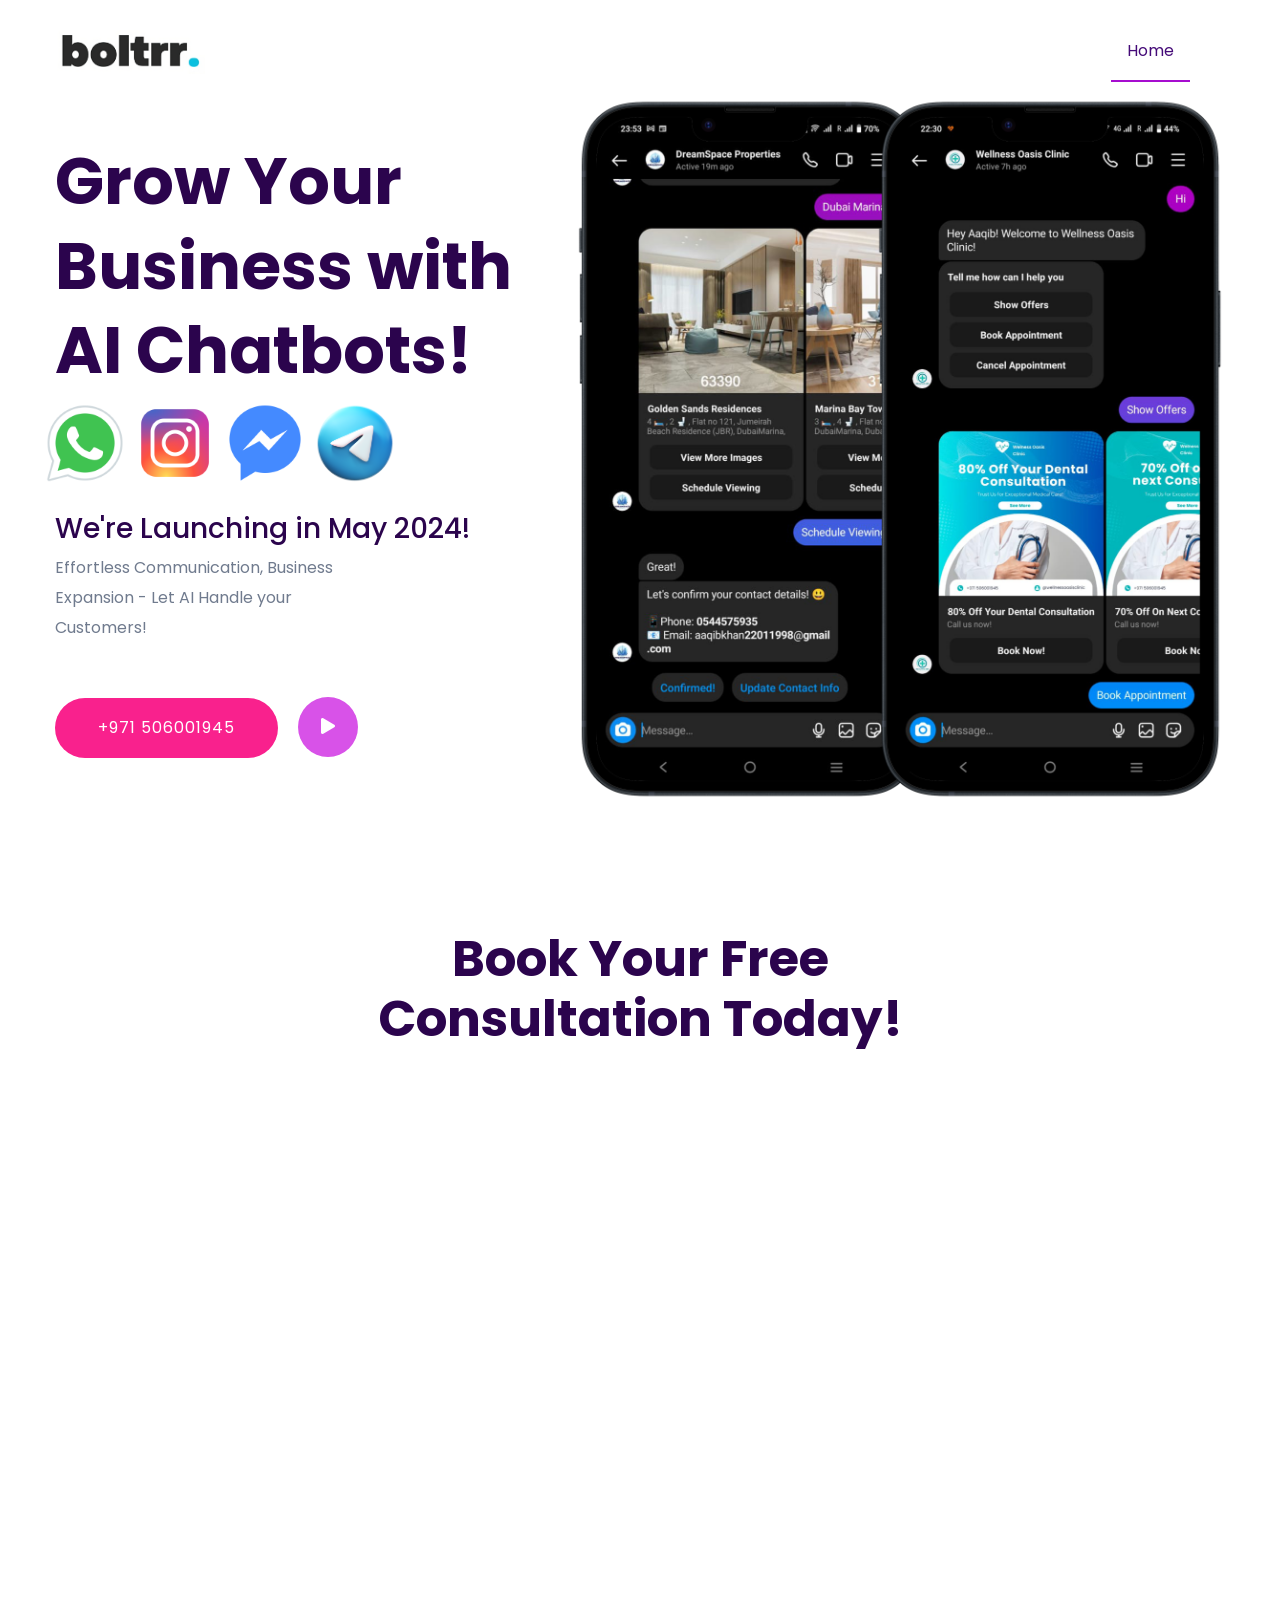
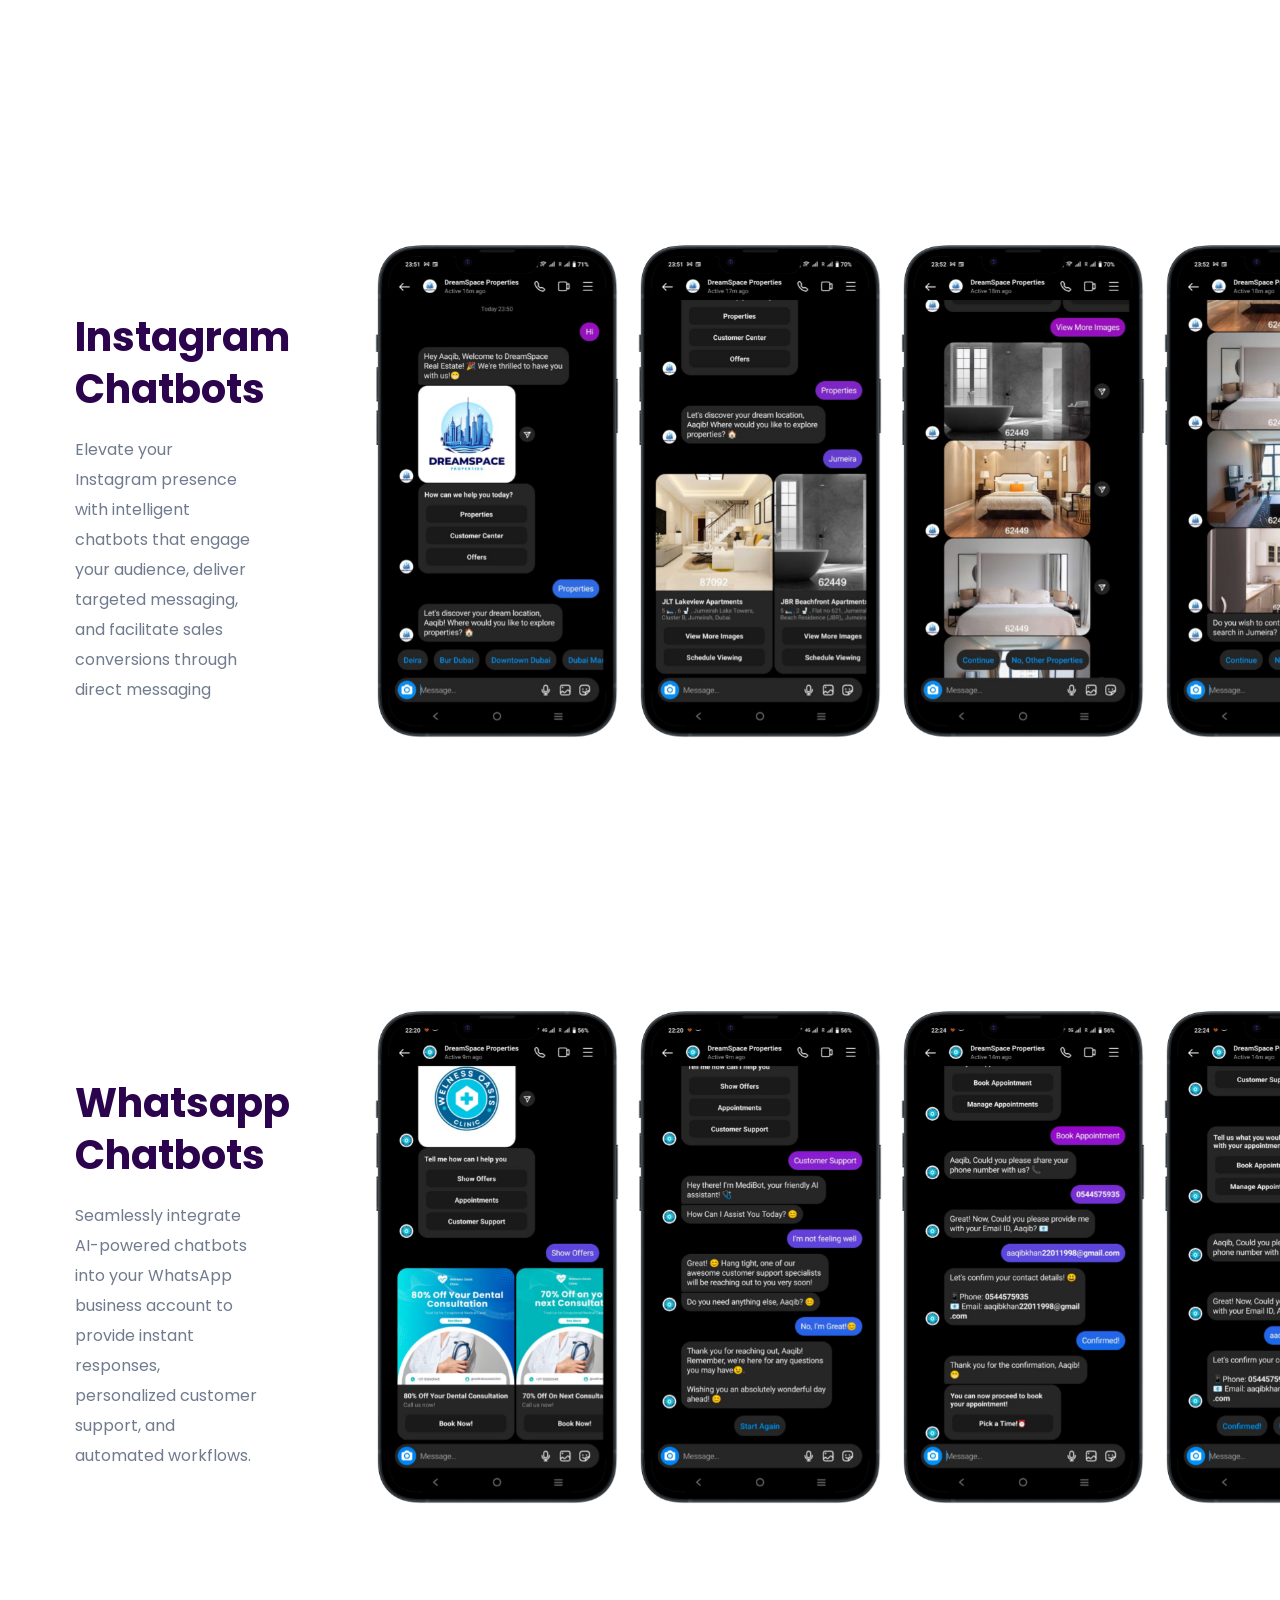
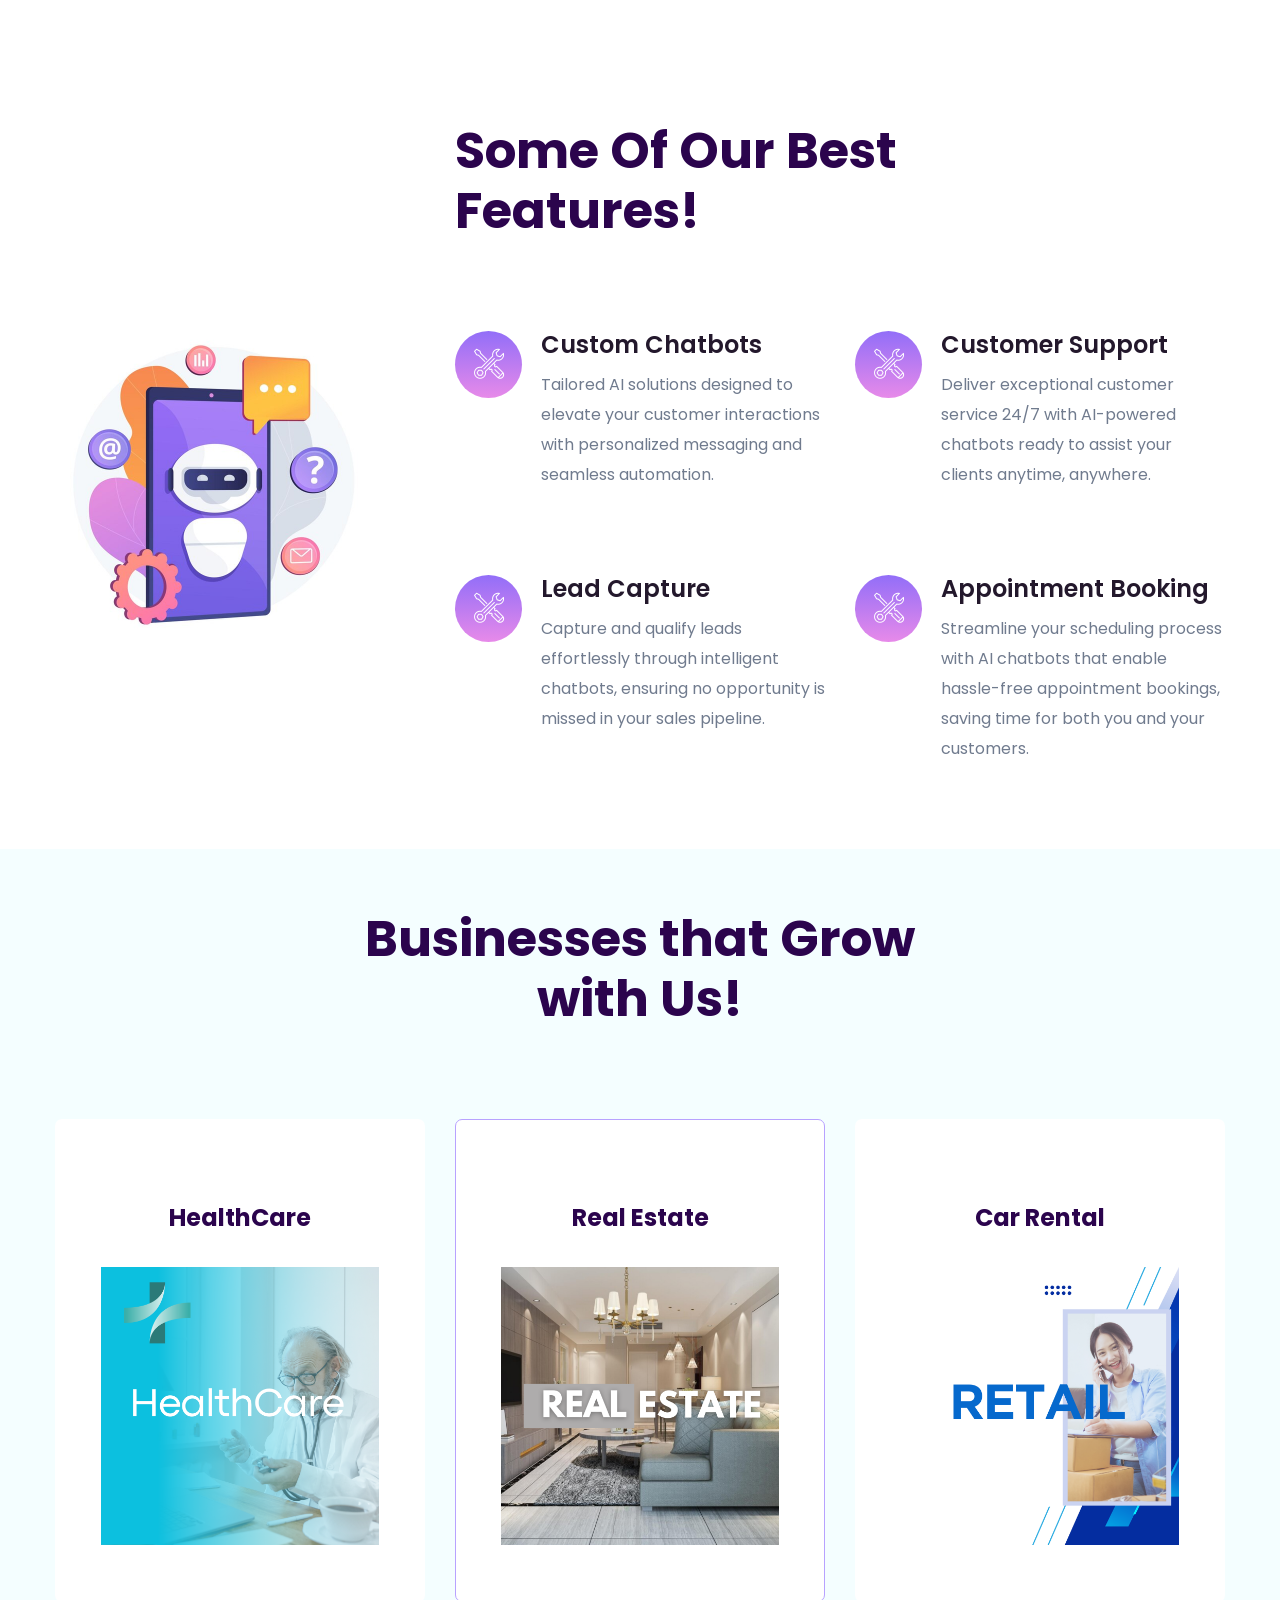
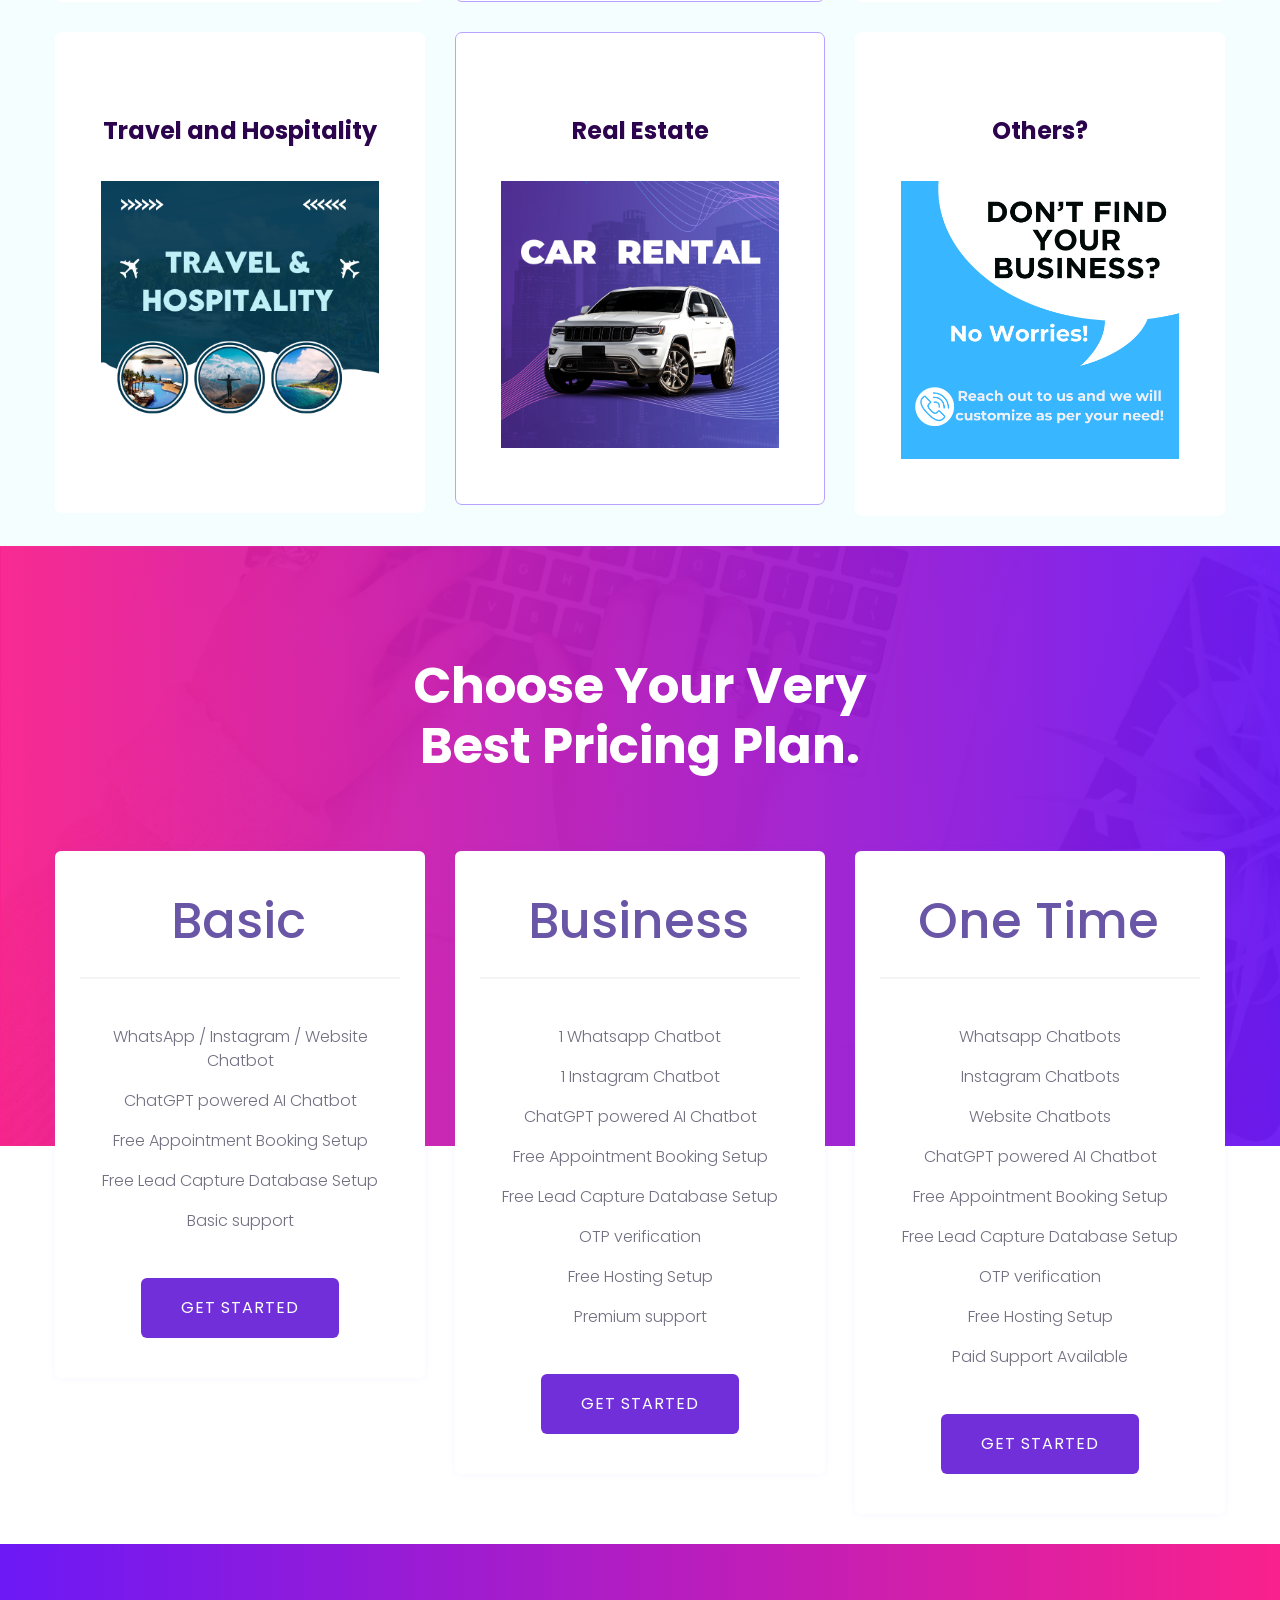
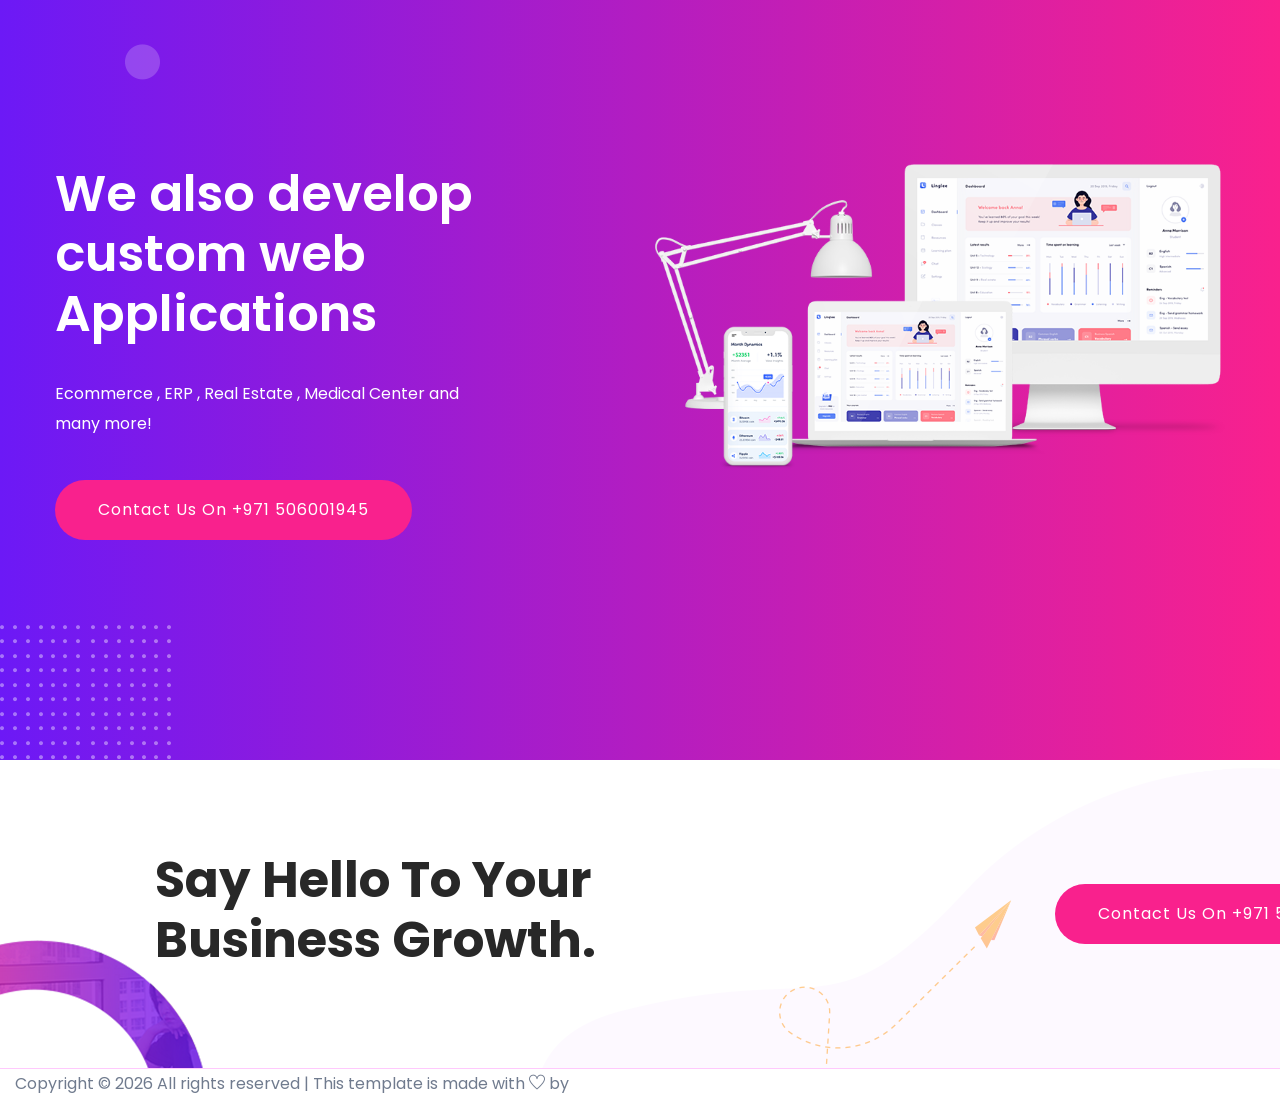
==== index.html @ 7096695c "fix" ====
<!doctype html>
<html class="no-js" lang="zxx">

<head>
    <meta charset="utf-8">
    <meta http-equiv="x-ua-compatible" content="ie=edge">
    <title>Boltrr - Chatbots Redefined, Businesses Transformed</title>
    <meta name="description" content="">
    <meta name="viewport" content="width=device-width, initial-scale=1">
    <link rel="manifest" href="site.webmanifest">
    <link rel="shortcut icon" type="image/x-icon" href="assets/img/logo/logo-circle.png">

    <!-- CSS here -->
    <link rel="stylesheet" href="assets/css/bootstrap.min.css">
    <link rel="stylesheet" href="assets/css/owl.carousel.min.css">
    <link rel="stylesheet" href="assets/css/flaticon.css">
    <link rel="stylesheet" href="assets/css/slicknav.css">
    <link rel="stylesheet" href="assets/css/animate.min.css">
    <link rel="stylesheet" href="assets/css/magnific-popup.css">
    <link rel="stylesheet" href="assets/css/fontawesome-all.min.css">
    <link rel="stylesheet" href="assets/css/themify-icons.css">
    <link rel="stylesheet" href="assets/css/slick.css">
    <link rel="stylesheet" href="assets/css/nice-select.css">
    <link rel="stylesheet" href="assets/css/style.css">
</head>

<body>

    <!-- Preloader Start -->
    <div id="preloader-active">
        <div class="preloader d-flex align-items-center justify-content-center">
            <div class="preloader-inner position-relative">
                <div class="preloader-circle"></div>
                <div class="preloader-img pere-text">
                    <img src="assets/img/logo/logo-circle.png" alt="">
                </div>
            </div>
        </div>
    </div>
    <!-- Preloader Start -->

    <header>
        <!-- Header Start -->
        <div class="header-area header-transparrent ">
            <div class="main-header header-sticky">
                <div class="container">
                    <div class="row align-items-center">
                        <!-- Logo -->
                        <div class="col-xl-2 col-lg-2 col-md-2">
                            <div class="logo">
                                <a href="#"><img style="width: 150px;" src="assets/img/logo/1.1.png"
                                        alt=""></a>
                            </div>
                        </div>
                        <div class="col-xl-10 col-lg-10 col-md-10">
                            <!-- Main-menu -->
                            <div class="main-menu f-right d-none d-lg-block">
                                <nav>
                                    <ul id="navigation">
                                        <li class="active"><a href="#"> Home</a></li>
                                        <!-- <li><a href="feature.html">Feature</a></li>
                                        <li><a href="#">Services</a></li>
                                        <li><a href="pricing.html">Pricing</a></li>
                                        <li><a href="#">Pages</a>
                                            <ul class="submenu">
                                                <li><a href="blog.html">Blog</a></li>
                                                <li><a href="single-blog.html">Blog Details</a></li>
                                                <li><a href="elements.html">Element</a></li>
                                            </ul>
                                        </li>
                                        <li><a href="contact.html">Contact</a></li> -->
                                    </ul>
                                </nav>
                            </div>
                        </div>
                        <!-- Mobile Menu -->
                        <div class="col-12">
                            <div class="mobile_menu d-block d-lg-none"></div>
                        </div>
                    </div>
                </div>
            </div>
        </div>
        <!-- Header End -->
    </header>

    <main>

        <!-- Slider Area Start-->
        <div class="slider-area ">
            <div class="slider-active">
                <div class="single-slider slider-height slider-padding d-flex align-items-center">
                    <div class="container">
                        <div class="row d-flex align-items-center">
                            <div class="col-lg-5 col-md-9 ">
                                <div class="hero__caption">
                                    <!-- <span data-animation="fadeInUp" data-delay=".4s">App Landing Page</span> -->
                                    <h1 class="mb-1" data-animation="fadeInUp" data-delay=".6s">Grow Your Business with
                                        AI Chatbots!
                                    </h1>
                                    <div class="row mb-4">
                                        <img style="width: 90px;" src="assets/img/logo/whatsapp.png" alt="">
                                        <img style="width: 90px;" src="assets/img/logo/insta.png" alt="">
                                        <img style="width: 90px;" src="assets/img/logo/messenger.png" alt="">
                                        <img style="width: 90px;" src="assets/img/logo/telegram.png" alt="">
                                    </div>
                                    <h3 data-animation="fadeInUp" data-delay="2s">We're Launching in May 2024!</h3>
                                    <p data-animation="fadeInUp" data-delay=".8s">Effortless Communication, Business
                                        Expansion - Let AI Handle your Customers!</p>
                                    <!-- Slider btn -->
                                    <div class="slider-btns">
                                        <!-- Hero-btn -->
                                        <a data-animation="fadeInLeft" data-delay="1.0s" href="#"
                                            class="btn radius-btn">+971 506001945</a>
                                        <!-- Video Btn -->
                                        <a data-animation="fadeInRight" data-delay="1.0s" class="popup-video video-btn ani-btn" href="https://youtu.be/GirCnrvnU_g"><i class="fas fa-play"></i></a>
                                    </div>
                                </div>
                            </div>
                            <div class="col-lg-1"></div>
                            <div class="col-lg-3">
                                <div class="hero__img d-none d-lg-block f-right" data-animation="fadeInRight"
                                    data-delay="1s">
                                    <img style="width: 350px;" src="assets/img/RealestateIG/5-portrait.png" alt="">
                                </div>
                            </div>
                            <div class="col-lg-3">
                                <div class="hero__img d-none d-lg-block f-right" data-animation="fadeInRight"
                                    data-delay="1s">
                                    <img style="width: 350px;" src="assets/img/instamed.png" alt="">
                                </div>
                            </div>
                        </div>
                    </div>
                </div>
                <div class="single-slider slider-height slider-padding d-flex align-items-center">
                    <div class="container">
                        <div class="row d-flex align-items-center">
                            <div class="col-lg-5 col-md-9 ">
                                <div class="hero__caption">
                                    <h1 data-animation="fadeInUp" data-delay=".6s">Grow Your Business with AI Chatbots!
                                    </h1>
                                    <p data-animation="fadeInUp" data-delay=".8s">Effortless Communication, Business
                                        Expansion - Let AI Handle your Customers!</p>
                                    <div class="slider-btns">
                                        <a data-animation="fadeInLeft" data-delay="1.0s" href="#"
                                            class="btn radius-btn">Contact Us on +971 506001945</a>
                                    </div>
                                </div>
                            </div>
                            <div class="col-lg-1"></div>
                            <div class="col-lg-3">
                                <div class="hero__img d-none d-lg-block f-right" data-animation="fadeInRight"
                                    data-delay="1s">
                                    <img style="width: 350px;" src="assets/img/screen1.png" alt="">
                                </div>
                            </div>
                            <div class="col-lg-3">
                                <div class="hero__img d-none d-lg-block f-right" data-animation="fadeInRight"
                                    data-delay="1s">
                                    <img style="width: 350px;" src="assets/img/insta-screen.png" alt="">
                                </div>
                            </div>
                        </div>
                    </div>
                </div>
            </div>
        </div>

        <section class="service-area"
            style="padding-top: 30px;padding-bottom: 0px;padding-right: 0px;padding-left: 0px;">
            <div class="container" style="padding-bottom: 0px;">
                <div class="row d-flex justify-content-center">
                    <div class="col-lg-12">
                        <div class="section-tittle text-center">
                            <h2>Book Your Free <br>Consultation Today!</h2>
                        </div>
                    </div>
                </div>
                <div class="calendly-inline-widget"
                    data-url="https://calendly.com/aaqibkhan658/explore-ai-chatbots-schedule-your-meeting"
                    style="min-width:320px;height:700px;"></div>
                <script type="text/javascript" src="https://assets.calendly.com/assets/external/widget.js"
                    async></script>
            </div>
        </section>

        <div class="applic-apps section-padding2" style="padding-top:0px;">
            <div class="container-fluid">
                <div class="row">
                    <div class="col-xl-2 col-lg-2 col-md-2">
                        <div class="single-cases-info mb-30">
                            <h3>Instagram Chatbots<br></h3>
                            <p>Elevate your Instagram presence with intelligent chatbots that engage your audience,
                                deliver targeted messaging, and facilitate sales conversions through direct messaging
                            </p>
                        </div>
                    </div>
                    <div class="col-xl-10 col-lg-10 col-md-col-md-7">
                        <div class="app-active owl-carousel">
                            <div class="single-cases-img">
                                <img src="assets/img/RealestateIG/1-portrait.png" alt="">
                            </div>
                            <div class="single-cases-img">
                                <img src="assets/img/RealestateIG/2-portrait.png" alt="">
                            </div>
                            <div class="single-cases-img">
                                <img src="assets/img/RealestateIG/3-portrait.png" alt="">
                            </div>
                            <div class="single-cases-img">
                                <img src="assets/img/RealestateIG/4-portrait.png" alt="">
                            </div>
                            <div class="single-cases-img">
                                <img src="assets/img/RealestateIG/5-portrait.png" alt="">
                            </div>
                            <div class="single-cases-img">
                                <img src="assets/img/RealestateIG/6-portrait.png" alt="">
                            </div>
                            <div class="single-cases-img">
                                <img src="assets/img/RealestateIG/7-portrait.png" alt="">
                            </div>
                            <div class="single-cases-img">
                                <img src="assets/img/RealestateIG/8-portrait.png" alt="">
                            </div>
                            <div class="single-cases-img">
                                <img src="assets/img/RealestateIG/9-portrait.png" alt="">
                            </div>
                            <div class="single-cases-img">
                                <img src="assets/img/RealestateIG/10-portrait.png" alt="">
                            </div>
                        </div>
                    </div>
                </div>
            </div>
        </div>

        <div class="applic-apps section-padding2" style="padding-top:50px;">
            <div class="container-fluid">
                <div class="row">
                    <div class="col-xl-2 col-lg-2 col-md-2">
                        <div class="single-cases-info mb-30">
                            <h3>Whatsapp Chatbots<br></h3>
                            <p>Seamlessly integrate AI-powered chatbots into your WhatsApp business account to provide
                                instant responses, personalized customer support, and automated workflows.</p>
                        </div>
                    </div>
                    <div class="col-xl-10 col-lg-10 col-md-col-md-7">
                        <div class="app-active owl-carousel">
                            <div class="single-cases-img">
                                <img src="assets/img/MedicalIG/1.png" alt="">
                            </div>
                            <div class="single-cases-img">
                                <img src="assets/img/MedicalIG/2.png" alt="">
                            </div>
                            <div class="single-cases-img">
                                <img src="assets/img/MedicalIG/3.png" alt="">
                            </div>
                            <div class="single-cases-img">
                                <img src="assets/img/MedicalIG/4.png" alt="">
                            </div>
                            <div class="single-cases-img">
                                <img src="assets/img/MedicalIG/5.png" alt="">
                            </div>
                            <div class="single-cases-img">
                                <img src="assets/img/MedicalIG/6.png" alt="">
                            </div>
                            <div class="single-cases-img">
                                <img src="assets/img/MedicalIG/7.png" alt="">
                            </div>
                            <div class="single-cases-img">
                                <img src="assets/img/MedicalIG/8.png" alt="">
                            </div>
                            <div class="single-cases-img">
                                <img src="assets/img/MedicalIG/9.png" alt="">
                            </div>
                            <div class="single-cases-img">
                                <img src="assets/img/MedicalIG/10.png" alt="">
                            </div>
                            <div class="single-cases-img">
                                <img src="assets/img/MedicalIG/11.png" alt="">
                            </div>
                        </div>
                    </div>
                </div>
            </div>
        </div>

        <!-- Slider Area End -->
        <!-- Best Features Start -->
        <section class="best-features-area">
            <div class="container">
                <div class="row justify-content-end">
                    <div class="col-xl-8 col-lg-10">
                        <!-- Section Tittle -->
                        <div class="row">
                            <div class="col-lg-10 col-md-10">
                                <div class="section-tittle">
                                    <h2>Some Of Our Best Features!</h2>
                                </div>
                            </div>
                        </div>
                        <!-- Section caption -->
                        <div class="row">
                            <div class="col-xl-6 col-lg-6 col-md-6">
                                <div class="single-features mb-70">
                                    <div class="features-icon">
                                        <span class="flaticon-support"></span>
                                    </div>
                                    <div class="features-caption">
                                        <h3>Custom Chatbots</h3>
                                        <p>Tailored AI solutions designed to elevate your customer interactions with
                                            personalized messaging and seamless automation.</p>
                                    </div>
                                </div>
                            </div>
                            <div class="col-xl-6 col-lg-6 col-md-6">
                                <div class="single-features mb-70">
                                    <div class="features-icon">
                                        <span class="flaticon-support"></span>
                                    </div>
                                    <div class="features-caption">
                                        <h3>Customer Support</h3>
                                        <p>Deliver exceptional customer service 24/7 with AI-powered chatbots ready to
                                            assist your clients anytime, anywhere.</p>
                                    </div>
                                </div>
                            </div>
                            <div class="col-xl-6 col-lg-6 col-md-6">
                                <div class="single-features mb-70">
                                    <div class="features-icon">
                                        <span class="flaticon-support"></span>
                                    </div>
                                    <div class="features-caption">
                                        <h3>Lead Capture</h3>
                                        <p>Capture and qualify leads effortlessly through intelligent chatbots, ensuring
                                            no opportunity is missed in your sales pipeline.</p>
                                    </div>
                                </div>
                            </div>
                            <div class="col-xl-6 col-lg-6 col-md-6">
                                <div class="single-features mb-70">
                                    <div class="features-icon">
                                        <span class="flaticon-support"></span>
                                    </div>
                                    <div class="features-caption">
                                        <h3>Appointment Booking</h3>
                                        <p>Streamline your scheduling process with AI chatbots that enable hassle-free
                                            appointment bookings, saving time for both you and your customers.</p>
                                    </div>
                                </div>
                            </div>
                        </div>
                    </div>
                </div>
            </div>
            <!-- Shpe -->
            <div class="features-shpae d-none d-lg-block">
                <img style="width: 70%;" src="assets/img/chatbotimage.jpg" alt="">
            </div>
        </section>
        <!-- Best Features End -->
        <!-- Services Area Start -->
        <section class="service-area sky-blue" style="padding-top:60px;">
            <div class="container">
                <!-- Section Tittle -->
                <div class="row d-flex justify-content-center">
                    <div class="col-lg-6">
                        <div class="section-tittle text-center">
                            <h2>Businesses that Grow with Us!</h2>
                        </div>
                    </div>
                </div>
                <!-- Section caption -->
                <div class="row">
                    <div class="col-xl-4 col-lg-4 col-md-6">
                        <div class="services-caption text-center mb-30">
                            <!-- <div class="service-icon">
                                <span class="flaticon-businessman"></span>
                            </div> -->
                            <div class="service-cap">
                                <h4><a href="#">HealthCare</a></h4>
                                <img style="width: 100%;" src="assets/img/health.png" alt="">
                                <!-- <p>Accelerate lead generation and conversion rates by integrating AI chatbots into your
                                    marketing campaigns, driving higher engagement and capturing more qualified leads.
                                </p> -->
                            </div>
                        </div>
                    </div>
                    <div class="col-xl-4 col-lg-4 col-md-6">
                        <div class="services-caption active text-center mb-30">
                            <!-- <div class="service-icon">
                                <span class="flaticon-pay"></span>
                            </div> -->
                            <div class="service-cap">
                                <h4><a href="#">Real Estate</a></h4>
                                <img style="width: 100%;" src="assets/img/real1.png" alt="">
                                <!-- <p>Streamline your appointment management workflow with automated reminders, calendar
                                    synchronization, and flexible scheduling options offered by our AI-driven chatbots.
                                </p> -->
                            </div>
                        </div>
                    </div>
                    <div class="col-xl-4 col-lg-4 col-md-6">
                        <div class="services-caption text-center mb-30">
                            <!-- <div class="service-icon">
                                <span class="flaticon-plane"></span>
                            </div> -->
                            <div class="service-cap">
                                <h4><a href="#">Car Rental</a></h4>
                                <img style="width: 100%;" src="assets/img/retail.png" alt="">
                                <!-- <p>Deliver proactive support by anticipating customer needs and offering timely
                                    assistance through our AI-driven chatbot platform.</p> -->
                            </div>
                        </div>
                    </div>
                </div>
                <div class="row">
                    <div class="col-xl-4 col-lg-4 col-md-6">
                        <div class="services-caption text-center mb-30">
                            <!-- <div class="service-icon">
                                <span class="flaticon-businessman"></span>
                            </div> -->
                            <div class="service-cap">
                                <h4><a href="#">Travel and Hospitality</a></h4>
                                <img style="width: 100%;" src="assets/img/travel.png" alt="">
                                <!-- <p>Accelerate lead generation and conversion rates by integrating AI chatbots into your
                                    marketing campaigns, driving higher engagement and capturing more qualified leads.
                                </p> -->
                            </div>
                        </div>
                    </div>
                    <div class="col-xl-4 col-lg-4 col-md-6">
                        <div class="services-caption active text-center mb-30">
                            <!-- <div class="service-icon">
                                <span class="flaticon-pay"></span>
                            </div> -->
                            <div class="service-cap">
                                <h4><a href="#">Real Estate</a></h4>
                                <img style="width: 100%;" src="assets/img/carrent.png" alt="">
                                <!-- <p>Streamline your appointment management workflow with automated reminders, calendar
                                    synchronization, and flexible scheduling options offered by our AI-driven chatbots.
                                </p> -->
                            </div>
                        </div>
                    </div>
                    <div class="col-xl-4 col-lg-4 col-md-6">
                        <div class="services-caption text-center mb-30">
                            <!-- <div class="service-icon">
                                <span class="flaticon-plane"></span>
                            </div> -->
                            <div class="service-cap">
                                <h4><a href="#">Others?</a></h4>
                                <img style="width: 100%;" src="assets/img/other.png" alt="">
                                <!-- <p>Deliver proactive support by anticipating customer needs and offering timely
                                    assistance through our AI-driven chatbot platform.</p> -->
                            </div>
                        </div>
                    </div>
                </div>
            </div>
        </section>
        <!-- Services Area End -->
        <!-- Applic App Start -->

        <!-- Applic App End -->
        <!-- Best Pricing Start -->
        <section class="best-pricing pricing-padding" data-background="assets/img/gallery/best_pricingbg.jpg">
            <div class="container">
                <!-- Section Tittle -->
                <div class="row d-flex justify-content-center">
                    <div class="col-lg-6 col-md-8">
                        <div class="section-tittle section-tittle2 text-center">
                            <h2>Choose Your Very Best Pricing Plan.</h2>
                        </div>
                    </div>
                </div>
            </div>
        </section>
        <!-- Best Pricing End -->
        <!-- Pricing Card Start -->
        <div class="pricing-card-area">
            <div class="container">
                <div class="row">
                    <div class="col-xl-4 col-lg-4 col-md-6">
                        <div class="single-card text-center mb-30">
                            <div class="card-top">
                                <!-- <span>Basic - Starting from</span> -->
                                <!-- <h4>AED 499 <span>/ month</span></h4> -->
                                <h4>Basic</h4>
                            </div>
                            <div class="card-bottom">
                                <ul>
                                    <li>WhatsApp / Instagram / Website Chatbot</li>
                                    <li>ChatGPT powered AI Chatbot</li>
                                    <li>Free Appointment Booking Setup</li>
                                    <li>Free Lead Capture Database Setup</li>
                                    <li>Basic support</li>
                                </ul>
                                <a href="#" class="btn card-btn1">Get Started</a>
                            </div>
                        </div>
                    </div>
                    <div class="col-xl-4 col-lg-4 col-md-6">
                        <div class="single-card  text-center mb-30">
                            <div class="card-top">
                                <!-- <span>Business - Starting From</span> -->
                                <!-- <h4>AED 999 <span>/ month</span></h4> -->
                                <h4>Business</h4>
                            </div>
                            <div class="card-bottom">
                                <ul>
                                    <li>1 Whatsapp Chatbot</li>
                                    <li>1 Instagram Chatbot</li>
                                    <li>ChatGPT powered AI Chatbot</li>
                                    <li>Free Appointment Booking Setup</li>
                                    <li>Free Lead Capture Database Setup</li>
                                    <li>OTP verification</li>
                                    <li>Free Hosting Setup</li>
                                    <li>Premium support</li>
                                </ul>
                                <a href="#" class="btn card-btn1">Get Started</a>
                            </div>
                        </div>
                    </div>
                    <div class="col-xl-4 col-lg-4 col-md-6">
                        <div class="single-card text-center mb-30">
                            <div class="card-top">
                                <!-- <span>One Time</span> -->
                                <!-- <span>Starting from</span> -->
                                <!-- <h4>AED 8000</h4> -->
                                <h4>One Time</h4>
                            </div>
                            <div class="card-bottom">
                                <ul>
                                    <li>Whatsapp Chatbots</li>
                                    <li>Instagram Chatbots</li>
                                    <li>Website Chatbots</li>
                                    <li>ChatGPT powered AI Chatbot</li>
                                    <li>Free Appointment Booking Setup</li>
                                    <li>Free Lead Capture Database Setup</li>
                                    <li>OTP verification</li>
                                    <li>Free Hosting Setup</li>
                                    <li>Paid Support Available</li>
                                </ul>
                                <a href="#" class="btn card-btn1">Get Started</a>
                            </div>
                        </div>
                    </div>
                </div>
            </div>
        </div>
        <!-- Pricing Card End -->
        <!-- Our Customer Start -->
        <!-- <div class="our-customer section-padd-top30">
            <div class="container-fluid">
                <div class="our-customer-wrapper">
                    <div class="row d-flex justify-content-center">
                        <div class="col-xl-8">
                            <div class="section-tittle text-center">
                                <h2>What Our Customers<br> Have to Say</h2>
                            </div>
                        </div>
                    </div>
                    <div class="row">
                        <div class="col-12">
                            <div class="customar-active dot-style d-flex dot-style">
                                <div class="single-customer mb-100">
                                    <div class="what-img">
                                        <img src="assets/img/shape/man1.png" alt="">
                                    </div>
                                    <div class="what-cap">
                                        <h4><a href="#">Prime Properties UAE</a></h4>
                                        <p>Partnering with Boltrr was a game-changer for our real estate business. Their AI-powered chatbots have transformed our customer inquiries into actionable leads, significantly boosting our sales pipeline. Highly recommend their expertise!</p>
                                    </div>
                                </div>

                                <div class="single-customer mb-100">
                                    <div class="what-img">
                                        <img src="assets/img/shape/man2.png" alt="">
                                    </div>
                                    <div class="what-cap">
                                        <h4><a href="#">Skyline Realty Solutions</a></h4>
                                        <p>The customer support chatbots developed by Boltrr have exceeded our expectations. They provide timely assistance to our clients, addressing their queries and concerns promptly. Their expertise in AI automation has added immense value to our real estate operations.</p>
                                    </div>
                                </div>

                                <div class="single-customer mb-100">
                                    <div class="what-img">
                                        <img src="assets/img/shape/man3.png" alt="">
                                    </div>
                                    <div class="what-cap">
                                        <h4><a href="#">HealthFirst Clinic</a></h4>
                                        <p>We're thrilled with the appointment booking chatbot implemented by Boltrr. It has streamlined our scheduling process, reducing wait times for patients and improving overall efficiency. Highly recommend their services to fellow medical centers!</p>
                                    </div>
                                </div>

                                <div class="single-customer mb-100">
                                    <div class="what-img">
                                        <img src="assets/img/shape/man2.png" alt="">
                                    </div>
                                    <div class="what-cap">
                                        <h4><a href="#">MediCare Wellness Center</a></h4>
                                        <p>The AI-driven customer support solution provided by Boltrr has transformed our patient interactions. Our clients receive instant responses to their inquiries, enhancing their experience and improving satisfaction rates. Exceptional work from a dedicated team!</p>
                                    </div>
                                </div>

                            </div>
                        </div>
                    </div>
                </div>
            </div>
        </div> -->
        <!-- Our Customer End -->
        <!-- Available App  Start-->
        <div class="available-app-area">
            <div class="container">
                <div class="row d-flex justify-content-between">
                    <div class="col-xl-5 col-lg-6">
                        <div class="app-caption">
                            <div class="section-tittle section-tittle3">
                                <h2>We also develop custom web Applications</h2>
                                <p>Ecommerce , ERP , Real Estate , Medical Center and many more!</p>
                                <div class="app-btn">
                                    <div class="say-btn">
                                        <a href="#" class="btn radius-btn">Contact Us on +971 506001945</a>
                                    </div>
                                </div>
                            </div>
                        </div>
                    </div>
                    <div class="col-xl-6 col-lg-6">
                        <div class="app-img">
                            <img src="assets/img/shape/available-app.png" alt="">
                        </div>
                    </div>
                </div>
            </div>

            <!-- Shape -->
            <div class="app-shape">
                <img src="assets/img/shape/app-shape-top.png" alt="" class="app-shape-top heartbeat d-none d-lg-block">
                <img src="assets/img/shape/app-shape-left.png" alt="" class="app-shape-left d-none d-xl-block">
                <!-- <img src="assets/img/shape/app-shape-right.png" alt="" class="app-shape-right bounce-animate "> -->
            </div>
        </div>
        <!-- Available App End-->
        <!-- Say Something Start -->
        <div class="say-something-aera pt-90 pb-90 fix">
            <div class="container">
                <div class="row justify-content-between align-items-center">
                    <div class="offset-xl-1 offset-lg-1 col-xl-5 col-lg-5">
                        <div class="say-something-cap">
                            <h2>Say Hello To Your Business Growth.</h2>
                        </div>
                    </div>
                    <div class="col-xl-2 col-lg-3">
                        <div class="say-btn">
                            <a href="#" class="btn radius-btn">Contact Us on +971 506001945</a>
                        </div>
                    </div>
                </div>
            </div>
            <!-- shape -->
            <div class="say-shape">
                <img src="assets/img/shape/say-shape-left.png" alt="" class="say-shape1 rotateme d-none d-xl-block">
                <img src="assets/img/shape/say-shape-right.png" alt="" class="say-shape2 d-none d-lg-block">
            </div>
        </div>
        <!-- Say Something End -->

    </main>
    <!-- <footer>
        <div class="footer-main">
            <div class="footer-area footer-padding">
                <div class="container">
                    <div class="row  justify-content-between">
                        <div class="col-lg-3 col-md-4 col-sm-8">
                            <div class="single-footer-caption mb-30">
                                <div class="footer-logo">
                                    <a href="#"><img src="assets/img/logo/logo2_footer.png" alt=""></a>
                                </div>
                                <div class="footer-tittle">
                                    <div class="footer-pera">
                                        <p class="info1">Lorem ipsum dolor sit amet, consectetur adipisicing elit sed do
                                            eiusmod tempor incididunt ut labore.</p>
                                    </div>
                                </div>
                            </div>
                        </div>
                        <div class="col-lg-2 col-md-4 col-sm-5">
                            <div class="single-footer-caption mb-50">
                                <div class="footer-tittle">
                                    <h4>Quick Links</h4>
                                    <ul>
                                        <li><a href="#">About</a></li>
                                        <li><a href="#">Features</a></li>
                                        <li><a href="#">Pricing</a></li>
                                        <li><a href="#">Download</a></li>
                                        <li><a href="#">Reviews</a></li>
                                    </ul>
                                </div>
                            </div>
                        </div>
                        <div class="col-lg-2 col-md-4 col-sm-7">
                            <div class="single-footer-caption mb-50">
                                <div class="footer-tittle">
                                    <h4>Support</h4>
                                    <ul>
                                        <li><a href="#">Report a bug</a></li>
                                        <li><a href="#">Privacy Policy</a></li>
                                        <li><a href="#">Terms & Conditions</a></li>
                                        <li><a href="#">Sitemap</a></li>
                                        <li><a href="#">FAQs</a></li>
                                    </ul>
                                </div>
                            </div>
                        </div>
                        <div class="col-lg-3 col-md-6 col-sm-8">
                            <div class="single-footer-caption mb-50">
                                <div class="footer-tittle">
                                    <h4>Newsletter</h4>
                                    <div class="footer-pera footer-pera2">
                                        <p>Heaven fruitful doesn't over lesser in days. Appear </p>
                                    </div>
                                    <div class="footer-form">
                                        <div id="mc_embed_signup">
                                            <form target="_blank"
                                                action="https://spondonit.us12.list-manage.com/subscribe/post?u=1462626880ade1ac87bd9c93a&amp;id=92a4423d01"
                                                method="get" class="subscribe_form relative mail_part"
                                                novalidate="true">
                                                <input type="email" name="EMAIL" id="newsletter-form-email"
                                                    placeholder=" Email Address " class="placeholder hide-on-focus"
                                                    onfocus="this.placeholder = ''"
                                                    onblur="this.placeholder = ' Email Address '">
                                                <div class="form-icon">
                                                    <button type="submit" name="submit" id="newsletter-submit"
                                                        class="email_icon newsletter-submit button-contactForm"><img
                                                            src="assets/img/shape/form_icon.png" alt=""></button>
                                                </div>
                                                <div class="mt-10 info"></div>
                                            </form>
                                        </div>
                                    </div>
                                </div>
                            </div>
                        </div>
                    </div>
                    <div class="row align-items-center">
                        <div class="col-xl-12 ">
                            <div class="footer-copy-right">
                                <p>
                                    Copyright &copy;
                                    <script>document.write(new Date().getFullYear());</script> All rights reserved |
                                    This template is made with <i class="ti-heart" aria-hidden="true"></i> by <a
                                        href="https://colorlib.com" target="_blank">Colorlib</a>
                                </p>
                            </div>
                        </div>
                    </div>
                </div>
            </div>
        </div>
    </footer> -->
    <div class="align-items-center">
        <div class="col-xl-12 ">
            <div class="footer-copy-right">
                <p>
                    Copyright &copy;
                    <script>document.write(new Date().getFullYear());</script> All rights reserved |
                    This template is made with <i class="ti-heart" aria-hidden="true"></i> by <a
                        href="https://colorlib.com" target="_blank">Colorlib</a>
                </p>
            </div>
        </div>
    </div>
    <!-- JS here -->

    <!-- All JS Custom Plugins Link Here here -->
    <script src="./assets/js/vendor/modernizr-3.5.0.min.js"></script>

    <!-- Jquery, Popper, Bootstrap -->
    <script src="./assets/js/vendor/jquery-1.12.4.min.js"></script>
    <script src="./assets/js/popper.min.js"></script>
    <script src="./assets/js/bootstrap.min.js"></script>
    <!-- Jquery Mobile Menu -->
    <script src="./assets/js/jquery.slicknav.min.js"></script>

    <!-- Jquery Slick , Owl-Carousel Plugins -->
    <script src="./assets/js/owl.carousel.min.js"></script>
    <script src="./assets/js/slick.min.js"></script>
    <!-- Date Picker -->
    <script src="./assets/js/gijgo.min.js"></script>
    <!-- One Page, Animated-HeadLin -->
    <script src="./assets/js/wow.min.js"></script>
    <script src="./assets/js/animated.headline.js"></script>
    <script src="./assets/js/jquery.magnific-popup.js"></script>

    <!-- Scrollup, nice-select, sticky -->
    <script src="./assets/js/jquery.scrollUp.min.js"></script>
    <script src="./assets/js/jquery.nice-select.min.js"></script>
    <script src="./assets/js/jquery.sticky.js"></script>

    <!-- contact js -->
    <script src="./assets/js/contact.js"></script>
    <script src="./assets/js/jquery.form.js"></script>
    <script src="./assets/js/jquery.validate.min.js"></script>
    <script src="./assets/js/mail-script.js"></script>
    <script src="./assets/js/jquery.ajaxchimp.min.js"></script>

    <!-- Jquery Plugins, main Jquery -->
    <script src="./assets/js/plugins.js"></script>
    <script src="./assets/js/main.js"></script>
    <!-- <script type="text/javascript">
        (function(d, t) {
            var v = d.createElement(t), s = d.getElementsByTagName(t)[0];
            v.onload = function() {
              window.voiceflow.chat.load({
                verify: { projectID: '660b193d0357b4f6d22dd102' },
                url: 'https://general-runtime.voiceflow.com',
                versionID: 'production'
              });
            }
            v.src = "https://cdn.voiceflow.com/widget/bundle.mjs"; v.type = "text/javascript"; s.parentNode.insertBefore(v, s);
        })(document, 'script');
      </script> -->
</body>

</html>
---- assets/css/flaticon.css ----
/*
  	Flaticon icon font: Flaticon
  	Creation date: 20/02/2020 09:43
  	*/

@font-face {
  font-family: "Flaticon";
  src: url("../fonts/Flaticon.eot");
  src: url("../fonts/Flaticon.eot?#iefix") format("embedded-opentype"),
       url("../fonts/Flaticon.woff2") format("woff2"),
       url("../fonts/Flaticon.woff") format("woff"),
       url("../fonts/Flaticon.ttf") format("truetype"),
       url("../fonts/Flaticon.svg#Flaticon") format("svg");
  font-weight: normal;
  font-style: normal;
}

@media screen and (-webkit-min-device-pixel-ratio:0) {
  @font-face {
    font-family: "Flaticon";
    src: url("../fonts/Flaticon.svg#Flaticon") format("svg");
  }
}

[class^="flaticon-"]:before, [class*=" flaticon-"]:before,
[class^="flaticon-"]:after, [class*=" flaticon-"]:after {   
  font-family: Flaticon;

}

.flaticon-businessman:before { content: "\f100"; }
.flaticon-pay:before { content: "\f101"; }
.flaticon-plane:before { content: "\f102"; }
.flaticon-support:before { content: "\f103"; }
---- assets/css/themify-icons.css ----
@font-face {
	font-family: 'themify';
	src:url('../fonts/themify.eot?-fvbane');


	src:url('../fonts/themify.eot?#iefix-fvbane') format('embedded-opentype'),
		url('../fonts/themify.woff?-fvbane') format('woff'),
		url('../fonts/themify.ttf?-fvbane') format('truetype'),
		url('../fonts/themify.svg?-fvbane#themify') format('svg');
	font-weight: normal;
	font-style: normal;
}

[class^="ti-"], [class*=" ti-"] {
	font-family: 'themify';
	speak: none;
	font-style: normal;
	font-weight: normal;
	font-variant: normal;
	text-transform: none;
	line-height: 1;

	/* Better Font Rendering =========== */
	-webkit-font-smoothing: antialiased;
	-moz-osx-font-smoothing: grayscale;
}

.ti-wand:before {
	content: "\e600";
}
.ti-volume:before {
	content: "\e601";
}
.ti-user:before {
	content: "\e602";
}
.ti-unlock:before {
	content: "\e603";
}
.ti-unlink:before {
	content: "\e604";
}
.ti-trash:before {
	content: "\e605";
}
.ti-thought:before {
	content: "\e606";
}
.ti-target:before {
	content: "\e607";
}
.ti-tag:before {
	content: "\e608";
}
.ti-tablet:before {
	content: "\e609";
}
.ti-star:before {
	content: "\e60a";
}
.ti-spray:before {
	content: "\e60b";
}
.ti-signal:before {
	content: "\e60c";
}
.ti-shopping-cart:before {
	content: "\e60d";
}
.ti-shopping-cart-full:before {
	content: "\e60e";
}
.ti-settings:before {
	content: "\e60f";
}
.ti-search:before {
	content: "\e610";
}
.ti-zoom-in:before {
	content: "\e611";
}
.ti-zoom-out:before {
	content: "\e612";
}
.ti-cut:before {
	content: "\e613";
}
.ti-ruler:before {
	content: "\e614";
}
.ti-ruler-pencil:before {
	content: "\e615";
}
.ti-ruler-alt:before {
	content: "\e616";
}
.ti-bookmark:before {
	content: "\e617";
}
.ti-bookmark-alt:before {
	content: "\e618";
}
.ti-reload:before {
	content: "\e619";
}
.ti-plus:before {
	content: "\e61a";
}
.ti-pin:before {
	content: "\e61b";
}
.ti-pencil:before {
	content: "\e61c";
}
.ti-pencil-alt:before {
	content: "\e61d";
}
.ti-paint-roller:before {
	content: "\e61e";
}
.ti-paint-bucket:before {
	content: "\e61f";
}
.ti-na:before {
	content: "\e620";
}
.ti-mobile:before {
	content: "\e621";
}
.ti-minus:before {
	content: "\e622";
}
.ti-medall:before {
	content: "\e623";
}
.ti-medall-alt:before {
	content: "\e624";
}
.ti-marker:before {
	content: "\e625";
}
.ti-marker-alt:before {
	content: "\e626";
}
.ti-arrow-up:before {
	content: "\e627";
}
.ti-arrow-right:before {
	content: "\e628";
}
.ti-arrow-left:before {
	content: "\e629";
}
.ti-arrow-down:before {
	content: "\e62a";
}
.ti-lock:before {
	content: "\e62b";
}
.ti-location-arrow:before {
	content: "\e62c";
}
.ti-link:before {
	content: "\e62d";
}
.ti-layout:before {
	content: "\e62e";
}
.ti-layers:before {
	content: "\e62f";
}
.ti-layers-alt:before {
	content: "\e630";
}
.ti-key:before {
	content: "\e631";
}
.ti-import:before {
	content: "\e632";
}
.ti-image:before {
	content: "\e633";
}
.ti-heart:before {
	content: "\e634";
}
.ti-heart-broken:before {
	content: "\e635";
}
.ti-hand-stop:before {
	content: "\e636";
}
.ti-hand-open:before {
	content: "\e637";
}
.ti-hand-drag:before {
	content: "\e638";
}
.ti-folder:before {
	content: "\e639";
}
.ti-flag:before {
	content: "\e63a";
}
.ti-flag-alt:before {
	content: "\e63b";
}
.ti-flag-alt-2:before {
	content: "\e63c";
}
.ti-eye:before {
	content: "\e63d";
}
.ti-export:before {
	content: "\e63e";
}
.ti-exchange-vertical:before {
	content: "\e63f";
}
.ti-desktop:before {
	content: "\e640";
}
.ti-cup:before {
	content: "\e641";
}
.ti-crown:before {
	content: "\e642";
}
.ti-comments:before {
	content: "\e643";
}
.ti-comment:before {
	content: "\e644";
}
.ti-comment-alt:before {
	content: "\e645";
}
.ti-close:before {
	content: "\e646";
}
.ti-clip:before {
	content: "\e647";
}
.ti-angle-up:before {
	content: "\e648";
}
.ti-angle-right:before {
	content: "\e649";
}
.ti-angle-left:before {
	content: "\e64a";
}
.ti-angle-down:before {
	content: "\e64b";
}
.ti-check:before {
	content: "\e64c";
}
.ti-check-box:before {
	content: "\e64d";
}
.ti-camera:before {
	content: "\e64e";
}
.ti-announcement:before {
	content: "\e64f";
}
.ti-brush:before {
	content: "\e650";
}
.ti-briefcase:before {
	content: "\e651";
}
.ti-bolt:before {
	content: "\e652";
}
.ti-bolt-alt:before {
	content: "\e653";
}
.ti-blackboard:before {
	content: "\e654";
}
.ti-bag:before {
	content: "\e655";
}
.ti-move:before {
	content: "\e656";
}
.ti-arrows-vertical:before {
	content: "\e657";
}
.ti-arrows-horizontal:before {
	content: "\e658";
}
.ti-fullscreen:before {
	content: "\e659";
}
.ti-arrow-top-right:before {
	content: "\e65a";
}
.ti-arrow-top-left:before {
	content: "\e65b";
}
.ti-arrow-circle-up:before {
	content: "\e65c";
}
.ti-arrow-circle-right:before {
	content: "\e65d";
}
.ti-arrow-circle-left:before {
	content: "\e65e";
}
.ti-arrow-circle-down:before {
	content: "\e65f";
}
.ti-angle-double-up:before {
	content: "\e660";
}
.ti-angle-double-right:before {
	content: "\e661";
}
.ti-angle-double-left:before {
	content: "\e662";
}
.ti-angle-double-down:before {
	content: "\e663";
}
.ti-zip:before {
	content: "\e664";
}
.ti-world:before {
	content: "\e665";
}
.ti-wheelchair:before {
	content: "\e666";
}
.ti-view-list:before {
	content: "\e667";
}
.ti-view-list-alt:before {
	content: "\e668";
}
.ti-view-grid:before {
	content: "\e669";
}
.ti-uppercase:before {
	content: "\e66a";
}
.ti-upload:before {
	content: "\e66b";
}
.ti-underline:before {
	content: "\e66c";
}
.ti-truck:before {
	content: "\e66d";
}
.ti-timer:before {
	content: "\e66e";
}
.ti-ticket:before {
	content: "\e66f";
}
.ti-thumb-up:before {
	content: "\e670";
}
.ti-thumb-down:before {
	content: "\e671";
}
.ti-text:before {
	content: "\e672";
}
.ti-stats-up:before {
	content: "\e673";
}
.ti-stats-down:before {
	content: "\e674";
}
.ti-split-v:before {
	content: "\e675";
}
.ti-split-h:before {
	content: "\e676";
}
.ti-smallcap:before {
	content: "\e677";
}
.ti-shine:before {
	content: "\e678";
}
.ti-shift-right:before {
	content: "\e679";
}
.ti-shift-left:before {
	content: "\e67a";
}
.ti-shield:before {
	content: "\e67b";
}
.ti-notepad:before {
	content: "\e67c";
}
.ti-server:before {
	content: "\e67d";
}
.ti-quote-right:before {
	content: "\e67e";
}
.ti-quote-left:before {
	content: "\e67f";
}
.ti-pulse:before {
	content: "\e680";
}
.ti-printer:before {
	content: "\e681";
}
.ti-power-off:before {
	content: "\e682";
}
.ti-plug:before {
	content: "\e683";
}
.ti-pie-chart:before {
	content: "\e684";
}
.ti-paragraph:before {
	content: "\e685";
}
.ti-panel:before {
	content: "\e686";
}
.ti-package:before {
	content: "\e687";
}
.ti-music:before {
	content: "\e688";
}
.ti-music-alt:before {
	content: "\e689";
}
.ti-mouse:before {
	content: "\e68a";
}
.ti-mouse-alt:before {
	content: "\e68b";
}
.ti-money:before {
	content: "\e68c";
}
.ti-microphone:before {
	content: "\e68d";
}
.ti-menu:before {
	content: "\e68e";
}
.ti-menu-alt:before {
	content: "\e68f";
}
.ti-map:before {
	content: "\e690";
}
.ti-map-alt:before {
	content: "\e691";
}
.ti-loop:before {
	content: "\e692";
}
.ti-location-pin:before {
	content: "\e693";
}
.ti-list:before {
	content: "\e694";
}
.ti-light-bulb:before {
	content: "\e695";
}
.ti-Italic:before {
	content: "\e696";
}
.ti-info:before {
	content: "\e697";
}
.ti-infinite:before {
	content: "\e698";
}
.ti-id-badge:before {
	content: "\e699";
}
.ti-hummer:before {
	content: "\e69a";
}
.ti-home:before {
	content: "\e69b";
}
.ti-help:before {
	content: "\e69c";
}
.ti-headphone:before {
	content: "\e69d";
}
.ti-harddrives:before {
	content: "\e69e";
}
.ti-harddrive:before {
	content: "\e69f";
}
.ti-gift:before {
	content: "\e6a0";
}
.ti-game:before {
	content: "\e6a1";
}
.ti-filter:before {
	content: "\e6a2";
}
.ti-files:before {
	content: "\e6a3";
}
.ti-file:before {
	content: "\e6a4";
}
.ti-eraser:before {
	content: "\e6a5";
}
.ti-envelope:before {
	content: "\e6a6";
}
.ti-download:before {
	content: "\e6a7";
}
.ti-direction:before {
	content: "\e6a8";
}
.ti-direction-alt:before {
	content: "\e6a9";
}
.ti-dashboard:before {
	content: "\e6aa";
}
.ti-control-stop:before {
	content: "\e6ab";
}
.ti-control-shuffle:before {
	content: "\e6ac";
}
.ti-control-play:before {
	content: "\e6ad";
}
.ti-control-pause:before {
	content: "\e6ae";
}
.ti-control-forward:before {
	content: "\e6af";
}
.ti-control-backward:before {
	content: "\e6b0";
}
.ti-cloud:before {
	content: "\e6b1";
}
.ti-cloud-up:before {
	content: "\e6b2";
}
.ti-cloud-down:before {
	content: "\e6b3";
}
.ti-clipboard:before {
	content: "\e6b4";
}
.ti-car:before {
	content: "\e6b5";
}
.ti-calendar:before {
	content: "\e6b6";
}
.ti-book:before {
	content: "\e6b7";
}
.ti-bell:before {
	content: "\e6b8";
}
.ti-basketball:before {
	content: "\e6b9";
}
.ti-bar-chart:before {
	content: "\e6ba";
}
.ti-bar-chart-alt:before {
	content: "\e6bb";
}
.ti-back-right:before {
	content: "\e6bc";
}
.ti-back-left:before {
	content: "\e6bd";
}
.ti-arrows-corner:before {
	content: "\e6be";
}
.ti-archive:before {
	content: "\e6bf";
}
.ti-anchor:before {
	content: "\e6c0";
}
.ti-align-right:before {
	content: "\e6c1";
}
.ti-align-left:before {
	content: "\e6c2";
}
.ti-align-justify:before {
	content: "\e6c3";
}
.ti-align-center:before {
	content: "\e6c4";
}
.ti-alert:before {
	content: "\e6c5";
}
.ti-alarm-clock:before {
	content: "\e6c6";
}
.ti-agenda:before {
	content: "\e6c7";
}
.ti-write:before {
	content: "\e6c8";
}
.ti-window:before {
	content: "\e6c9";
}
.ti-widgetized:before {
	content: "\e6ca";
}
.ti-widget:before {
	content: "\e6cb";
}
.ti-widget-alt:before {
	content: "\e6cc";
}
.ti-wallet:before {
	content: "\e6cd";
}
.ti-video-clapper:before {
	content: "\e6ce";
}
.ti-video-camera:before {
	content: "\e6cf";
}
.ti-vector:before {
	content: "\e6d0";
}
.ti-themify-logo:before {
	content: "\e6d1";
}
.ti-themify-favicon:before {
	content: "\e6d2";
}
.ti-themify-favicon-alt:before {
	content: "\e6d3";
}
.ti-support:before {
	content: "\e6d4";
}
.ti-stamp:before {
	content: "\e6d5";
}
.ti-split-v-alt:before {
	content: "\e6d6";
}
.ti-slice:before {
	content: "\e6d7";
}
.ti-shortcode:before {
	content: "\e6d8";
}
.ti-shift-right-alt:before {
	content: "\e6d9";
}
.ti-shift-left-alt:before {
	content: "\e6da";
}
.ti-ruler-alt-2:before {
	content: "\e6db";
}
.ti-receipt:before {
	content: "\e6dc";
}
.ti-pin2:before {
	content: "\e6dd";
}
.ti-pin-alt:before {
	content: "\e6de";
}
.ti-pencil-alt2:before {
	content: "\e6df";
}
.ti-palette:before {
	content: "\e6e0";
}
.ti-more:before {
	content: "\e6e1";
}
.ti-more-alt:before {
	content: "\e6e2";
}
.ti-microphone-alt:before {
	content: "\e6e3";
}
.ti-magnet:before {
	content: "\e6e4";
}
.ti-line-double:before {
	content: "\e6e5";
}
.ti-line-dotted:before {
	content: "\e6e6";
}
.ti-line-dashed:before {
	content: "\e6e7";
}
.ti-layout-width-full:before {
	content: "\e6e8";
}
.ti-layout-width-default:before {
	content: "\e6e9";
}
.ti-layout-width-default-alt:before {
	content: "\e6ea";
}
.ti-layout-tab:before {
	content: "\e6eb";
}
.ti-layout-tab-window:before {
	content: "\e6ec";
}
.ti-layout-tab-v:before {
	content: "\e6ed";
}
.ti-layout-tab-min:before {
	content: "\e6ee";
}
.ti-layout-slider:before {
	content: "\e6ef";
}
.ti-layout-slider-alt:before {
	content: "\e6f0";
}
.ti-layout-sidebar-right:before {
	content: "\e6f1";
}
.ti-layout-sidebar-none:before {
	content: "\e6f2";
}
.ti-layout-sidebar-left:before {
	content: "\e6f3";
}
.ti-layout-placeholder:before {
	content: "\e6f4";
}
.ti-layout-menu:before {
	content: "\e6f5";
}
.ti-layout-menu-v:before {
	content: "\e6f6";
}
.ti-layout-menu-separated:before {
	content: "\e6f7";
}
.ti-layout-menu-full:before {
	content: "\e6f8";
}
.ti-layout-media-right-alt:before {
	content: "\e6f9";
}
.ti-layout-media-right:before {
	content: "\e6fa";
}
.ti-layout-media-overlay:before {
	content: "\e6fb";
}
.ti-layout-media-overlay-alt:before {
	content: "\e6fc";
}
.ti-layout-media-overlay-alt-2:before {
	content: "\e6fd";
}
.ti-layout-media-left-alt:before {
	content: "\e6fe";
}
.ti-layout-media-left:before {
	content: "\e6ff";
}
.ti-layout-media-center-alt:before {
	content: "\e700";
}
.ti-layout-media-center:before {
	content: "\e701";
}
.ti-layout-list-thumb:before {
	content: "\e702";
}
.ti-layout-list-thumb-alt:before {
	content: "\e703";
}
.ti-layout-list-post:before {
	content: "\e704";
}
.ti-layout-list-large-image:before {
	content: "\e705";
}
.ti-layout-line-solid:before {
	content: "\e706";
}
.ti-layout-grid4:before {
	content: "\e707";
}
.ti-layout-grid3:before {
	content: "\e708";
}
.ti-layout-grid2:before {
	content: "\e709";
}
.ti-layout-grid2-thumb:before {
	content: "\e70a";
}
.ti-layout-cta-right:before {
	content: "\e70b";
}
.ti-layout-cta-left:before {
	content: "\e70c";
}
.ti-layout-cta-center:before {
	content: "\e70d";
}
.ti-layout-cta-btn-right:before {
	content: "\e70e";
}
.ti-layout-cta-btn-left:before {
	content: "\e70f";
}
.ti-layout-column4:before {
	content: "\e710";
}
.ti-layout-column3:before {
	content: "\e711";
}
.ti-layout-column2:before {
	content: "\e712";
}
.ti-layout-accordion-separated:before {
	content: "\e713";
}
.ti-layout-accordion-merged:before {
	content: "\e714";
}
.ti-layout-accordion-list:before {
	content: "\e715";
}
.ti-ink-pen:before {
	content: "\e716";
}
.ti-info-alt:before {
	content: "\e717";
}
.ti-help-alt:before {
	content: "\e718";
}
.ti-headphone-alt:before {
	content: "\e719";
}
.ti-hand-point-up:before {
	content: "\e71a";
}
.ti-hand-point-right:before {
	content: "\e71b";
}
.ti-hand-point-left:before {
	content: "\e71c";
}
.ti-hand-point-down:before {
	content: "\e71d";
}
.ti-gallery:before {
	content: "\e71e";
}
.ti-face-smile:before {
	content: "\e71f";
}
.ti-face-sad:before {
	content: "\e720";
}
.ti-credit-card:before {
	content: "\e721";
}
.ti-control-skip-forward:before {
	content: "\e722";
}
.ti-control-skip-backward:before {
	content: "\e723";
}
.ti-control-record:before {
	content: "\e724";
}
.ti-control-eject:before {
	content: "\e725";
}
.ti-comments-smiley:before {
	content: "\e726";
}
.ti-brush-alt:before {
	content: "\e727";
}
.ti-youtube:before {
	content: "\e728";
}
.ti-vimeo:before {
	content: "\e729";
}
.ti-twitter:before {
	content: "\e72a";
}
.ti-time:before {
	content: "\e72b";
}
.ti-tumblr:before {
	content: "\e72c";
}
.ti-skype:before {
	content: "\e72d";
}
.ti-share:before {
	content: "\e72e";
}
.ti-share-alt:before {
	content: "\e72f";
}
.ti-rocket:before {
	content: "\e730";
}
.ti-pinterest:before {
	content: "\e731";
}
.ti-new-window:before {
	content: "\e732";
}
.ti-microsoft:before {
	content: "\e733";
}
.ti-list-ol:before {
	content: "\e734";
}
.ti-linkedin:before {
	content: "\e735";
}
.ti-layout-sidebar-2:before {
	content: "\e736";
}
.ti-layout-grid4-alt:before {
	content: "\e737";
}
.ti-layout-grid3-alt:before {
	content: "\e738";
}
.ti-layout-grid2-alt:before {
	content: "\e739";
}
.ti-layout-column4-alt:before {
	content: "\e73a";
}
.ti-layout-column3-alt:before {
	content: "\e73b";
}
.ti-layout-column2-alt:before {
	content: "\e73c";
}
.ti-instagram:before {
	content: "\e73d";
}
.ti-google:before {
	content: "\e73e";
}
.ti-github:before {
	content: "\e73f";
}
.ti-flickr:before {
	content: "\e740";
}
.ti-facebook:before {
	content: "\e741";
}
.ti-dropbox:before {
	content: "\e742";
}
.ti-dribbble:before {
	content: "\e743";
}
.ti-apple:before {
	content: "\e744";
}
.ti-android:before {
	content: "\e745";
}
.ti-save:before {
	content: "\e746";
}
.ti-save-alt:before {
	content: "\e747";
}
.ti-yahoo:before {
	content: "\e748";
}
.ti-wordpress:before {
	content: "\e749";
}
.ti-vimeo-alt:before {
	content: "\e74a";
}
.ti-twitter-alt:before {
	content: "\e74b";
}
.ti-tumblr-alt:before {
	content: "\e74c";
}
.ti-trello:before {
	content: "\e74d";
}
.ti-stack-overflow:before {
	content: "\e74e";
}
.ti-soundcloud:before {
	content: "\e74f";
}
.ti-sharethis:before {
	content: "\e750";
}
.ti-sharethis-alt:before {
	content: "\e751";
}
.ti-reddit:before {
	content: "\e752";
}
.ti-pinterest-alt:before {
	content: "\e753";
}
.ti-microsoft-alt:before {
	content: "\e754";
}
.ti-linux:before {
	content: "\e755";
}
.ti-jsfiddle:before {
	content: "\e756";
}
.ti-joomla:before {
	content: "\e757";
}
.ti-html5:before {
	content: "\e758";
}
.ti-flickr-alt:before {
	content: "\e759";
}
.ti-email:before {
	content: "\e75a";
}
.ti-drupal:before {
	content: "\e75b";
}
.ti-dropbox-alt:before {
	content: "\e75c";
}
.ti-css3:before {
	content: "\e75d";
}
.ti-rss:before {
	content: "\e75e";
}
.ti-rss-alt:before {
	content: "\e75f";
}
---- assets/css/nice-select.css ----
.nice-select {
  -webkit-tap-highlight-color: transparent;
  background-color: #fff;
  border-radius: 5px;
  border: solid 1px #e8e8e8;
  box-sizing: border-box;
  clear: both;
  cursor: pointer;
  display: block;
  float: left;
  font-family: inherit;
  font-size: 14px;
  font-weight: normal;
  height: 42px;
  line-height: 40px;
  outline: none;
  padding-left: 18px;
  padding-right: 30px;
  position: relative;
  text-align: left !important;
  -webkit-transition: all 0.2s ease-in-out;
  transition: all 0.2s ease-in-out;
  -webkit-user-select: none;
     -moz-user-select: none;
      -ms-user-select: none;
          user-select: none;
  white-space: nowrap;
  width: auto; }
  .nice-select:hover {
    border-color: #dbdbdb; }
  .nice-select:active, .nice-select.open, .nice-select:focus {
    border-color: #999; }
  .nice-select:after {
    border-bottom: 2px solid #999;
    border-right: 2px solid #999;
    content: '';
    display: block;
    height: 5px;
    margin-top: -4px;
    pointer-events: none;
    position: absolute;
    right: 12px;
    top: 50%;
    -webkit-transform-origin: 66% 66%;
        -ms-transform-origin: 66% 66%;
            transform-origin: 66% 66%;
    -webkit-transform: rotate(45deg);
        -ms-transform: rotate(45deg);
            transform: rotate(45deg);
    -webkit-transition: all 0.15s ease-in-out;
    transition: all 0.15s ease-in-out;
    width: 5px; }
  .nice-select.open:after {
    -webkit-transform: rotate(-135deg);
        -ms-transform: rotate(-135deg);
            transform: rotate(-135deg); }
  .nice-select.open .list {
    opacity: 1;
    pointer-events: auto;
    -webkit-transform: scale(1) translateY(0);
        -ms-transform: scale(1) translateY(0);
            transform: scale(1) translateY(0); }
  .nice-select.disabled {
    border-color: #ededed;
    color: #999;
    pointer-events: none; }
    .nice-select.disabled:after {
      border-color: #cccccc; }
  .nice-select.wide {
    width: 100%; }
    .nice-select.wide .list {
      left: 0 !important;
      right: 0 !important; }
  .nice-select.right {
    float: right; }
    .nice-select.right .list {
      left: auto;
      right: 0; }
  .nice-select.small {
    font-size: 12px;
    height: 36px;
    line-height: 34px; }
    .nice-select.small:after {
      height: 4px;
      width: 4px; }
    .nice-select.small .option {
      line-height: 34px;
      min-height: 34px; }
  .nice-select .list {
    background-color: #fff;
    border-radius: 5px;
    box-shadow: 0 0 0 1px rgba(68, 68, 68, 0.11);
    box-sizing: border-box;
    margin-top: 4px;
    opacity: 0;
    overflow: hidden;
    padding: 0;
    pointer-events: none;
    position: absolute;
    top: 100%;
    left: 0;
    -webkit-transform-origin: 50% 0;
        -ms-transform-origin: 50% 0;
            transform-origin: 50% 0;
    -webkit-transform: scale(0.75) translateY(-21px);
        -ms-transform: scale(0.75) translateY(-21px);
            transform: scale(0.75) translateY(-21px);
    -webkit-transition: all 0.2s cubic-bezier(0.5, 0, 0, 1.25), opacity 0.15s ease-out;
    transition: all 0.2s cubic-bezier(0.5, 0, 0, 1.25), opacity 0.15s ease-out;
    z-index: 9; }
    .nice-select .list:hover .option:not(:hover) {
      background-color: transparent !important; }
  .nice-select .option {
    cursor: pointer;
    font-weight: 400;
    line-height: 40px;
    list-style: none;
    min-height: 40px;
    outline: none;
    padding-left: 18px;
    padding-right: 29px;
    text-align: left;
    -webkit-transition: all 0.2s;
    transition: all 0.2s; }
    .nice-select .option:hover, .nice-select .option.focus, .nice-select .option.selected.focus {
      background-color: #f6f6f6; }
    .nice-select .option.selected {
      font-weight: bold; }
    .nice-select .option.disabled {
      background-color: transparent;
      color: #999;
      cursor: default; }

.no-csspointerevents .nice-select .list {
  display: none; }

.no-csspointerevents .nice-select.open .list {
  display: block; }
---- assets/css/style.css ----
@import url("https://fonts.googleapis.com/css?family=Poppins:300,400,600,700,800,900|Poppins:300,400,500,600,700,800,900&display=swap");.white-bg{background:#ffffff}.gray-bg{background:#f5f5f5}.gray-bg{background:#f7f7fd}.white-bg{background:#fff}.black-bg{background:#16161a}.theme-bg{background:#8f1bdc}.brand-bg{background:#f1f4fa}.testimonial-bg{background:#f9fafc}.white-color{color:#fff}.black-color{color:#16161a}.theme-color{color:#8f1bdc}.boxed-btn{background:#fff;color:#8f1bdc !important;display:inline-block;padding:18px 44px;font-family:"Poppins",sans-serif;font-size:14px;font-weight:400;border:0;border:1px solid #8f1bdc;letter-spacing:3px;text-align:center;color:#8f1bdc;text-transform:uppercase;cursor:pointer}.boxed-btn:hover{background:#8f1bdc;color:#fff !important;border:1px solid #8f1bdc}.boxed-btn:focus{outline:none}.boxed-btn.large-width{width:220px}[data-overlay]{position:relative;background-size:cover;background-repeat:no-repeat;background-position:center center}[data-overlay]::before{position:absolute;left:0;top:0;right:0;bottom:0;content:""}[data-opacity="1"]::before{opacity:0.1}[data-opacity="2"]::before{opacity:0.2}[data-opacity="3"]::before{opacity:0.3}[data-opacity="4"]::before{opacity:0.4}[data-opacity="5"]::before{opacity:0.5}[data-opacity="6"]::before{opacity:0.6}[data-opacity="7"]::before{opacity:0.7}[data-opacity="8"]::before{opacity:0.8}[data-opacity="9"]::before{opacity:0.9}body{font-family:"Poppins",sans-serif;font-weight:normal;font-style:normal}h1,h2,h3,h4,h5,h6{font-family:"Poppins",sans-serif;color:#2b044d;margin-top:0px;font-style:normal;font-weight:500;text-transform:normal}p{font-family:"Poppins",sans-serif;color:#707b8e;font-size:16px;line-height:30px;margin-bottom:15px;font-weight:normal}.bg-img-1{background-image:url(../img/slider/slider-img-1.jpg)}.bg-img-2{background-image:url(../img/background-img/bg-img-2.jpg)}.cta-bg-1{background-image:url(../img/background-img/bg-img-3.jpg)}.img{max-width:100%;-webkit-transition:all .3s ease-out 0s;-moz-transition:all .3s ease-out 0s;-ms-transition:all .3s ease-out 0s;-o-transition:all .3s ease-out 0s;transition:all .3s ease-out 0s}.f-left{float:left}.f-right{float:right}.fix{overflow:hidden}.clear{clear:both}a,.button{-webkit-transition:all .3s ease-out 0s;-moz-transition:all .3s ease-out 0s;-ms-transition:all .3s ease-out 0s;-o-transition:all .3s ease-out 0s;transition:all .3s ease-out 0s}a:focus,.button:focus{text-decoration:none;outline:none}a{color:#635c5c}a:hover{color:#fff}a:focus,a:hover,.portfolio-cat a:hover,.footer -menu li a:hover{text-decoration:none}a,button{color:#fff;outline:medium none}button:focus,input:focus,input:focus,textarea,textarea:focus{outline:0}.uppercase{text-transform:uppercase}input:focus::-moz-placeholder{opacity:0;-webkit-transition:.4s;-o-transition:.4s;transition:.4s}.capitalize{text-transform:capitalize}h1 a,h2 a,h3 a,h4 a,h5 a,h6 a{color:inherit}ul{margin:0px;padding:0px}li{list-style:none}hr{border-bottom:1px solid #eceff8;border-top:0 none;margin:30px 0;padding:0}.theme-overlay{position:relative}.theme-overlay::before{background:#1696e7 none repeat scroll 0 0;content:"";height:100%;left:0;opacity:0.6;position:absolute;top:0;width:100%}.overlay{position:relative;z-index:0}.overlay::before{position:absolute;content:"";top:0;left:0;width:100%;height:100%;z-index:-1}.overlay2{position:relative;z-index:0}.overlay2::before{position:absolute;content:"";background-color:#2E2200;top:0;left:0;width:100%;height:100%;z-index:-1;opacity:0.5}.section-padding{padding-top:120px;padding-bottom:120px}.separator{border-top:1px solid #f2f2f2}.mb-90{margin-bottom:90px}@media (max-width: 767px){.mb-90{margin-bottom:30px}}@media (min-width: 768px) and (max-width: 991px){.mb-90{margin-bottom:45px}}.owl-carousel .owl-nav div{background:rgba(255,255,255,0.8) none repeat scroll 0 0;height:40px;left:20px;line-height:40px;font-size:22px;color:#646464;opacity:1;visibility:visible;position:absolute;text-align:center;top:50%;transform:translateY(-50%);transition:all 0.3s ease 0s;width:40px}.owl-carousel .owl-nav div.owl-next{left:auto;right:-30px}.owl-carousel .owl-nav div.owl-next i{position:relative;right:0;top:1px}.owl-carousel .owl-nav div.owl-prev i{position:relative;right:1px;top:0px}.owl-carousel:hover .owl-nav div{opacity:1;visibility:visible}.owl-carousel:hover .owl-nav div:hover{color:#fff;background:#ff3500}.btn{background:#f9218d;-moz-user-select:none;text-transform:capitalize;color:#fff;cursor:pointer;display:inline-block;font-size:16px;font-weight:400;letter-spacing:1px;line-height:0;margin-bottom:0;padding:30px 44px;border-radius:5px;cursor:pointer;transition:color 0.4s linear;position:relative;z-index:1;border:0;overflow:hidden;margin:0}.btn::before{content:"";position:absolute;left:0;top:0;width:100%;height:100%;background:#da1276;z-index:1;border-radius:5px;transition:transform 0.5s;transition-timing-function:ease;transform-origin:0 0;transition-timing-function:cubic-bezier(0.5, 1.6, 0.4, 0.7);transform:scaleX(0)}.btn:hover::before{transform:scaleX(1);color:#fff !important;z-index:-1}.header-btn{background:#4043bc;padding:20px 11px;min-width:120px;position:relative}.header-btn::before{background:#ec4683}.card-btn1{background:#712fda;border-radius:6px;padding:30px 40px;text-transform:uppercase}.card-btn1::before{background:#ff374b}.btn.focus,.btn:focus{outline:0;box-shadow:none}.radius-btn{padding:30px 43px;border-radius:30px}.border-btn{background:none;-moz-user-select:none;border:2px solid #8f1bdc;padding:18px 38px;margin:10px;text-transform:capitalize;color:#8f1bdc;cursor:pointer;display:inline-block;font-size:14px;font-weight:500;letter-spacing:1px;margin-bottom:0;border-radius:5px;position:relative;transition:color 0.4s linear;position:relative;overflow:hidden;margin:0}.border-btn::before{border:2px solid transparent;content:"";position:absolute;left:0;top:0;width:100%;height:100%;background:#8f1bdc;z-index:-1;transition:transform 0.5s;transition-timing-function:ease;transform-origin:0 0;transition-timing-function:cubic-bezier(0.5, 1.6, 0.4, 0.7);transform:scaleY(0)}.border-btn:hover::before{transform:scaleY(1);order:2px solid transparent}.border-btn.border-btn2{padding:17px 52px}.send-btn{background:#8f1bdc;color:#fff;font-size:14px;width:100%;height:55px;border:none;border-radius:5px;cursor:pointer;transition:color 0.4s linear;position:relative;overflow:hidden;z-index:1}.send-btn::before{border:2px solid transparent;content:"";position:absolute;left:0;top:0;width:100%;height:100%;background:#e6373d;color:#8f1bdc;z-index:-1;transition:transform 0.5s;transition-timing-function:ease;transform-origin:0 0;transition-timing-function:cubic-bezier(0.5, 1.6, 0.4, 0.7);transform:scaleX(0)}.send-btn:hover::before{transform:scaleY(1);order:2px solid transparent;color:red}.breadcrumb>.active{color:#888}#scrollUp{background:#8f1bdc;height:50px;width:50px;right:31px;bottom:18px;color:#fff;font-size:20px;text-align:center;border-radius:50%;line-height:48px;border:2px solid transparent}@media (max-width: 767px){#scrollUp{right:16px}}#scrollUp:hover{color:#fff}.sticky-bar{left:0;margin:auto;position:fixed;top:0;width:100%;-webkit-box-shadow:0 10px 15px rgba(25,25,25,0.1);box-shadow:0 10px 15px rgba(25,25,25,0.1);z-index:9999;-webkit-animation:300ms ease-in-out 0s normal none 1 running fadeInDown;animation:300ms ease-in-out 0s normal none 1 running fadeInDown;-webkit-box-shadow:0 10px 15px rgba(25,25,25,0.1);background:#fff}.mt-5{margin-top:5px}.mt-10{margin-top:10px}.mt-15{margin-top:15px}.mt-20{margin-top:20px}.mt-25{margin-top:25px}.mt-30{margin-top:30px}.mt-35{margin-top:35px}.mt-40{margin-top:40px}.mt-45{margin-top:45px}.mt-50{margin-top:50px}.mt-55{margin-top:55px}.mt-60{margin-top:60px}.mt-65{margin-top:65px}.mt-70{margin-top:70px}.mt-75{margin-top:75px}.mt-80{margin-top:80px}.mt-85{margin-top:85px}.mt-90{margin-top:90px}.mt-95{margin-top:95px}.mt-100{margin-top:100px}.mt-105{margin-top:105px}.mt-110{margin-top:110px}.mt-115{margin-top:115px}.mt-120{margin-top:120px}.mt-125{margin-top:125px}.mt-130{margin-top:130px}.mt-135{margin-top:135px}.mt-140{margin-top:140px}.mt-145{margin-top:145px}.mt-150{margin-top:150px}.mt-155{margin-top:155px}.mt-160{margin-top:160px}.mt-165{margin-top:165px}.mt-170{margin-top:170px}.mt-175{margin-top:175px}.mt-180{margin-top:180px}.mt-185{margin-top:185px}.mt-190{margin-top:190px}.mt-195{margin-top:195px}.mt-200{margin-top:200px}.mb-5{margin-bottom:5px}.mb-10{margin-bottom:10px}.mb-15{margin-bottom:15px}.mb-20{margin-bottom:20px}.mb-25{margin-bottom:25px}.mb-30{margin-bottom:30px}.mb-35{margin-bottom:35px}.mb-40{margin-bottom:40px}.mb-45{margin-bottom:45px}.mb-50{margin-bottom:50px}.mb-55{margin-bottom:55px}.mb-60{margin-bottom:60px}.mb-65{margin-bottom:65px}.mb-70{margin-bottom:70px}.mb-75{margin-bottom:75px}.mb-80{margin-bottom:80px}.mb-85{margin-bottom:85px}.mb-90{margin-bottom:90px}.mb-95{margin-bottom:95px}.mb-100{margin-bottom:100px}.mb-105{margin-bottom:105px}.mb-110{margin-bottom:110px}.mb-115{margin-bottom:115px}.mb-120{margin-bottom:120px}.mb-125{margin-bottom:125px}.mb-130{margin-bottom:130px}.mb-135{margin-bottom:135px}.mb-140{margin-bottom:140px}.mb-145{margin-bottom:145px}.mb-150{margin-bottom:150px}.mb-155{margin-bottom:155px}.mb-160{margin-bottom:160px}.mb-165{margin-bottom:165px}.mb-170{margin-bottom:170px}.mb-175{margin-bottom:175px}.mb-180{margin-bottom:180px}.mb-185{margin-bottom:185px}.mb-190{margin-bottom:190px}.mb-195{margin-bottom:195px}.mb-200{margin-bottom:200px}.ml-5{margin-left:5px}.ml-10{margin-left:10px}.ml-15{margin-left:15px}.ml-20{margin-left:20px}.ml-25{margin-left:25px}.ml-30{margin-left:30px}.ml-35{margin-left:35px}.ml-40{margin-left:40px}.ml-45{margin-left:45px}.ml-50{margin-left:50px}.ml-55{margin-left:55px}.ml-60{margin-left:60px}.ml-65{margin-left:65px}.ml-70{margin-left:70px}.ml-75{margin-left:75px}.ml-80{margin-left:80px}.ml-85{margin-left:85px}.ml-90{margin-left:90px}.ml-95{margin-left:95px}.ml-100{margin-left:100px}.ml-105{margin-left:105px}.ml-110{margin-left:110px}.ml-115{margin-left:115px}.ml-120{margin-left:120px}.ml-125{margin-left:125px}.ml-130{margin-left:130px}.ml-135{margin-left:135px}.ml-140{margin-left:140px}.ml-145{margin-left:145px}.ml-150{margin-left:150px}.ml-155{margin-left:155px}.ml-160{margin-left:160px}.ml-165{margin-left:165px}.ml-170{margin-left:170px}.ml-175{margin-left:175px}.ml-180{margin-left:180px}.ml-185{margin-left:185px}.ml-190{margin-left:190px}.ml-195{margin-left:195px}.ml-200{margin-left:200px}.mr-5{margin-right:5px}.mr-10{margin-right:10px}.mr-15{margin-right:15px}.mr-20{margin-right:20px}.mr-25{margin-right:25px}.mr-30{margin-right:30px}.mr-35{margin-right:35px}.mr-40{margin-right:40px}.mr-45{margin-right:45px}.mr-50{margin-right:50px}.mr-55{margin-right:55px}.mr-60{margin-right:60px}.mr-65{margin-right:65px}.mr-70{margin-right:70px}.mr-75{margin-right:75px}.mr-80{margin-right:80px}.mr-85{margin-right:85px}.mr-90{margin-right:90px}.mr-95{margin-right:95px}.mr-100{margin-right:100px}.mr-105{margin-right:105px}.mr-110{margin-right:110px}.mr-115{margin-right:115px}.mr-120{margin-right:120px}.mr-125{margin-right:125px}.mr-130{margin-right:130px}.mr-135{margin-right:135px}.mr-140{margin-right:140px}.mr-145{margin-right:145px}.mr-150{margin-right:150px}.mr-155{margin-right:155px}.mr-160{margin-right:160px}.mr-165{margin-right:165px}.mr-170{margin-right:170px}.mr-175{margin-right:175px}.mr-180{margin-right:180px}.mr-185{margin-right:185px}.mr-190{margin-right:190px}.mr-195{margin-right:195px}.mr-200{margin-right:200px}.pt-5{padding-top:5px}.pt-10{padding-top:10px}.pt-15{padding-top:15px}.pt-20{padding-top:20px}.pt-25{padding-top:25px}.pt-30{padding-top:30px}.pt-35{padding-top:35px}.pt-40{padding-top:40px}.pt-45{padding-top:45px}.pt-50{padding-top:50px}.pt-55{padding-top:55px}.pt-60{padding-top:60px}.pt-65{padding-top:65px}.pt-70{padding-top:70px}.pt-75{padding-top:75px}.pt-80{padding-top:80px}.pt-85{padding-top:85px}.pt-90{padding-top:90px}.pt-95{padding-top:95px}.pt-100{padding-top:100px}.pt-105{padding-top:105px}.pt-110{padding-top:110px}.pt-115{padding-top:115px}.pt-120{padding-top:120px}.pt-125{padding-top:125px}.pt-130{padding-top:130px}.pt-135{padding-top:135px}.pt-140{padding-top:140px}.pt-145{padding-top:145px}.pt-150{padding-top:150px}.pt-155{padding-top:155px}.pt-160{padding-top:160px}.pt-165{padding-top:165px}.pt-170{padding-top:170px}.pt-175{padding-top:175px}.pt-180{padding-top:180px}.pt-185{padding-top:185px}.pt-190{padding-top:190px}.pt-195{padding-top:195px}.pt-200{padding-top:200px}.pt-260{padding-top:260px}.pb-5{padding-bottom:5px}.pb-10{padding-bottom:10px}.pb-15{padding-bottom:15px}.pb-20{padding-bottom:20px}.pb-25{padding-bottom:25px}.pb-30{padding-bottom:30px}.pb-35{padding-bottom:35px}.pb-40{padding-bottom:40px}.pb-45{padding-bottom:45px}.pb-50{padding-bottom:50px}.pb-55{padding-bottom:55px}.pb-60{padding-bottom:60px}.pb-65{padding-bottom:65px}.pb-70{padding-bottom:70px}.pb-75{padding-bottom:75px}.pb-80{padding-bottom:80px}.pb-85{padding-bottom:85px}.pb-90{padding-bottom:90px}.pb-95{padding-bottom:95px}.pb-100{padding-bottom:100px}.pb-105{padding-bottom:105px}.pb-110{padding-bottom:110px}.pb-115{padding-bottom:115px}.pb-120{padding-bottom:120px}.pb-125{padding-bottom:125px}.pb-130{padding-bottom:130px}.pb-135{padding-bottom:135px}.pb-140{padding-bottom:140px}.pb-145{padding-bottom:145px}.pb-150{padding-bottom:150px}.pb-155{padding-bottom:155px}.pb-160{padding-bottom:160px}.pb-165{padding-bottom:165px}.pb-170{padding-bottom:170px}.pb-175{padding-bottom:175px}.pb-180{padding-bottom:180px}.pb-185{padding-bottom:185px}.pb-190{padding-bottom:190px}.pb-195{padding-bottom:195px}.pb-200{padding-bottom:200px}.pl-5{padding-left:5px}.pl-10{padding-left:10px}.pl-15{padding-left:15px}.pl-20{padding-left:20px}.pl-25{padding-left:25px}.pl-30{padding-left:30px}.pl-35{padding-left:35px}.pl-40{padding-left:40px}.pl-45{padding-left:45px}.pl-50{padding-left:50px}.pl-55{padding-left:55px}.pl-60{padding-left:60px}.pl-65{padding-left:65px}.pl-70{padding-left:70px}.pl-75{padding-left:75px}.pl-80{padding-left:80px}.pl-85{padding-left:85px}.pl-90{padding-left:90px}.pl-95{padding-left:95px}.pl-100{padding-left:100px}.pl-105{padding-left:105px}.pl-110{padding-left:110px}.pl-115{padding-left:115px}.pl-120{padding-left:120px}.pl-125{padding-left:125px}.pl-130{padding-left:130px}.pl-135{padding-left:135px}.pl-140{padding-left:140px}.pl-145{padding-left:145px}.pl-150{padding-left:150px}.pl-155{padding-left:155px}.pl-160{padding-left:160px}.pl-165{padding-left:165px}.pl-170{padding-left:170px}.pl-175{padding-left:175px}.pl-180{padding-left:180px}.pl-185{padding-left:185px}.pl-190{padding-left:190px}.pl-195{padding-left:195px}.pl-200{padding-left:200px}.pr-5{padding-right:5px}.pr-10{padding-right:10px}.pr-15{padding-right:15px}.pr-20{padding-right:20px}.pr-25{padding-right:25px}.pr-30{padding-right:30px}.pr-35{padding-right:35px}.pr-40{padding-right:40px}.pr-45{padding-right:45px}.pr-50{padding-right:50px}.pr-55{padding-right:55px}.pr-60{padding-right:60px}.pr-65{padding-right:65px}.pr-70{padding-right:70px}.pr-75{padding-right:75px}.pr-80{padding-right:80px}.pr-85{padding-right:85px}.pr-90{padding-right:90px}.pr-95{padding-right:95px}.pr-100{padding-right:100px}.pr-105{padding-right:105px}.pr-110{padding-right:110px}.pr-115{padding-right:115px}.pr-120{padding-right:120px}.pr-125{padding-right:125px}.pr-130{padding-right:130px}.pr-135{padding-right:135px}.pr-140{padding-right:140px}.pr-145{padding-right:145px}.pr-150{padding-right:150px}.pr-155{padding-right:155px}.pr-160{padding-right:160px}.pr-165{padding-right:165px}.pr-170{padding-right:170px}.pr-175{padding-right:175px}.pr-180{padding-right:180px}.pr-185{padding-right:185px}.pr-190{padding-right:190px}.pr-195{padding-right:195px}.pr-200{padding-right:200px}.bounce-animate{animation-name:float-bob;animation-duration:2s;animation-iteration-count:infinite;-moz-animation-name:float-bob;-moz-animation-duration:2s;-moz-animation-iteration-count:infinite;-moz-animation-timing-function:linear;-ms-animation-name:float-bob;-ms-animation-duration:2s;-ms-animation-iteration-count:infinite;-ms-animation-timing-function:linear;-o-animation-name:float-bob;-o-animation-duration:2s;-o-animation-iteration-count:infinite;-o-animation-timing-function:linear}@-webkit-keyframes float-bob{0%{-webkit-transform:translateY(-20px);transform:translateY(-20px)}50%{-webkit-transform:translateY(-10px);transform:translateY(-10px)}100%{-webkit-transform:translateY(-20px);transform:translateY(-20px)}}.heartbeat{animation:heartbeat 1s infinite alternate}@-webkit-keyframes heartbeat{to{-webkit-transform:scale(1.7);transform:scale(1.7)}}.rotateme{-webkit-animation-name:rotateme;animation-name:rotateme;-webkit-animation-duration:50s;animation-duration:50s;-webkit-animation-iteration-count:infinite;animation-iteration-count:infinite;-webkit-animation-timing-function:linear;animation-timing-function:linear}@keyframes rotateme{from{-webkit-transform:rotate(0deg);transform:rotate(0deg)}to{-webkit-transform:rotate(360deg);transform:rotate(360deg)}}@-webkit-keyframes rotateme{from{-webkit-transform:rotate(0deg)}to{-webkit-transform:rotate(360deg)}}.preloader{background-color:#f7f7f7;width:100%;height:100%;position:fixed;top:0;left:0;right:0;bottom:0;z-index:999999;-webkit-transition:.6s;-o-transition:.6s;transition:.6s;margin:0 auto}.preloader .preloader-circle{width:100px;height:100px;position:relative;border-style:solid;border-width:3px;border-top-color:#8f1bdc;border-bottom-color:transparent;border-left-color:transparent;border-right-color:transparent;z-index:10;border-radius:50%;-webkit-box-shadow:0 1px 5px 0 rgba(35,181,185,0.15);box-shadow:0 1px 5px 0 rgba(35,181,185,0.15);background-color:#ffffff;-webkit-animation:zoom 2000ms infinite ease;animation:zoom 2000ms infinite ease;-webkit-transition:.6s;-o-transition:.6s;transition:.6s}.preloader .preloader-circle2{border-top-color:#0078ff}.preloader .preloader-img{position:absolute;top:50%;z-index:200;left:0;right:0;margin:0 auto;text-align:center;display:inline-block;-webkit-transform:translateY(-50%);-ms-transform:translateY(-50%);transform:translateY(-50%);padding-top:6px;-webkit-transition:.6s;-o-transition:.6s;transition:.6s}.preloader .preloader-img img{max-width:55px}.preloader .pere-text strong{font-weight:800;color:#dca73a;text-transform:uppercase}@-webkit-keyframes zoom{0%{-webkit-transform:rotate(0deg);transform:rotate(0deg);-webkit-transition:.6s;-o-transition:.6s;transition:.6s}100%{-webkit-transform:rotate(360deg);transform:rotate(360deg);-webkit-transition:.6s;-o-transition:.6s;transition:.6s}}@keyframes zoom{0%{-webkit-transform:rotate(0deg);transform:rotate(0deg);-webkit-transition:.6s;-o-transition:.6s;transition:.6s}100%{-webkit-transform:rotate(360deg);transform:rotate(360deg);-webkit-transition:.6s;-o-transition:.6s;transition:.6s}}.section-padding2{padding-top:200px;padding-bottom:200px}@media only screen and (min-width: 1200px) and (max-width: 1600px){.section-padding2{padding-top:200px;padding-bottom:200px}}@media only screen and (min-width: 992px) and (max-width: 1199px){.section-padding2{padding-top:200px;padding-bottom:200px}}@media only screen and (min-width: 768px) and (max-width: 991px){.section-padding2{padding-top:100px;padding-bottom:100px}}@media only screen and (min-width: 576px) and (max-width: 767px){.section-padding2{padding-top:50px;padding-bottom:50px}}@media (max-width: 767px){.section-padding2{padding-top:50px;padding-bottom:50px}}.inner-padding{padding-top:450px}@media only screen and (min-width: 1200px) and (max-width: 1600px){.inner-padding{padding-top:400px}}@media only screen and (min-width: 992px) and (max-width: 1199px){.inner-padding{padding-top:300px}}@media only screen and (min-width: 768px) and (max-width: 991px){.inner-padding{padding-top:300px}}@media only screen and (min-width: 576px) and (max-width: 767px){.inner-padding{padding-top:200px}}@media (max-width: 767px){.inner-padding{padding-top:200px}}.section-paddingr{padding-top:0;padding-bottom:120px}@media only screen and (min-width: 1200px) and (max-width: 1600px){.section-paddingr{padding-top:0;padding-bottom:120px}}@media only screen and (min-width: 992px) and (max-width: 1199px){.section-paddingr{padding-top:0;padding-bottom:70px}}@media only screen and (min-width: 768px) and (max-width: 991px){.section-paddingr{padding-top:0;padding-bottom:70px}}@media only screen and (min-width: 576px) and (max-width: 767px){.section-paddingr{padding-top:0;padding-bottom:70px}}@media (max-width: 767px){.section-paddingr{padding-top:0;padding-bottom:70px}}.tips-padding{padding-top:185px;padding-bottom:150px}@media only screen and (min-width: 1200px) and (max-width: 1600px){.tips-padding{padding-top:185px;padding-bottom:150px}}@media only screen and (min-width: 992px) and (max-width: 1199px){.tips-padding{padding-top:92px;padding-bottom:45px}}@media only screen and (min-width: 768px) and (max-width: 991px){.tips-padding{padding-top:92px;padding-bottom:45px}}@media only screen and (min-width: 576px) and (max-width: 767px){.tips-padding{padding-top:40px;padding-bottom:22px}}@media (max-width: 767px){.tips-padding{padding-top:40px;padding-bottom:22px}}.section-padd-top30{padding-top:170px;padding-bottom:200px}@media only screen and (min-width: 1200px) and (max-width: 1600px){.section-padd-top30{padding-top:170px;padding-bottom:200px}}@media only screen and (min-width: 992px) and (max-width: 1199px){.section-padd-top30{padding-top:170px;padding-bottom:200px}}@media only screen and (min-width: 768px) and (max-width: 991px){.section-padd-top30{padding-top:100px;padding-bottom:160px}}@media only screen and (min-width: 576px) and (max-width: 767px){.section-padd-top30{padding-top:50px;padding-bottom:90px}}@media (max-width: 767px){.section-padd-top30{padding-top:35px;padding-bottom:90px}}.section-padd4{padding-top:200px;padding-bottom:110px}@media only screen and (min-width: 1200px) and (max-width: 1600px){.section-padd4{padding-top:200px;padding-bottom:110px}}@media only screen and (min-width: 992px) and (max-width: 1199px){.section-padd4{padding-top:100px;padding-bottom:30px}}@media only screen and (min-width: 768px) and (max-width: 991px){.section-padd4{padding-top:70px;padding-bottom:15px}}@media only screen and (min-width: 576px) and (max-width: 767px){.section-padd4{padding-top:70px;padding-bottom:15px}}@media (max-width: 767px){.section-padd4{padding-top:70px;padding-bottom:15px}}.testimonial-padding{padding-top:157px;padding-bottom:157px}@media only screen and (min-width: 1200px) and (max-width: 1600px){.testimonial-padding{padding-top:157px;padding-bottom:157px}}@media only screen and (min-width: 992px) and (max-width: 1199px){.testimonial-padding{padding-top:120px;padding-bottom:120px}}@media only screen and (min-width: 768px) and (max-width: 991px){.testimonial-padding{padding-top:100px;padding-bottom:100px}}@media only screen and (min-width: 576px) and (max-width: 767px){.testimonial-padding{padding-top:80px;padding-bottom:60px}}@media (max-width: 767px){.testimonial-padding{padding-top:80px;padding-bottom:60px}}.services-padding{padding-top:300px;padding-bottom:150px}@media only screen and (min-width: 1200px) and (max-width: 1600px){.services-padding{padding-top:300px;padding-bottom:150px}}@media only screen and (min-width: 992px) and (max-width: 1199px){.services-padding{padding-top:200px;padding-bottom:150px}}@media only screen and (min-width: 768px) and (max-width: 991px){.services-padding{padding-top:150px;padding-bottom:70px}}@media only screen and (min-width: 576px) and (max-width: 767px){.services-padding{padding-top:150px;padding-bottom:70px}}@media (max-width: 767px){.services-padding{padding-top:150px;padding-bottom:70px}}.footer-padding{padding-top:200px;padding-bottom:100px}@media only screen and (min-width: 1200px) and (max-width: 1600px){.footer-padding{padding-top:200px;padding-bottom:100px}}@media only screen and (min-width: 992px) and (max-width: 1199px){.footer-padding{padding-top:70px;padding-bottom:50px}}@media only screen and (min-width: 768px) and (max-width: 991px){.footer-padding{padding-top:70px;padding-bottom:50px}}@media only screen and (min-width: 576px) and (max-width: 767px){.footer-padding{padding-top:70px;padding-bottom:50px}}@media (max-width: 767px){.footer-padding{padding-top:70px;padding-bottom:50px}}.footer-padding2{padding-top:100px;padding-bottom:100px}@media only screen and (min-width: 1200px) and (max-width: 1600px){.footer-padding2{padding-top:100px;padding-bottom:100px}}@media only screen and (min-width: 992px) and (max-width: 1199px){.footer-padding2{padding-top:0px;padding-bottom:50px}}@media only screen and (min-width: 768px) and (max-width: 991px){.footer-padding2{padding-top:0px;padding-bottom:50px}}@media only screen and (min-width: 576px) and (max-width: 767px){.footer-padding2{padding-top:0px;padding-bottom:50px}}@media (max-width: 767px){.footer-padding2{padding-top:0px;padding-bottom:50px}}.footer-padding3{padding-bottom:100px}@media only screen and (min-width: 1200px) and (max-width: 1600px){.footer-padding3{padding-bottom:100px}}@media only screen and (min-width: 992px) and (max-width: 1199px){.footer-padding3{padding-bottom:50px}}@media only screen and (min-width: 768px) and (max-width: 991px){.footer-padding3{padding-bottom:50px}}@media only screen and (min-width: 576px) and (max-width: 767px){.footer-padding3{padding-bottom:50px}}@media (max-width: 767px){.footer-padding3{padding-bottom:50px}}.white-bg{background:#ffffff}.gray-bg{background:#f5f5f5}.gray-bg{background:#f7f7fd}.white-bg{background:#fff}.black-bg{background:#16161a}.theme-bg{background:#8f1bdc}.brand-bg{background:#f1f4fa}.testimonial-bg{background:#f9fafc}.white-color{color:#fff}.black-color{color:#16161a}.theme-color{color:#8f1bdc}.latest-blog-area .area-heading{margin-bottom:70px}.blog_area a{color:"Poppins",sans-serif !important;text-decoration:none;transition:.4s}.blog_area a:hover,.blog_area a :hover{background:-webkit-linear-gradient(131deg, #8f1bdc 0%, #8f1bdc 99%);-webkit-background-clip:text;-webkit-text-fill-color:transparent;text-decoration:none;transition:.4s}.single-blog{overflow:hidden;margin-bottom:30px}.single-blog:hover{box-shadow:0px 10px 20px 0px rgba(42,34,123,0.1)}.single-blog .thumb{overflow:hidden;position:relative}.single-blog .thumb:after{content:'';position:absolute;left:0;top:0;width:100%;height:100%;background:#000;opacity:0;-webkit-transition:all .3s ease-out 0s;-moz-transition:all .3s ease-out 0s;-ms-transition:all .3s ease-out 0s;-o-transition:all .3s ease-out 0s;transition:all .3s ease-out 0s}.single-blog h4{border-bottom:1px solid #dfdfdf;padding-bottom:34px;margin-bottom:25px}.single-blog a{font-size:20px;font-weight:600}.single-blog .date{color:#666666;text-align:left;display:inline-block;font-size:13px;font-weight:300}.single-blog .tag{text-align:left;display:inline-block;float:left;font-size:13px;font-weight:300;margin-right:22px;position:relative}.single-blog .tag:after{content:'';position:absolute;width:1px;height:10px;background:#acacac;right:-12px;top:7px}@media (max-width: 1199px){.single-blog .tag{margin-right:8px}.single-blog .tag:after{display:none}}.single-blog .likes{margin-right:16px}@media (max-width: 800px){.single-blog{margin-bottom:30px}}.single-blog .single-blog-content{padding:30px}.single-blog .single-blog-content .meta-bottom p{font-size:13px;font-weight:300}.single-blog .single-blog-content .meta-bottom i{color:#fdcb9e;font-size:13px;margin-right:7px}@media (max-width: 1199px){.single-blog .single-blog-content{padding:15px}}.single-blog:hover .thumb:after{opacity:.7;-webkit-transition:all .3s ease-out 0s;-moz-transition:all .3s ease-out 0s;-ms-transition:all .3s ease-out 0s;-o-transition:all .3s ease-out 0s;transition:all .3s ease-out 0s}@media (max-width: 1199px){.single-blog h4{transition:all 300ms linear 0s;border-bottom:1px solid #dfdfdf;padding-bottom:14px;margin-bottom:12px}.single-blog h4 a{font-size:18px}}.full_image.single-blog{position:relative}.full_image.single-blog .single-blog-content{position:absolute;left:35px;bottom:0;opacity:0;visibility:hidden;-webkit-transition:all .3s ease-out 0s;-moz-transition:all .3s ease-out 0s;-ms-transition:all .3s ease-out 0s;-o-transition:all .3s ease-out 0s;transition:all .3s ease-out 0s}@media (min-width: 992px){.full_image.single-blog .single-blog-content{bottom:100px}}.full_image.single-blog h4{-webkit-transition:all .3s ease-out 0s;-moz-transition:all .3s ease-out 0s;-ms-transition:all .3s ease-out 0s;-o-transition:all .3s ease-out 0s;transition:all .3s ease-out 0s;border-bottom:none;padding-bottom:5px}.full_image.single-blog a{font-size:20px;font-weight:600}.full_image.single-blog .date{color:#fff}.full_image.single-blog:hover .single-blog-content{opacity:1;visibility:visible;-webkit-transition:all .3s ease-out 0s;-moz-transition:all .3s ease-out 0s;-ms-transition:all .3s ease-out 0s;-o-transition:all .3s ease-out 0s;transition:all .3s ease-out 0s}.l_blog_item .l_blog_text .date{margin-top:24px;margin-bottom:15px}.l_blog_item .l_blog_text .date a{font-size:12px}.l_blog_item .l_blog_text h4{font-size:18px;border-bottom:1px solid #eeeeee;margin-bottom:0px;padding-bottom:20px;-webkit-transition:all .3s ease-out 0s;-moz-transition:all .3s ease-out 0s;-ms-transition:all .3s ease-out 0s;-o-transition:all .3s ease-out 0s;transition:all .3s ease-out 0s}.l_blog_item .l_blog_text p{margin-bottom:0px;padding-top:20px}.causes_slider .owl-dots{text-align:center;margin-top:80px}.causes_slider .owl-dots .owl-dot{height:14px;width:14px;background:#eeeeee;display:inline-block;margin-right:7px}.causes_slider .owl-dots .owl-dot:last-child{margin-right:0px}.causes_item{background:#fff}.causes_item .causes_img{position:relative}.causes_item .causes_img .c_parcent{position:absolute;bottom:0px;width:100%;left:0px;height:3px;background:rgba(255,255,255,0.5)}.causes_item .causes_img .c_parcent span{width:70%;height:3px;position:absolute;left:0px;bottom:0px}.causes_item .causes_img .c_parcent span:before{content:"75%";position:absolute;right:-10px;bottom:0px;color:#fff;padding:0px 5px}.causes_item .causes_text{padding:30px 35px 40px 30px}.causes_item .causes_text h4{font-size:18px;font-weight:600;margin-bottom:15px;cursor:pointer}.causes_item .causes_text p{font-size:14px;line-height:24px;font-weight:300;margin-bottom:0px}.causes_item .causes_bottom a{width:50%;border:1px solid;text-align:center;float:left;line-height:50px;color:#fff;font-size:14px;font-weight:500}.causes_item .causes_bottom a+a{border-color:#eeeeee;background:#fff;font-size:14px}.latest_blog_area{background:#f9f9ff}.single-recent-blog-post{margin-bottom:30px}.single-recent-blog-post .thumb{overflow:hidden}.single-recent-blog-post .thumb img{transition:all 0.7s linear}.single-recent-blog-post .details{padding-top:30px}.single-recent-blog-post .details .sec_h4{line-height:24px;padding:10px 0px 13px;transition:all 0.3s linear}.single-recent-blog-post .date{font-size:14px;line-height:24px;font-weight:400}.single-recent-blog-post:hover img{transform:scale(1.23) rotate(10deg)}.tags .tag_btn{font-size:12px;font-weight:500;line-height:20px;border:1px solid #eeeeee;display:inline-block;padding:1px 18px;text-align:center}.tags .tag_btn+.tag_btn{margin-left:2px}.blog_categorie_area{padding-top:30px;padding-bottom:30px}@media (min-width: 900px){.blog_categorie_area{padding-top:80px;padding-bottom:80px}}@media (min-width: 1100px){.blog_categorie_area{padding-top:120px;padding-bottom:120px}}.categories_post{position:relative;text-align:center;cursor:pointer}.categories_post img{max-width:100%}.categories_post .categories_details{position:absolute;top:20px;left:20px;right:20px;bottom:20px;background:rgba(34,34,34,0.75);color:#fff;transition:all 0.3s linear;display:flex;align-items:center;justify-content:center}.categories_post .categories_details h5{margin-bottom:0px;font-size:18px;line-height:26px;text-transform:uppercase;color:#fff;position:relative}.categories_post .categories_details p{font-weight:300;font-size:14px;line-height:26px;margin-bottom:0px}.categories_post .categories_details .border_line{margin:10px 0px;background:#fff;width:100%;height:1px}.categories_post:hover .categories_details{background:rgba(222,99,32,0.85)}.blog_item{margin-bottom:50px}.blog_details{padding:30px 0 20px 10px;box-shadow:0px 10px 20px 0px rgba(221,221,221,0.3)}@media (min-width: 768px){.blog_details{padding:60px 30px 35px 35px}}.blog_details p{margin-bottom:30px}.blog_details a{color:#ff8b23}.blog_details a:hover{color:#ff5c97}.blog_details h2{font-size:18px;font-weight:600;margin-bottom:8px}@media (min-width: 768px){.blog_details h2{font-size:24px;margin-bottom:15px}}.blog-info-link li{float:left;font-size:14px}.blog-info-link li a{color:#999999}.blog-info-link li i,.blog-info-link li span{font-size:13px;margin-right:5px}.blog-info-link li::after{content:"|";padding-left:10px;padding-right:10px}.blog-info-link li:last-child::after{display:none}.blog-info-link::after{content:"";display:block;clear:both;display:table}.blog_item_img{position:relative}.blog_item_img .blog_item_date{position:absolute;bottom:-10px;left:10px;display:block;color:#fff;background-color:#8f1bdc;padding:8px 15px;border-radius:5px}@media (min-width: 768px){.blog_item_img .blog_item_date{bottom:-20px;left:40px;padding:13px 30px}}.blog_item_img .blog_item_date h3{font-size:22px;font-weight:600;color:#fff;margin-bottom:0;line-height:1.2}@media (min-width: 768px){.blog_item_img .blog_item_date h3{font-size:30px}}.blog_item_img .blog_item_date p{font-size:18px;margin-bottom:0;color:#fff}@media (min-width: 768px){.blog_item_img .blog_item_date p{font-size:18px}}.blog_right_sidebar .widget_title{font-size:20px;margin-bottom:40px}.blog_right_sidebar .widget_title::after{content:"";display:block;padding-top:15px;border-bottom:1px solid #f0e9ff}.blog_right_sidebar .single_sidebar_widget{background:#fbf9ff;padding:30px;margin-bottom:30px}.blog_right_sidebar .single_sidebar_widget .btn_1{margin-top:0px}.blog_right_sidebar .search_widget .form-control{height:50px;border-color:#f0e9ff;font-size:13px;color:#999999;padding-left:20px;border-radius:0;border-right:0}.blog_right_sidebar .search_widget .form-control::placeholder{color:#999999}.blog_right_sidebar .search_widget .form-control:focus{border-color:#f0e9ff;outline:0;box-shadow:none}.blog_right_sidebar .search_widget .input-group button{background:#8f1bdc;border-left:0;border:1px solid #f0e9ff;padding:4px 15px;border-left:0;cursor:pointer}.blog_right_sidebar .search_widget .input-group button i{color:#fff}.blog_right_sidebar .search_widget .input-group button span{font-size:14px;color:#999999}.blog_right_sidebar .newsletter_widget .form-control{height:50px;border-color:#f0e9ff;font-size:13px;color:#999999;padding-left:20px;border-radius:0}.blog_right_sidebar .newsletter_widget .form-control::placeholder{color:#999999}.blog_right_sidebar .newsletter_widget .form-control:focus{border-color:#f0e9ff;outline:0;box-shadow:none}.blog_right_sidebar .newsletter_widget .input-group button{background:#fff;border-left:0;border:1px solid #f0e9ff;padding:4px 15px;border-left:0}.blog_right_sidebar .newsletter_widget .input-group button i,.blog_right_sidebar .newsletter_widget .input-group button span{font-size:14px;color:#fff}.blog_right_sidebar .post_category_widget .cat-list li{border-bottom:1px solid #f0e9ff;transition:all 0.3s ease 0s;padding-bottom:12px}.blog_right_sidebar .post_category_widget .cat-list li:last-child{border-bottom:0}.blog_right_sidebar .post_category_widget .cat-list li a{font-size:14px;line-height:20px;color:#888888}.blog_right_sidebar .post_category_widget .cat-list li a p{margin-bottom:0px}.blog_right_sidebar .post_category_widget .cat-list li+li{padding-top:15px}.blog_right_sidebar .popular_post_widget .post_item .media-body{justify-content:center;align-self:center;padding-left:20px}.blog_right_sidebar .popular_post_widget .post_item .media-body h3{font-size:16px;line-height:20px;margin-bottom:6px;transition:all 0.3s linear}.blog_right_sidebar .popular_post_widget .post_item .media-body a:hover{color:#fff}.blog_right_sidebar .popular_post_widget .post_item .media-body p{font-size:14px;line-height:21px;margin-bottom:0px}.blog_right_sidebar .popular_post_widget .post_item+.post_item{margin-top:20px}.blog_right_sidebar .tag_cloud_widget ul li{display:inline-block}.blog_right_sidebar .tag_cloud_widget ul li a{display:inline-block;border:1px solid #eeeeee;background:#fff;padding:4px 20px;margin-bottom:8px;margin-right:3px;transition:all 0.3s ease 0s;color:#888888;font-size:13px}.blog_right_sidebar .tag_cloud_widget ul li a:hover{background:#8f1bdc;color:#fff !important;-webkit-text-fill-color:#fff;text-decoration:none;-webkit-transition:0.5s;transition:0.5s}.blog_right_sidebar .instagram_feeds .instagram_row{display:flex;margin-right:-6px;margin-left:-6px}.blog_right_sidebar .instagram_feeds .instagram_row li{width:33.33%;float:left;padding-right:6px;padding-left:6px;margin-bottom:15px}.blog_right_sidebar .br{width:100%;height:1px;background:#eee;margin:30px 0px}.blog-pagination{margin-top:80px}.blog-pagination .page-link{font-size:14px;position:relative;display:block;padding:0;text-align:center;margin-left:-1px;line-height:45px;width:45px;height:45px;border-radius:0 !important;color:#8a8a8a;border:1px solid #f0e9ff;margin-right:10px}.blog-pagination .page-link i,.blog-pagination .page-link span{font-size:13px}.blog-pagination .page-item.active .page-link{background-color:#fbf9ff;border-color:#f0e9ff;color:#888888}.blog-pagination .page-item:last-child .page-link{margin-right:0}.single-post-area .blog_details{box-shadow:none;padding:0}.single-post-area .social-links{padding-top:10px}.single-post-area .social-links li{display:inline-block;margin-bottom:10px}.single-post-area .social-links li a{color:#cccccc;padding:7px;font-size:14px;transition:all 0.2s linear}.single-post-area .blog_details{padding-top:26px}.single-post-area .blog_details p{margin-bottom:20px;font-size:15px}.single-post-area .quote-wrapper{background:rgba(130,139,178,0.1);padding:15px;line-height:1.733;color:#888888;font-style:italic;margin-top:25px;margin-bottom:25px}@media (min-width: 768px){.single-post-area .quote-wrapper{padding:30px}}.single-post-area .quotes{background:#fff;padding:15px 15px 15px 20px;border-left:2px solid}@media (min-width: 768px){.single-post-area .quotes{padding:25px 25px 25px 30px}}.single-post-area .arrow{position:absolute}.single-post-area .arrow .lnr{font-size:20px;font-weight:600}.single-post-area .thumb .overlay-bg{background:rgba(0,0,0,0.8)}.single-post-area .navigation-top{padding-top:15px;border-top:1px solid #f0e9ff}.single-post-area .navigation-top p{margin-bottom:0}.single-post-area .navigation-top .like-info{font-size:14px}.single-post-area .navigation-top .like-info i,.single-post-area .navigation-top .like-info span{font-size:16px;margin-right:5px}.single-post-area .navigation-top .comment-count{font-size:14px}.single-post-area .navigation-top .comment-count i,.single-post-area .navigation-top .comment-count span{font-size:16px;margin-right:5px}.single-post-area .navigation-top .social-icons li{display:inline-block;margin-right:15px}.single-post-area .navigation-top .social-icons li:last-child{margin:0}.single-post-area .navigation-top .social-icons li i,.single-post-area .navigation-top .social-icons li span{font-size:14px;color:#999999}.single-post-area .blog-author{padding:40px 30px;background:#fbf9ff;margin-top:50px}@media (max-width: 600px){.single-post-area .blog-author{padding:20px 8px}}.single-post-area .blog-author img{width:90px;height:90px;border-radius:50%;margin-right:30px}@media (max-width: 600px){.single-post-area .blog-author img{margin-right:15px;width:45px;height:45px}}.single-post-area .blog-author a{display:inline-block}.single-post-area .blog-author a:hover{color:#ff5c97}.single-post-area .blog-author p{margin-bottom:0;font-size:15px}.single-post-area .blog-author h4{font-size:16px}.single-post-area .navigation-area{border-bottom:1px solid #eee;padding-bottom:30px;margin-top:55px}.single-post-area .navigation-area p{margin-bottom:0px}.single-post-area .navigation-area h4{font-size:18px;line-height:25px}.single-post-area .navigation-area .nav-left{text-align:left}.single-post-area .navigation-area .nav-left .thumb{margin-right:20px;background:#000}.single-post-area .navigation-area .nav-left .thumb img{-webkit-transition:all .3s ease-out 0s;-moz-transition:all .3s ease-out 0s;-ms-transition:all .3s ease-out 0s;-o-transition:all .3s ease-out 0s;transition:all .3s ease-out 0s}.single-post-area .navigation-area .nav-left .lnr{margin-left:20px;opacity:0;-webkit-transition:all .3s ease-out 0s;-moz-transition:all .3s ease-out 0s;-ms-transition:all .3s ease-out 0s;-o-transition:all .3s ease-out 0s;transition:all .3s ease-out 0s}.single-post-area .navigation-area .nav-left:hover .lnr{opacity:1}.single-post-area .navigation-area .nav-left:hover .thumb img{opacity:.5}@media (max-width: 767px){.single-post-area .navigation-area .nav-left{margin-bottom:30px}}.single-post-area .navigation-area .nav-right{text-align:right}.single-post-area .navigation-area .nav-right .thumb{margin-left:20px;background:#000}.single-post-area .navigation-area .nav-right .thumb img{-webkit-transition:all .3s ease-out 0s;-moz-transition:all .3s ease-out 0s;-ms-transition:all .3s ease-out 0s;-o-transition:all .3s ease-out 0s;transition:all .3s ease-out 0s}.single-post-area .navigation-area .nav-right .lnr{margin-right:20px;opacity:0;-webkit-transition:all .3s ease-out 0s;-moz-transition:all .3s ease-out 0s;-ms-transition:all .3s ease-out 0s;-o-transition:all .3s ease-out 0s;transition:all .3s ease-out 0s}.single-post-area .navigation-area .nav-right:hover .lnr{opacity:1}.single-post-area .navigation-area .nav-right:hover .thumb img{opacity:.5}@media (max-width: 991px){.single-post-area .sidebar-widgets{padding-bottom:0px}}.comments-area{background:transparent;border-top:1px solid #eee;padding:45px 0;margin-top:50px}@media (max-width: 414px){.comments-area{padding:50px 8px}}.comments-area h4{margin-bottom:35px;font-size:18px}.comments-area h5{font-size:16px;margin-bottom:0px}.comments-area .comment-list{padding-bottom:48px}.comments-area .comment-list:last-child{padding-bottom:0px}.comments-area .comment-list.left-padding{padding-left:25px}@media (max-width: 413px){.comments-area .comment-list .single-comment h5{font-size:12px}.comments-area .comment-list .single-comment .date{font-size:11px}.comments-area .comment-list .single-comment .comment{font-size:10px}}.comments-area .thumb{margin-right:20px}.comments-area .thumb img{width:70px;border-radius:50%}.comments-area .date{font-size:14px;color:#999999;margin-bottom:0;margin-left:20px}.comments-area .comment{margin-bottom:10px;color:#777777;font-size:15px}.comments-area .btn-reply{background-color:transparent;color:#888888;padding:5px 18px;font-size:14px;display:block;font-weight:400}.comment-form{border-top:1px solid #eee;padding-top:45px;margin-top:50px;margin-bottom:20px}.comment-form .form-group{margin-bottom:30px}.comment-form h4{margin-bottom:40px;font-size:18px;line-height:22px}.comment-form .name{padding-left:0px}@media (max-width: 767px){.comment-form .name{padding-right:0px;margin-bottom:1rem}}.comment-form .email{padding-right:0px}@media (max-width: 991px){.comment-form .email{padding-left:0px}}.comment-form .form-control{border:1px solid #f0e9ff;border-radius:5px;height:48px;padding-left:18px;font-size:13px;background:transparent}.comment-form .form-control:focus{outline:0;box-shadow:none}.comment-form .form-control::placeholder{font-weight:300;color:#999999}.comment-form .form-control::placeholder{color:#777777}.comment-form textarea{padding-top:18px;border-radius:12px;height:100% !important}.comment-form ::-webkit-input-placeholder{font-size:13px;color:#777}.comment-form ::-moz-placeholder{font-size:13px;color:#777}.comment-form :-ms-input-placeholder{font-size:13px;color:#777}.comment-form :-moz-placeholder{font-size:13px;color:#777}.dropdown .dropdown-menu{-webkit-transition:all 0.3s;-moz-transition:all 0.3s;-ms-transition:all 0.3s;-o-transition:all 0.3s;transition:all 0.3s}.contact-info{margin-bottom:25px}.contact-info__icon{margin-right:20px}.contact-info__icon i,.contact-info__icon span{color:#8f9195;font-size:27px}.contact-info .media-body h3{font-size:16px;margin-bottom:0;font-size:16px;color:#2a2a2a}.contact-info .media-body h3 a:hover{color:#222}.contact-info .media-body p{color:#8a8a8a}.contact-title{font-size:27px;font-weight:600;margin-bottom:20px}.form-contact label{font-size:14px}.form-contact .form-group{margin-bottom:30px}.form-contact .form-control{border:1px solid #e5e6e9;border-radius:0px;height:48px;padding-left:18px;font-size:13px;background:transparent}.form-contact .form-control:focus{outline:0;box-shadow:none}.form-contact .form-control::placeholder{font-weight:300;color:#999999}.form-contact textarea{border-radius:0px;height:100% !important}.modal-message .modal-dialog{position:absolute;top:36%;left:50%;transform:translateX(-50%) translateY(-50%) !important;margin:0px;max-width:500px;width:100%}.modal-message .modal-dialog .modal-content .modal-header{text-align:center;display:block;border-bottom:none;padding-top:50px;padding-bottom:50px}.modal-message .modal-dialog .modal-content .modal-header .close{position:absolute;right:-15px;top:-15px;padding:0px;color:#fff;opacity:1;cursor:pointer}.modal-message .modal-dialog .modal-content .modal-header h2{display:block;text-align:center;padding-bottom:10px}.modal-message .modal-dialog .modal-content .modal-header p{display:block}.contact-section .btn_2{background-color:#191d34;padding:18px 60px;border-radius:50px;margin-top:0}.contact-section .btn_2:hover{background-color:#222}.breadcam_bg{background-image:url(../img/banner/bradcam.png)}.breadcam_bg_1{background-image:url(../img/banner/bradcam2.png)}.breadcam_bg_2{background-image:url(../img/banner/bradcam3.png)}.bradcam_area{background-size:cover;background-position:center center;padding:160px 0;background-position:bottom;background-repeat:no-repeat}@media (max-width: 767px){.bradcam_area{padding:150px 0}}@media (min-width: 768px) and (max-width: 991px){.bradcam_area{padding:150px 0}}.bradcam_area h3{font-size:50px;color:#fff;font-weight:900;margin-bottom:0;font-family:"Poppins",sans-serif;text-transform:capitalize}@media (max-width: 767px){.bradcam_area h3{font-size:30px}}@media (min-width: 768px) and (max-width: 991px){.bradcam_area h3{font-size:40px}}.popup_box{background:#fff;display:inline-block;z-index:9;width:681px;padding:60px 40px}@media (max-width: 767px){.popup_box{width:320px;padding:45px 30px}}@media only screen and (min-width: 480px) and (max-width: 767px){.popup_box{width:420px !important;padding:45px 30px}}.popup_box h3{text-align:center;font-size:22px;color:#1F1F1F;margin-bottom:46px}.popup_box .boxed-btn3{width:100%;text-transform:capitalize}.popup_box .nice-select{-webkit-tap-highlight-color:transparent;background-color:#fff;border:solid 1px #E2E2E2;box-sizing:border-box;clear:both;cursor:pointer;display:block;float:left;font-family:"Poppins",sans-serif;font-weight:normal;width:100% !important;line-height:50px;outline:none;padding-left:18px;padding-right:30px;position:relative;text-align:left !important;-webkit-transition:all 0.2s ease-in-out;transition:all 0.2s ease-in-out;-webkit-user-select:none;-moz-user-select:none;-ms-user-select:none;user-select:none;white-space:nowrap;width:auto;border-radius:0;margin-bottom:30px;height:50px !important;font-size:16px;font-weight:400;color:#919191}.popup_box .nice-select::after{content:"\f0d7";display:block;height:5px;margin-top:-5px;pointer-events:none;position:absolute;right:17px;top:3px;transition:all 0.15s ease-in-out;width:5px;font-family:fontawesome;color:#919191;font-size:15px}.popup_box .nice-select.open .list{opacity:1;pointer-events:auto;-webkit-transform:scale(1) translateY(0);-ms-transform:scale(1) translateY(0);transform:scale(1) translateY(0);height:200px;overflow-y:scroll}.popup_box .nice-select.list{height:200px;overflow-y:scroll}#test-form{display:inline-block;margin:auto;text-align:center;position:absolute;left:50%;top:50%;-webkit-transform:translate(-50%, -50%);-ms-transform:translate(-50%, -50%);transform:translate(-50%, -50%)}@media (max-width: 767px){#test-form{top:0;left:0;width:100%;height:100%;-webkit-transform:none;-ms-transform:none;transform:none}}#test-form .mfp-close-btn-in .mfp-close{color:#333;display:none !important}#test-form button.mfp-close{display:none !important}@media (max-width: 767px){#test-form button.mfp-close{display:block !important;position:absolute;left:0;right:0;margin:auto}}#test-form button.mfp-close{overflow:visible;cursor:pointer;background:transparent;border:0;-webkit-appearance:none;display:block;outline:none;padding:0;z-index:1046;box-shadow:none;touch-action:manipulation;width:40px;height:40px;background:#4A3600;text-align:center;line-height:20px;position:absolute;right:0;border-bottom-right-radius:20px;border-bottom-left-radius:20px;position:absolute;right:-6px;color:#fff !important}.mfp-bg{top:0;left:0;width:100%;height:100%;z-index:1042;overflow:hidden;position:fixed;background:#4A3600;opacity:0.6}@media (max-width: 767px){.gj-picker.gj-picker-md.timepicker{width:310px;left:6px !important}}@media (max-width: 767px){.gj-picker.gj-picker-md.datepicker.gj-unselectable{width:320px;left:0 !important}}.flex-center-start{display:-webkit-box;display:-ms-flexbox;display:flex;-webkit-box-align:center;-ms-flex-align:center;align-items:center;-webkit-box-pack:start;-ms-flex-pack:start;justify-content:start}.overlay::before{background-image:-moz-linear-gradient(170deg, rgba(34,34,34,0) 0%, #000 100%);background-image:-webkit-linear-gradient(170deg, rgba(34,34,34,0) 0%, #000 100%);background-image:-ms-linear-gradient(170deg, rgba(34,34,34,0) 0%, #000 100%)}.best-pricing::before{background-image:-moz-linear-gradient(0deg, #f9218d 0%, #6c19f6 100%);background-image:-webkit-linear-gradient(0deg, #f9218d 0%, #6c19f6 100%);background-image:-ms-linear-gradient(0deg, #f9218d 0%, #6c19f6 100%)}.available-app-area{background-image:-moz-linear-gradient(0deg, #6c19f6 0%, #f9218d 100%);background-image:-webkit-linear-gradient(0deg, #6c19f6 0%, #f9218d 100%);background-image:-ms-linear-gradient(0deg, #6c19f6 0%, #f9218d 100%)}.sample-text-area{background:#fff;padding-right:70px;padding-bottom:70px}.text-heading{margin-bottom:30px;font-size:24px}b,sup,sub,u,del{color:#222}.typography h1,.typography h2,.typography h3,.typography h4,.typography h5,.typography h6{color:#828bb2}.button-area{background:#fff}.button-area .border-top-generic{padding:70px 15px;border-top:1px dotted #eee}.button-group-area .genric-btn{margin-right:10px;margin-top:10px}.button-group-area .genric-btn:last-child{margin-right:0}.genric-btn{display:inline-block;outline:none;line-height:40px;padding:0 30px;font-size:.8em;text-align:center;text-decoration:none;font-weight:500;cursor:pointer;-webkit-transition:all 0.3s ease 0s;-moz-transition:all 0.3s ease 0s;-o-transition:all 0.3s ease 0s;transition:all 0.3s ease 0s}.genric-btn:focus{outline:none}.genric-btn.e-large{padding:0 40px;line-height:50px}.genric-btn.large{line-height:45px}.genric-btn.medium{line-height:30px}.genric-btn.small{line-height:25px}.genric-btn.radius{border-radius:3px}.genric-btn.circle{border-radius:20px}.genric-btn.arrow{display:-webkit-inline-box;display:-ms-inline-flexbox;display:inline-flex;-webkit-box-align:center;-ms-flex-align:center;align-items:center}.genric-btn.arrow span{margin-left:10px}.genric-btn.default{color:#415094;background:#f9f9ff;border:1px solid transparent}.genric-btn.default:hover{border:1px solid #f9f9ff;background:#fff}.genric-btn.default-border{border:1px solid #f9f9ff;background:#fff}.genric-btn.default-border:hover{color:#415094;background:#f9f9ff;border:1px solid transparent}.genric-btn.primary{color:#fff;background:#222;border:1px solid transparent}.genric-btn.primary:hover{color:#222;border:1px solid #222;background:#fff}.genric-btn.primary-border{color:#222;border:1px solid #222;background:#fff}.genric-btn.primary-border:hover{color:#fff;background:#222;border:1px solid transparent}.genric-btn.success{color:#fff;background:#4cd3e3;border:1px solid transparent}.genric-btn.success:hover{color:#4cd3e3;border:1px solid #4cd3e3;background:#fff}.genric-btn.success-border{color:#4cd3e3;border:1px solid #4cd3e3;background:#fff}.genric-btn.success-border:hover{color:#fff;background:#4cd3e3;border:1px solid transparent}.genric-btn.info{color:#fff;background:#38a4ff;border:1px solid transparent}.genric-btn.info:hover{color:#38a4ff;border:1px solid #38a4ff;background:#fff}.genric-btn.info-border{color:#38a4ff;border:1px solid #38a4ff;background:#fff}.genric-btn.info-border:hover{color:#fff;background:#38a4ff;border:1px solid transparent}.genric-btn.warning{color:#fff;background:#f4e700;border:1px solid transparent}.genric-btn.warning:hover{color:#f4e700;border:1px solid #f4e700;background:#fff}.genric-btn.warning-border{color:#f4e700;border:1px solid #f4e700;background:#fff}.genric-btn.warning-border:hover{color:#fff;background:#f4e700;border:1px solid transparent}.genric-btn.danger{color:#fff;background:#f44a40;border:1px solid transparent}.genric-btn.danger:hover{color:#f44a40;border:1px solid #f44a40;background:#fff}.genric-btn.danger-border{color:#f44a40;border:1px solid #f44a40;background:#fff}.genric-btn.danger-border:hover{color:#fff;background:#f44a40;border:1px solid transparent}.genric-btn.link{color:#415094;background:#f9f9ff;text-decoration:underline;border:1px solid transparent}.genric-btn.link:hover{color:#415094;border:1px solid #f9f9ff;background:#fff}.genric-btn.link-border{color:#415094;border:1px solid #f9f9ff;background:#fff;text-decoration:underline}.genric-btn.link-border:hover{color:#415094;background:#f9f9ff;border:1px solid transparent}.genric-btn.disable{color:#222,0.3;background:#f9f9ff;border:1px solid transparent;cursor:not-allowed}.generic-blockquote{padding:30px 50px 30px 30px;background:#f9f9ff;border-left:2px solid #222}.progress-table-wrap{overflow-x:scroll}.progress-table{background:#f9f9ff;padding:15px 0px 30px 0px;min-width:800px}.progress-table .serial{width:11.83%;padding-left:30px}.progress-table .country{width:28.07%}.progress-table .visit{width:19.74%}.progress-table .percentage{width:40.36%;padding-right:50px}.progress-table .table-head{display:flex}.progress-table .table-head .serial,.progress-table .table-head .country,.progress-table .table-head .visit,.progress-table .table-head .percentage{color:#415094;line-height:40px;text-transform:uppercase;font-weight:500}.progress-table .table-row{padding:15px 0;border-top:1px solid #edf3fd;display:flex}.progress-table .table-row .serial,.progress-table .table-row .country,.progress-table .table-row .visit,.progress-table .table-row .percentage{display:flex;align-items:center}.progress-table .table-row .country img{margin-right:15px}.progress-table .table-row .percentage .progress{width:80%;border-radius:0px;background:transparent}.progress-table .table-row .percentage .progress .progress-bar{height:5px;line-height:5px}.progress-table .table-row .percentage .progress .progress-bar.color-1{background-color:#6382e6}.progress-table .table-row .percentage .progress .progress-bar.color-2{background-color:#e66686}.progress-table .table-row .percentage .progress .progress-bar.color-3{background-color:#f09359}.progress-table .table-row .percentage .progress .progress-bar.color-4{background-color:#73fbaf}.progress-table .table-row .percentage .progress .progress-bar.color-5{background-color:#73fbaf}.progress-table .table-row .percentage .progress .progress-bar.color-6{background-color:#6382e6}.progress-table .table-row .percentage .progress .progress-bar.color-7{background-color:#a367e7}.progress-table .table-row .percentage .progress .progress-bar.color-8{background-color:#e66686}.single-gallery-image{margin-top:30px;background-repeat:no-repeat !important;background-position:center center !important;background-size:cover !important;height:200px}.list-style{width:14px;height:14px}.unordered-list li{position:relative;padding-left:30px;line-height:1.82em !important}.unordered-list li:before{content:"";position:absolute;width:14px;height:14px;border:3px solid #222;background:#fff;top:4px;left:0;border-radius:50%}.ordered-list{margin-left:30px}.ordered-list li{list-style-type:decimal-leading-zero;color:#222;font-weight:500;line-height:1.82em !important}.ordered-list li span{font-weight:300;color:#828bb2}.ordered-list-alpha li{margin-left:30px;list-style-type:lower-alpha;color:#222;font-weight:500;line-height:1.82em !important}.ordered-list-alpha li span{font-weight:300;color:#828bb2}.ordered-list-roman li{margin-left:30px;list-style-type:lower-roman;color:#222;font-weight:500;line-height:1.82em !important}.ordered-list-roman li span{font-weight:300;color:#828bb2}.single-input{display:block;width:100%;line-height:40px;border:none;outline:none;background:#f9f9ff;padding:0 20px}.single-input:focus{outline:none}.input-group-icon{position:relative}.input-group-icon .icon{position:absolute;left:20px;top:0;line-height:40px;z-index:3}.input-group-icon .icon i{color:#797979}.input-group-icon .single-input{padding-left:45px}.single-textarea{display:block;width:100%;line-height:40px;border:none;outline:none;background:#f9f9ff;padding:0 20px;height:100px;resize:none}.single-textarea:focus{outline:none}.single-input-primary{display:block;width:100%;line-height:40px;border:1px solid transparent;outline:none;background:#f9f9ff;padding:0 20px}.single-input-primary:focus{outline:none;border:1px solid #222}.single-input-accent{display:block;width:100%;line-height:40px;border:1px solid transparent;outline:none;background:#f9f9ff;padding:0 20px}.single-input-accent:focus{outline:none;border:1px solid #eb6b55}.single-input-secondary{display:block;width:100%;line-height:40px;border:1px solid transparent;outline:none;background:#f9f9ff;padding:0 20px}.single-input-secondary:focus{outline:none;border:1px solid #f09359}.default-switch{width:35px;height:17px;border-radius:8.5px;background:#f9f9ff;position:relative;cursor:pointer}.default-switch input{position:absolute;left:0;top:0;right:0;bottom:0;width:100%;height:100%;opacity:0;cursor:pointer}.default-switch input+label{position:absolute;top:1px;left:1px;width:15px;height:15px;border-radius:50%;background:#222;-webkit-transition:all 0.2s;-moz-transition:all 0.2s;-o-transition:all 0.2s;transition:all 0.2s;box-shadow:0px 4px 5px 0px rgba(0,0,0,0.2);cursor:pointer}.default-switch input:checked+label{left:19px}.primary-switch{width:35px;height:17px;border-radius:8.5px;background:#f9f9ff;position:relative;cursor:pointer}.primary-switch input{position:absolute;left:0;top:0;right:0;bottom:0;width:100%;height:100%;opacity:0}.primary-switch input+label{position:absolute;left:0;top:0;right:0;bottom:0;width:100%;height:100%}.primary-switch input+label:before{content:"";position:absolute;left:0;top:0;right:0;bottom:0;width:100%;height:100%;background:transparent;border-radius:8.5px;cursor:pointer;-webkit-transition:all 0.2s;-moz-transition:all 0.2s;-o-transition:all 0.2s;transition:all 0.2s}.primary-switch input+label:after{content:"";position:absolute;top:1px;left:1px;width:15px;height:15px;border-radius:50%;background:#fff;-webkit-transition:all 0.2s;-moz-transition:all 0.2s;-o-transition:all 0.2s;transition:all 0.2s;box-shadow:0px 4px 5px 0px rgba(0,0,0,0.2);cursor:pointer}.primary-switch input:checked+label:after{left:19px}.primary-switch input:checked+label:before{background:#222}.confirm-switch{width:35px;height:17px;border-radius:8.5px;background:#f9f9ff;position:relative;cursor:pointer}.confirm-switch input{position:absolute;left:0;top:0;right:0;bottom:0;width:100%;height:100%;opacity:0}.confirm-switch input+label{position:absolute;left:0;top:0;right:0;bottom:0;width:100%;height:100%}.confirm-switch input+label:before{content:"";position:absolute;left:0;top:0;right:0;bottom:0;width:100%;height:100%;background:transparent;border-radius:8.5px;-webkit-transition:all 0.2s;-moz-transition:all 0.2s;-o-transition:all 0.2s;transition:all 0.2s;cursor:pointer}.confirm-switch input+label:after{content:"";position:absolute;top:1px;left:1px;width:15px;height:15px;border-radius:50%;background:#fff;-webkit-transition:all 0.2s;-moz-transition:all 0.2s;-o-transition:all 0.2s;transition:all 0.2s;box-shadow:0px 4px 5px 0px rgba(0,0,0,0.2);cursor:pointer}.confirm-switch input:checked+label:after{left:19px}.confirm-switch input:checked+label:before{background:#4cd3e3}.primary-checkbox{width:16px;height:16px;border-radius:3px;background:#f9f9ff;position:relative;cursor:pointer}.primary-checkbox input{position:absolute;left:0;top:0;right:0;bottom:0;width:100%;height:100%;opacity:0}.primary-checkbox input+label{position:absolute;left:0;top:0;right:0;bottom:0;width:100%;height:100%;border-radius:3px;cursor:pointer;border:1px solid #f1f1f1}.primary-checkbox input:checked+label{background:url(../img/elements/primary-check.png) no-repeat center center/cover;border:none}.confirm-checkbox{width:16px;height:16px;border-radius:3px;background:#f9f9ff;position:relative;cursor:pointer}.confirm-checkbox input{position:absolute;left:0;top:0;right:0;bottom:0;width:100%;height:100%;opacity:0}.confirm-checkbox input+label{position:absolute;left:0;top:0;right:0;bottom:0;width:100%;height:100%;border-radius:3px;cursor:pointer;border:1px solid #f1f1f1}.confirm-checkbox input:checked+label{background:url(../img/elements/success-check.png) no-repeat center center/cover;border:none}.disabled-checkbox{width:16px;height:16px;border-radius:3px;background:#f9f9ff;position:relative;cursor:pointer}.disabled-checkbox input{position:absolute;left:0;top:0;right:0;bottom:0;width:100%;height:100%;opacity:0}.disabled-checkbox input+label{position:absolute;left:0;top:0;right:0;bottom:0;width:100%;height:100%;border-radius:3px;cursor:pointer;border:1px solid #f1f1f1}.disabled-checkbox input:disabled{cursor:not-allowed;z-index:3}.disabled-checkbox input:checked+label{background:url(../img/elements/disabled-check.png) no-repeat center center/cover;border:none}.primary-radio{width:16px;height:16px;border-radius:8px;background:#f9f9ff;position:relative;cursor:pointer}.primary-radio input{position:absolute;left:0;top:0;right:0;bottom:0;width:100%;height:100%;opacity:0}.primary-radio input+label{position:absolute;left:0;top:0;right:0;bottom:0;width:100%;height:100%;border-radius:8px;cursor:pointer;border:1px solid #f1f1f1}.primary-radio input:checked+label{background:url(../img/elements/primary-radio.png) no-repeat center center/cover;border:none}.confirm-radio{width:16px;height:16px;border-radius:8px;background:#f9f9ff;position:relative;cursor:pointer}.confirm-radio input{position:absolute;left:0;top:0;right:0;bottom:0;width:100%;height:100%;opacity:0}.confirm-radio input+label{position:absolute;left:0;top:0;right:0;bottom:0;width:100%;height:100%;border-radius:8px;cursor:pointer;border:1px solid #f1f1f1}.confirm-radio input:checked+label{background:url(../img/elements/success-radio.png) no-repeat center center/cover;border:none}.disabled-radio{width:16px;height:16px;border-radius:8px;background:#f9f9ff;position:relative;cursor:pointer}.disabled-radio input{position:absolute;left:0;top:0;right:0;bottom:0;width:100%;height:100%;opacity:0}.disabled-radio input+label{position:absolute;left:0;top:0;right:0;bottom:0;width:100%;height:100%;border-radius:8px;cursor:pointer;border:1px solid #f1f1f1}.disabled-radio input:disabled{cursor:not-allowed;z-index:3}.disabled-radio input:checked+label{background:url(../img/elements/disabled-radio.png) no-repeat center center/cover;border:none}.default-select{height:40px}.default-select .nice-select{border:none;border-radius:0px;height:40px;background:#f9f9ff;padding-left:20px;padding-right:40px}.default-select .nice-select .list{margin-top:0;border:none;border-radius:0px;box-shadow:none;width:100%;padding:10px 0 10px 0px}.default-select .nice-select .list .option{font-weight:300;-webkit-transition:all 0.3s ease 0s;-moz-transition:all 0.3s ease 0s;-o-transition:all 0.3s ease 0s;transition:all 0.3s ease 0s;line-height:28px;min-height:28px;font-size:12px;padding-left:20px}.default-select .nice-select .list .option.selected{color:#222;background:transparent}.default-select .nice-select .list .option:hover{color:#222;background:transparent}.default-select .current{margin-right:50px;font-weight:300}.default-select .nice-select::after{right:20px}.form-select{height:40px;width:100%}.form-select .nice-select{border:none;border-radius:0px;height:40px;background:#f9f9ff;padding-left:45px;padding-right:40px;width:100%}.form-select .nice-select .list{margin-top:0;border:none;border-radius:0px;box-shadow:none;width:100%;padding:10px 0 10px 0px}.form-select .nice-select .list .option{font-weight:300;-webkit-transition:all 0.3s ease 0s;-moz-transition:all 0.3s ease 0s;-o-transition:all 0.3s ease 0s;transition:all 0.3s ease 0s;line-height:28px;min-height:28px;font-size:12px;padding-left:45px}.form-select .nice-select .list .option.selected{color:#222;background:transparent}.form-select .nice-select .list .option:hover{color:#222;background:transparent}.form-select .current{margin-right:50px;font-weight:300}.form-select .nice-select::after{right:20px}.mt-10{margin-top:10px}.section-top-border{padding:50px 0;border-top:1px dotted #eee}.mb-30{margin-bottom:30px}.mt-30{margin-top:30px}.switch-wrap{margin-bottom:10px}.header-transparrent{position:absolute;top:0;right:0;left:0;z-index:9}.main-header{z-index:3}@media only screen and (min-width: 768px) and (max-width: 991px){.main-header{padding:11px 0}}@media only screen and (min-width: 576px) and (max-width: 767px){.main-header{padding:11px 0}}@media (max-width: 767px){.main-header{padding:11px 0}}@media only screen and (min-width: 1200px) and (max-width: 1600px){.main-header .main-menu{margin-right:30px}}.main-header .main-menu ul li{display:inline-block;position:relative;z-index:1;margin:0 5px}.main-header .main-menu ul li>a{color:#450b78;font-weight:400;padding:39px 16px;font-weight:400;display:block;font-size:16px;-webkit-transition:.3s;-moz-transition:.3s;-o-transition:.3s;transition:.3s;text-transform:capitalize}@media only screen and (min-width: 992px) and (max-width: 1199px){.main-header .main-menu ul li>a{padding:39px 15px}}.main-header .main-menu ul li>a::before{position:absolute;content:"";left:0;bottom:20px;background:#a60dcf;height:2px;width:0;transition:.3s}.main-header .main-menu ul li:hover>a::before{width:100%}.main-header .main-menu ul li.active>a::before{width:100%}.main-header .main-menu ul ul.submenu{position:absolute;width:170px;background:#fff;left:0;top:80%;visibility:hidden;opacity:0;box-shadow:0 0 10px 3px rgba(0,0,0,0.05);padding:17px 0;-webkit-transition:.3s;-moz-transition:.3s;-o-transition:.3s;transition:.3s}.main-header .main-menu ul ul.submenu>li{margin-left:7px;display:block}.main-header .main-menu ul ul.submenu>li>a{padding:6px 10px !important;font-size:14px;text-transform:capitalize}.main-header .main-menu ul ul.submenu>li>a::before{position:absolute;content:"";left:-5px;background:#a60dcf;height:2px;width:0;transition:.3s;top:50%}.main-header .main-menu ul ul.submenu>li>a:hover{padding-left:15px !important}.main-header .main-menu ul ul.submenu>li>a:hover::before{width:10px}.header-area .header-top .header-info-right .header-social a i{-webkit-transition:.4s;-moz-transition:.4s;-o-transition:.4s;transition:.4s;transform:rotateY(0deg);-webkit-transform:rotateY(0deg);-moz-transform:rotateY(0deg);-ms-transform:rotateY(0deg);-o-transform:rotateY(0deg)}.header-area .header-top .header-info-right .header-social a:hover i{transform:rotateY(180deg);-webkit-transform:rotateY(180deg);-moz-transform:rotateY(180deg);-ms-transform:rotateY(180deg);-o-transform:rotateY(180deg)}.main-header ul>li:hover>ul.submenu{visibility:visible;opacity:1;top:100%}.top-bg{background:#002d5b}.header-sticky ul li a{padding:10px 19px}.header-sticky.sticky-bar.sticky .main-menu ul>li>a{padding:25px 16px}.header-sticky.sticky-bar.sticky .main-menu ul>li>a::before{bottom:11px}.slicknav_menu .slicknav_icon-bar{background-color:#8f1bdc !important}.slicknav_nav{margin-top:0px}.header-sticky.sticky-bar.sticky .header-btn .get-btn{padding:20px 20px}.header-area .slicknav_btn{top:-43px}.slicknav_menu .slicknav_nav a:hover{background:transparent;color:#8f1bdc}.slicknav_menu{background:transparent;margin-top:5px !important}.mobile_menu{position:absolute;right:0px;width:100%;z-index:99}.slider-height{min-height:1000px;background-repeat:no-repeat;background-position:center center}@media only screen and (min-width: 1200px) and (max-width: 1600px){.slider-height{min-height:900px}}@media only screen and (min-width: 768px) and (max-width: 991px){.slider-height{min-height:600px}}@media (max-width: 767px){.slider-height{min-height:600px}}.sky-blue{background:#f4feff}.slider-padding{padding-top:0px}@media (max-width: 767px){.slider-padding{padding-top:40px}}@media only screen and (min-width: 576px) and (max-width: 767px){.slider-padding{padding-top:40px}}@media only screen and (min-width: 768px) and (max-width: 991px){.slider-padding{padding-top:40px}}@media only screen and (min-width: 992px) and (max-width: 1199px){.slider-padding{padding-top:100px}}.slider-area{margin-top:-1px}.slider-area .hero__caption{position:relative}@media (max-width: 767px){.slider-area .hero__caption{padding-top:17px}}.slider-area .hero__caption span{display:inline-block;color:#2b044d;font-size:16px;text-transform:uppercase;margin-bottom:20px}.slider-area .hero__caption h1{font-size:65px;font-weight:700;color:#2b044d;font-family:"Poppins",sans-serif;line-height:1.3;margin-bottom:32px}@media only screen and (min-width: 992px) and (max-width: 1199px){.slider-area .hero__caption h1{font-size:55px;line-height:1.2}}@media only screen and (min-width: 768px) and (max-width: 991px){.slider-area .hero__caption h1{font-size:50px;line-height:1.2}}@media (max-width: 767px){.slider-area .hero__caption h1{font-size:29px;line-height:1.4}}.slider-area .hero__caption p{margin-bottom:54px;padding-right:155px}@media only screen and (min-width: 768px) and (max-width: 991px){.slider-area .hero__caption p{margin-bottom:54px;padding-right:0px}}@media (max-width: 767px){.slider-area .hero__caption p{margin-bottom:54px;padding-right:0px}}.slider-area .hero__caption .slider-btns a.video-btn{background:#d852e8;width:60px;height:60px;display:inline-block;text-align:center;line-height:60px;border-radius:50%;position:relative;margin-left:16px}.slider-area .hero__caption .slider-btns a.video-btn:hover.ani-btn{animation:1.3s cubic-bezier(0.8, 0, 0, 1) 0s normal none infinite running pulse;box-shadow:0 0 0 0 rgba(61,1,68,0.302);-webkit-animation:1.3s cubic-bezier(217, 70, 233, 1) 0s normal none infinite running pulse}@-webkit-keyframes pulse{to{box-shadow:0 0 0 45px rgba(83,16,90,0)}}@keyframes pulse{to{box-shadow:0 0 0 45px rgba(187,22,206,0)}}.slider-area .hero__img img{position:relative;right:-63px}@media only screen and (min-width: 992px) and (max-width: 1199px){.slider-area .hero__img img{right:0px}}@media only screen and (min-width: 1200px) and (max-width: 1300px){.slider-area .hero__img img{right:0px}}z .slider-area .hero-cap h2{color:#fff;font-size:50px;font-weight:700;text-transform:capitalize}.slider-height2{min-height:300px;background-repeat:no-repeat;background-position:center center}@media (max-width: 767px){.slider-height2{min-height:260px}}.services-area{padding-top:270px}@media only screen and (min-width: 992px) and (max-width: 1199px){.services-area{padding-top:200px}}@media only screen and (min-width: 768px) and (max-width: 991px){.services-area{padding-top:150px}}@media only screen and (min-width: 576px) and (max-width: 767px){.services-area{padding-top:150px}}@media (max-width: 767px){.services-area{padding-top:130px}}.best-features-area{position:relative}.best-features-area .single-features{display:flex}@media (max-width: 767px){.best-features-area .single-features{margin-bottom:30px}}.best-features-area .single-features .features-icon span{position:relative;color:#fff;font-size:30px;height:67px;width:67px;display:block;line-height:67px;border-radius:50%;text-align:center;background-image:-moz-linear-gradient(90deg, #e78ae9 0%, #926ef8 100%);background-image:-webkit-linear-gradient(90deg, #e78ae9 0%, #926ef8 100%);background-image:-ms-linear-gradient(90deg, #e78ae9 0%, #926ef8 100%)}.best-features-area .single-features .features-caption{padding-left:19px}.best-features-area .single-features .features-caption h3{font-size:24px;font-weight:600;line-height:1.2;margin-bottom:10px;color:#23182c}@media only screen and (min-width: 768px) and (max-width: 991px){.best-features-area .single-features .features-caption p{font-size:15px}}@media only screen and (min-width: 768px) and (max-width: 991px){.best-features-area .single-features .features-caption p{font-size:15px}}@media (max-width: 767px){.best-features-area .single-features .features-caption p{font-size:13px}}.best-features-area .features-shpae{position:absolute;left:30px;top:100px}.best-features-area .features-shpae.features-shpae2{top:300px}@media (min-width: 1200px) and (max-width: 1500px){.best-features-area .features-shpae.features-shpae2{top:246px !important;transform:translateY(0)}}@media only screen and (min-width: 992px) and (max-width: 1199px){.best-features-area .features-shpae.features-shpae2{top:300px}}@media only screen and (min-width: 768px) and (max-width: 991px){.best-features-area .features-shpae.features-shpae2{top:300px}}@media only screen and (min-width: 1200px) and (max-width: 1300px){.best-features-area .features-shpae{top:50%;transform:translateY(-50%)}}.best-features-area .features-shpae img{max-width:80%}@media (min-width: 1200px) and (max-width: 1500px){.best-features-area .features-shpae img{max-width:70%}}@media only screen and (min-width: 1200px) and (max-width: 1300px){.best-features-area .features-shpae img{max-width:50%;top:50%}}@media only screen and (min-width: 992px) and (max-width: 1199px){.best-features-area .features-shpae img{display:none !important}}.section-tittle h2{font-size:50px;font-weight:700;line-height:1.2;margin-bottom:90px}@media (max-width: 767px){.section-tittle h2{font-size:30px;line-height:1.3}}@media only screen and (min-width: 992px) and (max-width: 1199px){.section-tittle h2{font-size:40px}}.service-area .services-caption{background:#fff;padding:84px 45px 56px;border:1px solid transparent;border-radius:7px;-webkit-transition:.5s;-moz-transition:.5s;-o-transition:.5s;transition:.5s}@media only screen and (min-width: 992px) and (max-width: 1199px){.service-area .services-caption{padding:84px 25px 56px}}.service-area .services-caption .service-icon{display:inline-block;position:relative}.service-area .services-caption .service-icon::before{background-image:url(../img/shape/dot-bg.png);content:"";width:80px;height:135px;position:absolute;right:-29px;top:-35px;z-index:0;-webkit-transition:.5s;-moz-transition:.5s;-o-transition:.5s;transition:.5s}.service-area .services-caption .service-icon span{position:relative;color:#fff;font-size:40px;height:105px;width:105px;display:block;line-height:105px;border-radius:50%;text-align:center;background:#e88cea;margin-bottom:42px;-webkit-transition:.5s;-moz-transition:.5s;-o-transition:.5s;transition:.5s}.service-area .services-caption .service-cap h4 a{font-size:24px;font-weight:700;line-height:1.2;margin-bottom:27px;display:inline-block}.service-area .services-caption .service-cap h4 a:hover{color:#835ef8}.services-caption:hover{border:1px solid #b8a2ff}.services-caption:hover .service-icon::before{right:-32px}.services-caption:hover .service-icon span{background:#835ef8}.services-caption.active{border:1px solid #b8a2ff}.services-caption.active .service-icon::before{right:-32px}.services-caption.active .service-icon span{background:#835ef8}.applic-apps{overflow:hidden;position:relative;z-index:0}.applic-apps .single-cases-info{position:relative;left:58%;margin-top:72px}@media only screen and (min-width: 1200px) and (max-width: 1600px){.applic-apps .single-cases-info{margin-top:72px;left:33%}}@media only screen and (min-width: 992px) and (max-width: 1199px){.applic-apps .single-cases-info{left:38%;margin-top:0px}}@media only screen and (min-width: 768px) and (max-width: 991px){.applic-apps .single-cases-info{left:17%;margin-top:40px}}@media only screen and (min-width: 576px) and (max-width: 767px){.applic-apps .single-cases-info{left:1%;margin-top:20px}}@media (max-width: 767px){.applic-apps .single-cases-info{left:1%;margin-top:10px}}.applic-apps .single-cases-info h3{color:#2b044d;font-size:40px;font-weight:700;line-height:1.3;margin-bottom:20px;padding-right:30px}@media (max-width: 767px){.applic-apps .single-cases-info h3{font-size:30px}}.applic-apps .single-cases-info p{margin-bottom:50px;padding-right:224px}@media only screen and (min-width: 1200px) and (max-width: 1600px){.applic-apps .single-cases-info p{padding-right:0px}}@media only screen and (min-width: 992px) and (max-width: 1199px){.applic-apps .single-cases-info p{margin-bottom:20px;padding-right:26px}}@media only screen and (min-width: 768px) and (max-width: 991px){.applic-apps .single-cases-info p{margin-bottom:20px;padding-right:26px}}@media (max-width: 767px){.applic-apps .single-cases-info p{margin-bottom:20px;padding-right:0px}}.applic-apps .owl-carousel .owl-stage-outer{overflow:visible}.applic-apps .no-js .owl-carousel,.applic-apps .owl-carousel.owl-loaded{overflow:hidden;position:relative;right:-14%}@media only screen and (min-width: 768px) and (max-width: 991px){.applic-apps .no-js .owl-carousel,.applic-apps .owl-carousel.owl-loaded{right:0%}}@media (max-width: 767px){.applic-apps .no-js .owl-carousel,.applic-apps .owl-carousel.owl-loaded{right:0%}}@media only screen and (min-width: 576px) and (max-width: 767px){.applic-apps .no-js .owl-carousel,.applic-apps .owl-carousel.owl-loaded{right:0%}}.applic-apps .owl-carousel .owl-item img{display:block;width:100%}.best-pricing{position:relative}.best-pricing.pricing-padding{padding-top:110px;padding-bottom:280px;background-size:cover;background-repeat:no-repeat}.best-pricing.pricing-padding2{padding-top:300px;padding-bottom:280px}@media only screen and (min-width: 992px) and (max-width: 1199px){.best-pricing.pricing-padding2{padding-top:300px;padding-bottom:280px}}@media only screen and (min-width: 768px) and (max-width: 991px){.best-pricing.pricing-padding2{padding-top:160px}}@media only screen and (min-width: 576px) and (max-width: 767px){.best-pricing.pricing-padding2{padding-top:160px}}@media (max-width: 767px){.best-pricing.pricing-padding2{padding-top:160px}}.best-pricing::before{position:absolute;width:100%;height:100%;left:0;right:0;top:0;bottom:0;content:"";opacity:0.95}.best-pricing.best-pricing2::before{display:none}.pricing-card-area{margin-top:-295px}.pricing-card-area .single-card{position:relative;background:#fff;padding:40px 25px;border-radius:6px;box-shadow:0px 0px 9px 0px rgba(131,93,248,0.07);-webkit-transition:.4s;-moz-transition:.4s;-o-transition:.4s;transition:.4s}.pricing-card-area .single-card::before{background-image:url(../img/gallery/card_dot.png);content:"";width:171px;height:134px;position:absolute;right:2px;bottom:2px;z-index:-1;-webkit-transition:.4s;-moz-transition:.4s;-o-transition:.4s;transition:.4s}@media (max-width: 767px){.pricing-card-area .single-card::before{display:none}}.pricing-card-area .single-card .card-top{border-bottom:2px solid #f4f4f4;margin-bottom:46px}.pricing-card-area .single-card .card-top span{color:#57667e;font-size:24px;margin-bottom:19px;display:inline-block}.pricing-card-area .single-card .card-top h4{color:#6a56a6;font-size:50px;font-weight:500;margin-bottom:26px;padding-right:3px;font-family:"Poppins",sans-serif}.pricing-card-area .single-card .card-top h4 span{color:#6a56a6;font-size:16px}.pricing-card-area .single-card .card-bottom ul li{color:#717081;font-weight:300;margin-bottom:16px;font-size:16px}.pricing-card-area .single-card .card-bottom ul li:last-child{margin-bottom:45px}.pricing-card-area .single-card.active{box-shadow:0px 10px 30px 0px rgba(133,66,189,0.1)}.pricing-card-area .single-card.active::before{right:-20px;bottom:-21px}.pricing-card-area .single-card.active .btn::before{transform:scaleX(1);color:#fff !important;z-index:-1}.pricing-card-area .single-card:hover{box-shadow:0px 10px 30px 0px rgba(133,66,189,0.1)}.pricing-card-area .single-card:hover::before{right:-20px;bottom:-21px}.pricing-card-area .single-card:hover .btn::before{transform:scaleX(1);color:#fff !important;z-index:-1}.section-tittle2 h2{color:#fff}.our-customer .our-customer-wrapper{padding:0 134px}@media only screen and (min-width: 992px) and (max-width: 1199px){.our-customer .our-customer-wrapper{padding:0 0px}}@media only screen and (min-width: 768px) and (max-width: 991px){.our-customer .our-customer-wrapper{padding:0 0px}}@media (max-width: 767px){.our-customer .our-customer-wrapper{padding:0 0px}}.our-customer .single-customer{position:relative;margin-left:15px;margin-right:15px;box-shadow:0px 0px 9px 0px rgba(131,93,248,0.07);background:#ffff;padding:55px 34px 55px 44px}@media (max-width: 767px){.our-customer .single-customer{padding:55px 29px 55px 34px}}.our-customer .single-customer .what-img{margin-bottom:20px}.our-customer .single-customer .what-cap h4 a{font-size:20px;color:#712fda;margin-bottom:20px}@media (max-width: 767px){.our-customer .single-customer .what-cap h4 a{font-size:17px}}.our-customer .single-customer .what-cap h4 a:hover{color:#8f1bdc}@media (max-width: 767px){.our-customer .single-customer .what-cap p{font-size:15px}}.our-customer .slick-arrow{background:none;border:none;position:absolute;bottom:-87px;text-align:center;left:0;right:-85px;margin:auto;font-size:46px;cursor:pointer;color:#ff0b0b;-webkit-transition:.4s;-moz-transition:.4s;-o-transition:.4s;transition:.4s}.our-customer .slick-prev.slick-arrow{transform:rotate(180deg);left:-172px;color:#ddd}.our-customer .slick-prev.slick-arrow:hover{color:red}.our-customer .dot-style .slick-dots{text-align:center;position:absolute;bottom:0;left:0;right:0}.our-customer .dot-style .slick-dots li{display:inline-block}.our-customer .dot-style .slick-dots button{text-indent:-100000px;height:10px;width:10px;border:0;padding:0;margin-right:8px;cursor:pointer;border-radius:50%;background:#f9d8e0}.our-customer .dot-style .slick-list{margin-left:-15px;margin-right:-15px}.our-customer .dot-style .slick-active button{background:#ec5252;height:16px;width:16px;padding-top:2px}.single-customer.slick-slide{opacity:.3}.single-customer.slick-slide.slick-current{opacity:1}.available-app-area{position:relative;padding-top:220px;padding-bottom:220px}@media only screen and (min-width: 992px) and (max-width: 1199px){.available-app-area{padding-top:150px;padding-bottom:150px}}@media only screen and (min-width: 768px) and (max-width: 991px){.available-app-area{padding-top:100px;padding-bottom:100px}}@media only screen and (min-width: 576px) and (max-width: 767px){.available-app-area{padding-top:100px;padding-bottom:100px}}@media (max-width: 767px){.available-app-area{padding-top:100px;padding-bottom:100px}}.available-app-area .app-caption .section-tittle3 h2{color:#fff;margin-bottom:35px;font-weight:600}.available-app-area .app-caption p{color:#fff;padding-right:52px;padding-bottom:26px}.available-app-area .app-caption .app-btn .app-btn1{padding-right:15px}@media (max-width: 767px){.available-app-area .app-caption .app-btn .app-btn2{display:block;padding-top:10px}}.available-app-area .app-img{position:relative;right:-88px}@media only screen and (min-width: 1200px) and (max-width: 1440px){.available-app-area .app-img{right:0px}}@media only screen and (min-width: 992px) and (max-width: 1199px){.available-app-area .app-img{top:45px;right:0}}@media only screen and (min-width: 768px) and (max-width: 991px){.available-app-area .app-img{top:45px;right:0}}@media only screen and (min-width: 576px) and (max-width: 767px){.available-app-area .app-img{top:45px;right:0}}@media (max-width: 767px){.available-app-area .app-img{top:45px;right:0}}.available-app-area .app-img img{width:100%}.available-app-area .app-shape .app-shape-top{position:absolute;top:100px;left:125px}.available-app-area .app-shape .app-shape-left{position:absolute;left:0;bottom:0}.available-app-area .app-shape .app-shape-right{position:absolute;right:252px;top:208px}@media only screen and (min-width: 1200px) and (max-width: 1440px){.available-app-area .app-shape .app-shape-right{display:none !important}}@media only screen and (min-width: 992px) and (max-width: 1199px){.available-app-area .app-shape .app-shape-right{display:none !important}}@media only screen and (min-width: 768px) and (max-width: 991px){.available-app-area .app-shape .app-shape-right{display:none !important}}@media only screen and (min-width: 576px) and (max-width: 767px){.available-app-area .app-shape .app-shape-right{display:none !important}}@media (max-width: 767px){.available-app-area .app-shape .app-shape-right{display:none !important}}.say-something-aera{position:relative;border-bottom:1px solid #ffc9fd}.say-something-aera .say-something-cap h2{font-size:50px;font-weight:700;line-height:1.2;color:#282828}@media only screen and (min-width: 992px) and (max-width: 1199px){.say-something-aera .say-something-cap h2{font-size:41px}}@media only screen and (min-width: 768px) and (max-width: 991px){.say-something-aera .say-something-cap h2{margin-bottom:25px}}@media only screen and (min-width: 576px) and (max-width: 767px){.say-something-aera .say-something-cap h2{margin-bottom:25px;font-size:41px}}@media (max-width: 767px){.say-something-aera .say-something-cap h2{margin-bottom:25px;font-size:30px}}.say-something-aera .say-shape .say-shape1{position:absolute;left:-99px;bottom:-140px}@media only screen and (min-width: 1200px) and (max-width: 1440px){.say-something-aera .say-shape .say-shape1{left:-134px;bottom:-215px}}.say-something-aera .say-shape .say-shape2{position:absolute;right:0;bottom:0}.testimonial-area .testimonial-main{position:relative}.testimonial-area .testimonial-main::before{position:absolute;content:'\f107';font-family:Flaticon;font-style:normal;font-size:86px;z-index:1;left:0;top:96px;color:#e3def0;transform:rotate(180deg);-webkit-transition:.4s;-moz-transition:.4s;-o-transition:.4s;transition:.4s}@media only screen and (min-width: 768px) and (max-width: 991px){.testimonial-area .testimonial-main::before{display:none}}@media only screen and (min-width: 576px) and (max-width: 767px){.testimonial-area .testimonial-main::before{display:none}}@media (max-width: 767px){.testimonial-area .testimonial-main::before{display:none}}.testimonial-area .testimonial-main::after{position:absolute;content:'\f107';font-family:Flaticon;font-style:normal;font-size:86px;z-index:1;right:0;bottom:0;color:#e3def0;-webkit-transition:.4s;-moz-transition:.4s;-o-transition:.4s;transition:.4s}@media only screen and (min-width: 768px) and (max-width: 991px){.testimonial-area .testimonial-main::after{display:none}}@media only screen and (min-width: 576px) and (max-width: 767px){.testimonial-area .testimonial-main::after{display:none}}@media (max-width: 767px){.testimonial-area .testimonial-main::after{display:none}}.testimonial-area .testimonial-main .testimonial-caption .testimonial-top-cap p{font-weight:300;font-style:italic;line-height:1.5;font-size:20px;padding:0 23px;margin-bottom:50px}@media only screen and (min-width: 992px) and (max-width: 1199px){.testimonial-area .testimonial-main .testimonial-caption .testimonial-top-cap p{font-size:20px}}@media only screen and (min-width: 768px) and (max-width: 991px){.testimonial-area .testimonial-main .testimonial-caption .testimonial-top-cap p{font-size:20px}}@media only screen and (min-width: 768px) and (max-width: 991px){.testimonial-area .testimonial-main .testimonial-caption .testimonial-top-cap p{font-size:18px}}@media (max-width: 767px){.testimonial-area .testimonial-main .testimonial-caption .testimonial-top-cap p{font-size:18px}}@media only screen and (min-width: 768px) and (max-width: 991px){.testimonial-area .testimonial-main .testimonial-caption .testimonial-top-cap p{margin-bottom:30px}}@media (max-width: 767px){.testimonial-area .testimonial-main .testimonial-caption .testimonial-top-cap p{margin-bottom:30px;padding:0px;font-size:16px}}.testimonial-area .testimonial-main .testimonial-caption .testimonial-founder{text-align:left}.testimonial-area .testimonial-main .testimonial-caption .testimonial-founder .founder-text{margin-left:20px}.testimonial-area .testimonial-main .testimonial-caption .testimonial-founder .founder-text span{color:#2e1088;font-size:25px;font-weight:600}.testimonial-area .testimonial-main .testimonial-caption .testimonial-founder .founder-text p{font-weight:500;line-height:1.5;color:#707b8e}.testimonial-area .testimonial-main:hover::before,.testimonial-area .testimonial-main:hover::after{color:#c2aff2}.testimonial-area .h1-testimonial-active button.slick-arrow{position:absolute;top:50%;left:-133px;-webkit-transform:translateY(-50%);-ms-transform:translateY(-50%);transform:translateY(-50%);border:0;padding:0;z-index:2;height:45px;width:45px;line-height:15px;border-radius:50%;cursor:pointer;font-size:20px;-webkit-transition:.3s;-moz-transition:.3s;-o-transition:.3s;transition:.3s;color:#fff;opacity:0;visibility:hidden;background:#8f1bdc}@media only screen and (min-width: 576px) and (max-width: 767px){.testimonial-area .h1-testimonial-active button.slick-arrow{left:-45px}}@media only screen and (min-width: 576px) and (max-width: 767px){.testimonial-area .h1-testimonial-active button.slick-arrow{left:-45px}}.testimonial-area .h1-testimonial-active button.slick-next{left:auto;right:-133px}@media only screen and (min-width: 576px) and (max-width: 767px){.testimonial-area .h1-testimonial-active button.slick-next{right:-45px}}.testimonial-area .h1-testimonial-active:hover button.slick-prev{left:-120px}@media only screen and (min-width: 576px) and (max-width: 767px){.testimonial-area .h1-testimonial-active:hover button.slick-prev{left:-35px}}.testimonial-area .h1-testimonial-active:hover button.slick-next{right:-120px}@media only screen and (min-width: 576px) and (max-width: 767px){.testimonial-area .h1-testimonial-active:hover button.slick-next{right:-37px}}.testimonial-area .h1-testimonial-active:hover button{opacity:1;visibility:visible}.testimonial-area .slick-initialized .slick-slide{outline:0}.footer-area .footer-logo{margin-bottom:30px}.footer-area .footer-pera .info1{margin-bottom:10px;line-height:1.8}.footer-area .footer-pera .info2{margin-bottom:50px;line-height:1.8}.footer-area .footer-pera.footer-pera2 p{padding:0}.footer-area .footer-tittle h4{color:#000;font-size:18px;margin-bottom:48px;font-weight:700}.footer-area .footer-tittle ul li{color:#012f5f;margin-bottom:15px}.footer-area .footer-tittle ul li a{color:#868c98;font-weight:300}.footer-area .footer-tittle ul li a:hover{color:#8f1bdc;padding-left:5px}.footer-area .footer-form{margin-top:40px}.footer-area .footer-form form{position:relative}.footer-area .footer-form form input{width:100%;height:43px;padding:10px 20px;border:1px solid #fff;background:#f9f9fe}.footer-area .footer-form form .form-icon button{position:absolute;top:1px;right:0;background:none;border:0;cursor:pointer;padding:11px 22px;background:#8f1bdc;line-height:1}.footer-area .info.error{color:#8f1bdc}.footer-area .footer-social a{width:40px;height:40px;font-size:14px;border:1px solid #fafafa;background:#fafafa;display:inline-block;line-height:40px;text-align:center;color:#949eb2;margin-right:5px;-webkit-transition:.4s;-moz-transition:.4s;-o-transition:.4s;transition:.4s}.footer-area .footer-copy-right{padding-top:20px}@media (max-width: 767px){.footer-area .footer-copy-right{padding-top:0px}}.footer-area .footer-copy-right p{color:#888888;font-weight:300;font-size:16px;line-height:2;margin-bottom:12px}.footer-area .footer-copy-right p i{color:#f9218d}.footer-area .footer-copy-right p a{color:#f9218d}.footer-area .footer-copy-right p a:hover{color:#8f1bdc}.footer-social a:hover{background:#8f1bdc}.footer-social a:hover i{color:#fff;-webkit-transition:.4s;-moz-transition:.4s;-o-transition:.4s;transition:.4s}.hero-caption span{color:#fff;font-size:16px;display:block;margin-bottom:24px;font-weight:600;padding-left:95px;position:relative}.hero-caption span::before{position:absolute;content:"";width:75px;height:3px;background:#8f1bdc;left:0;top:52%;transform:translateY(-50%)}.hero-caption h2{color:#fff;font-size:50px;font-weight:700}
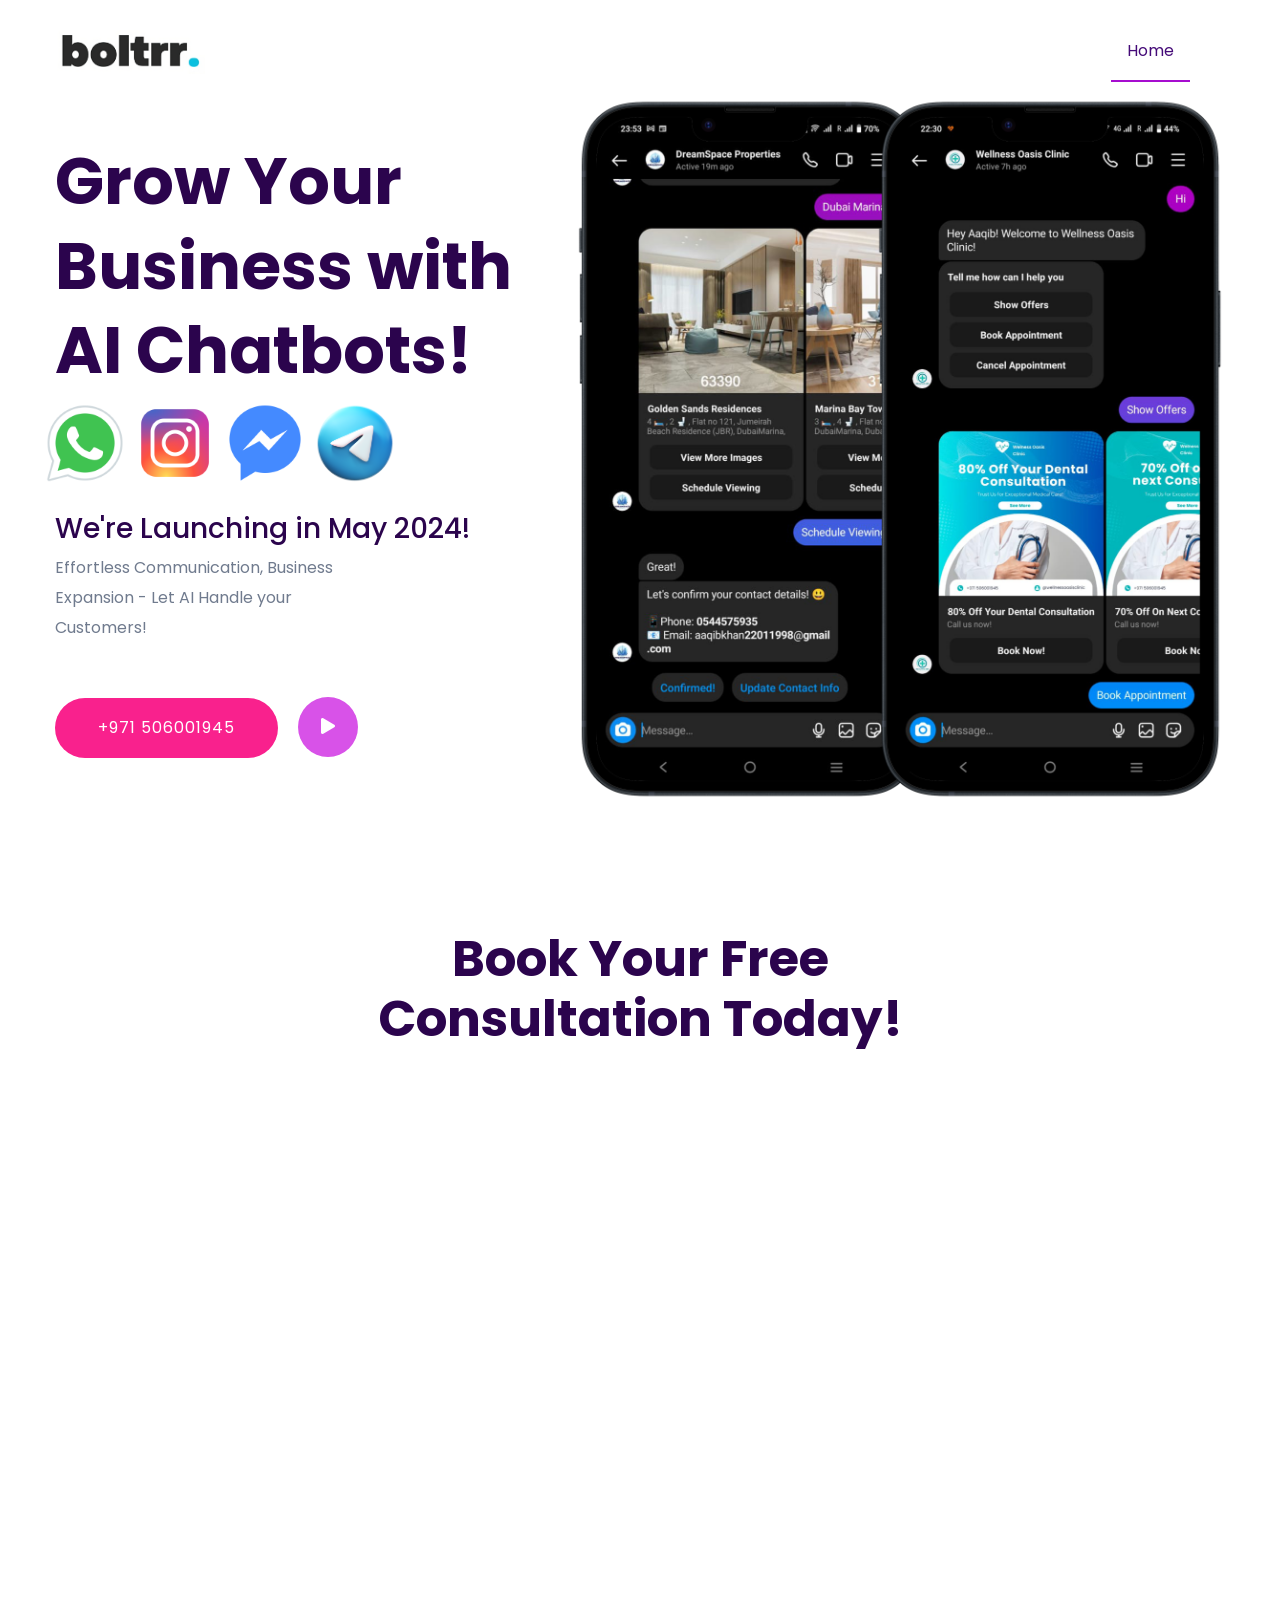
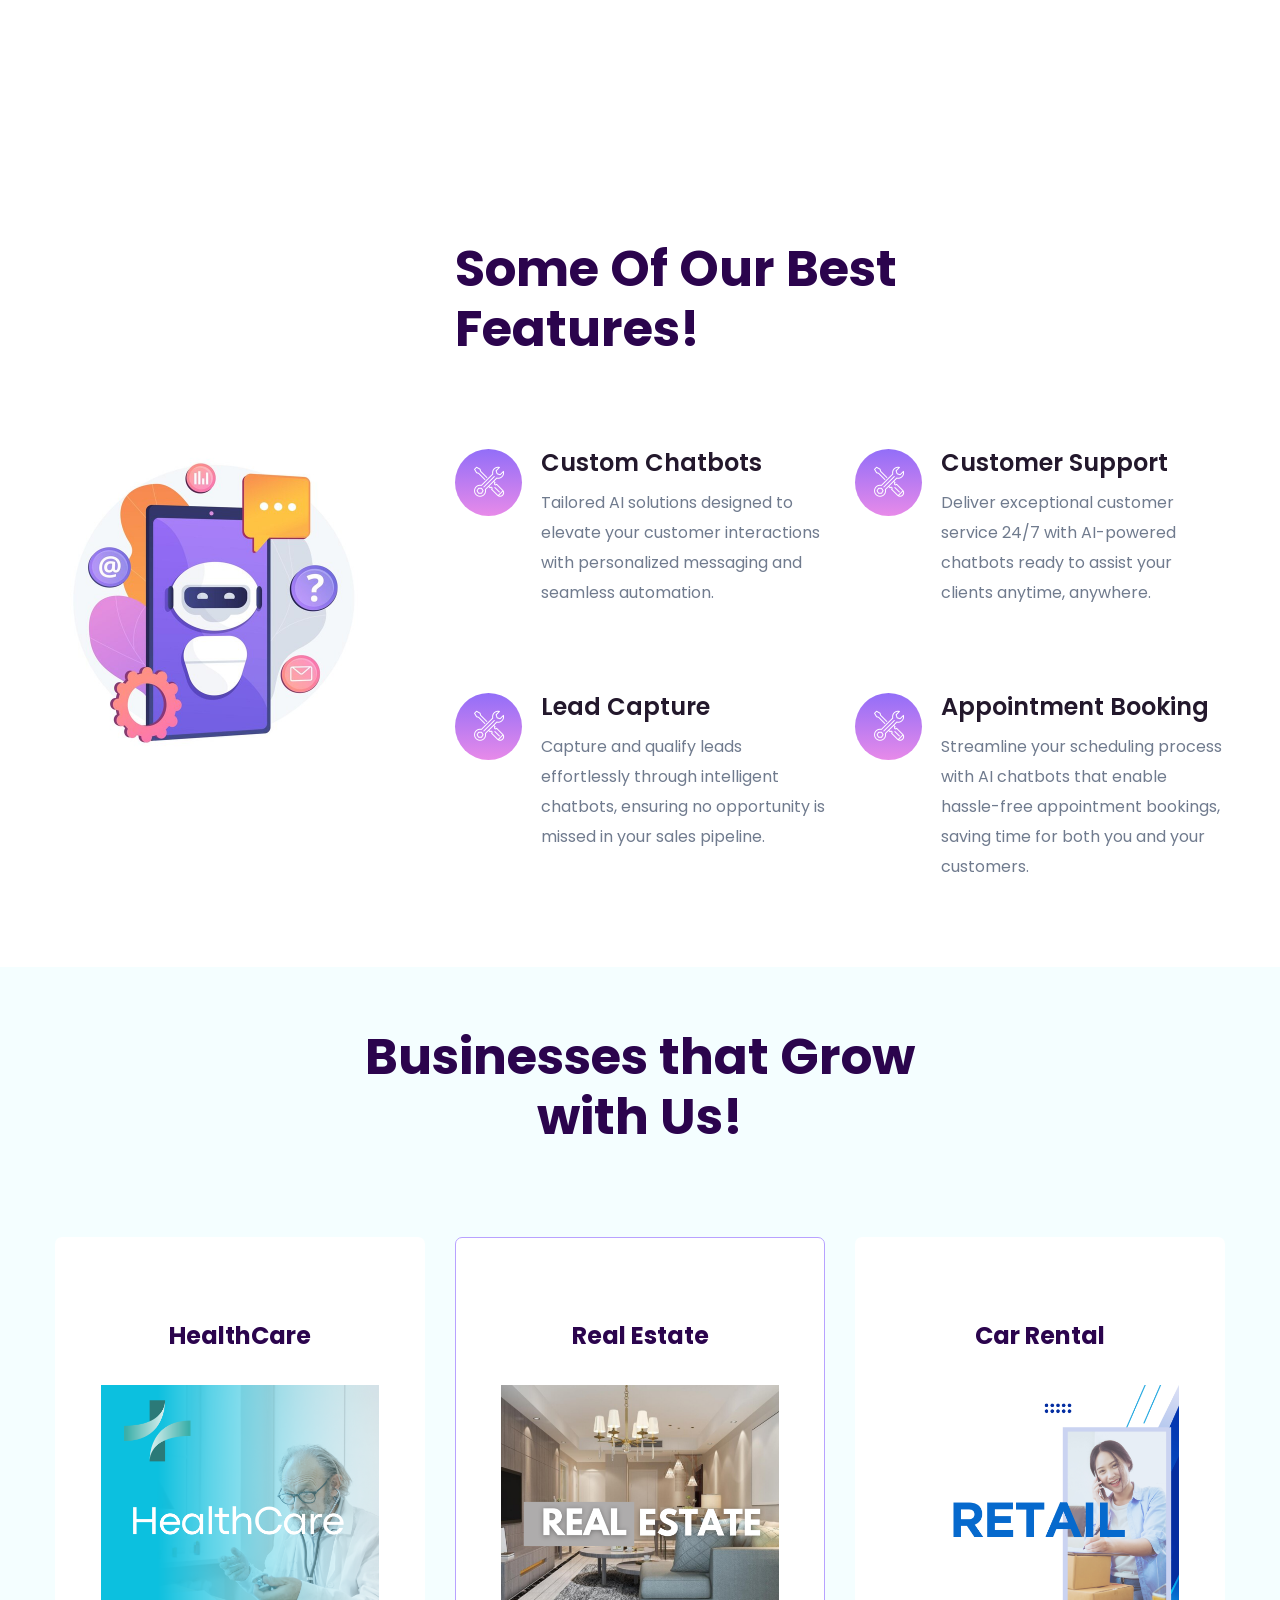
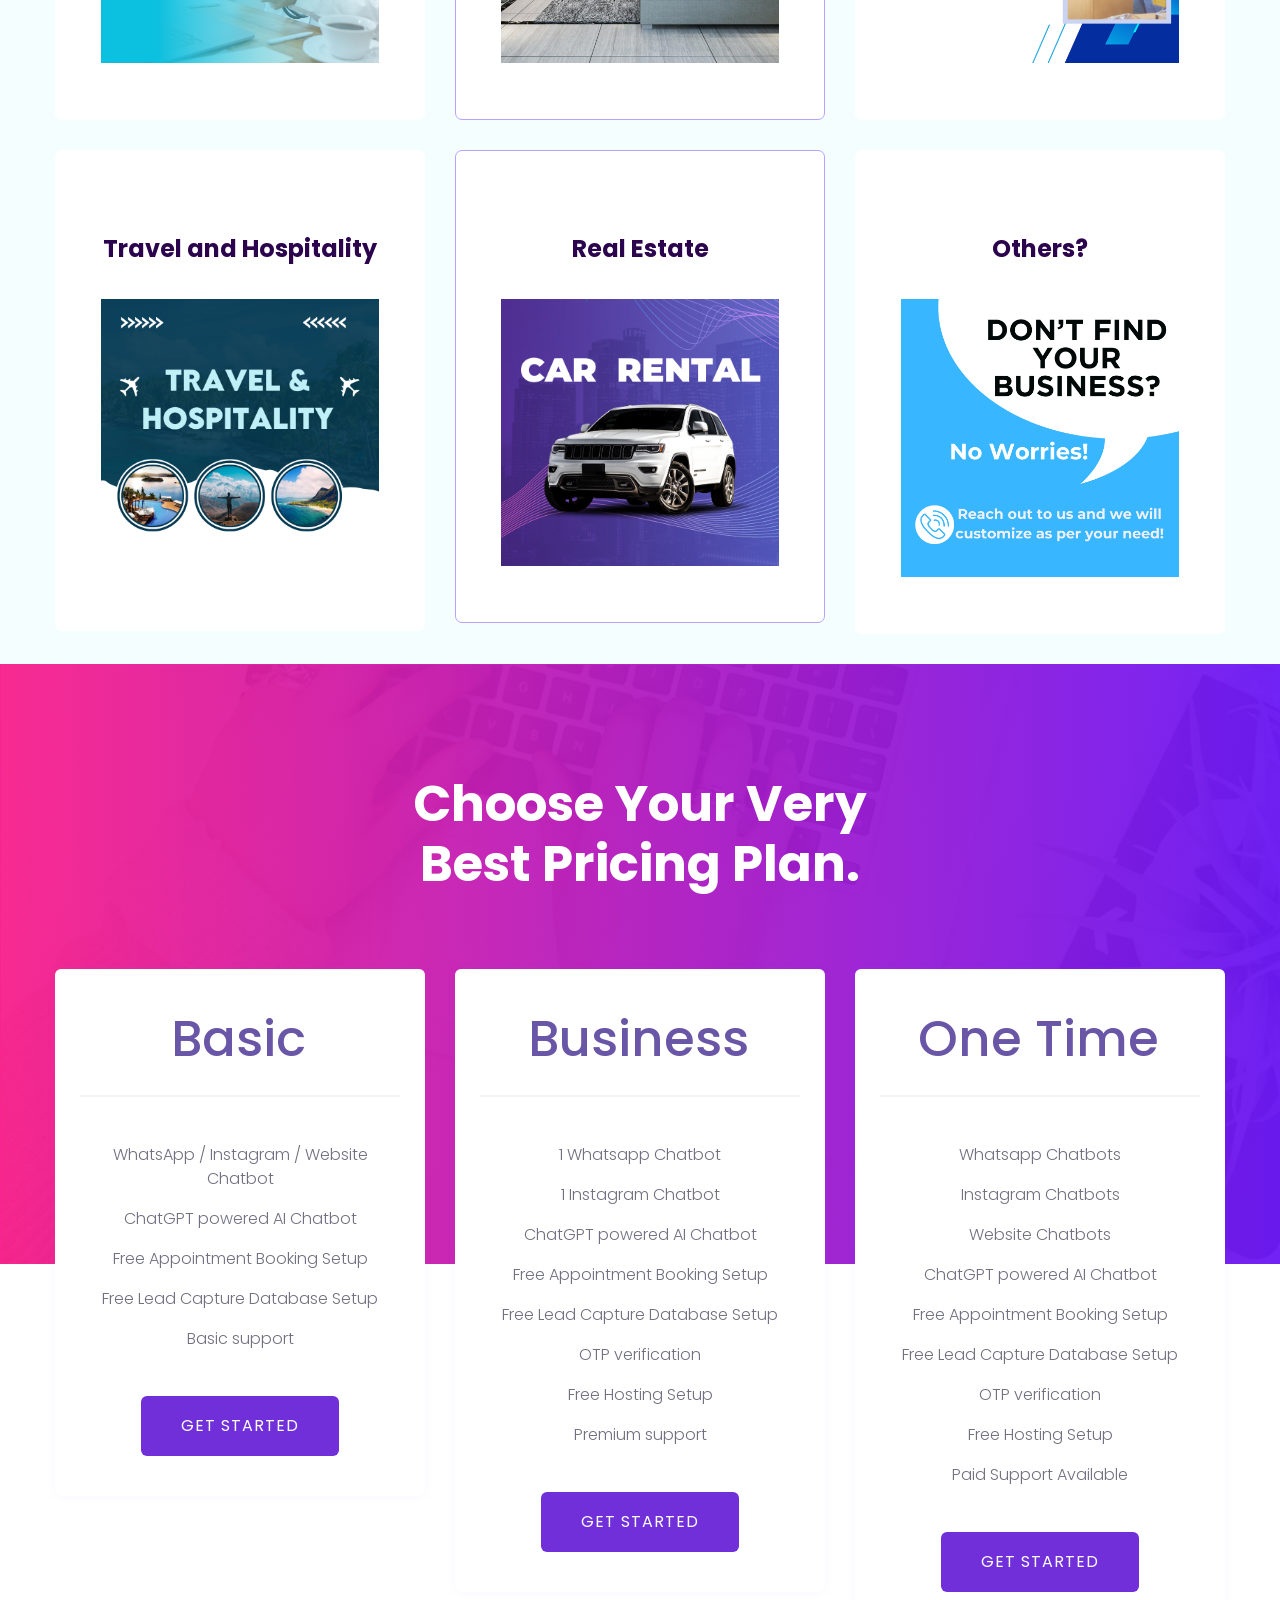
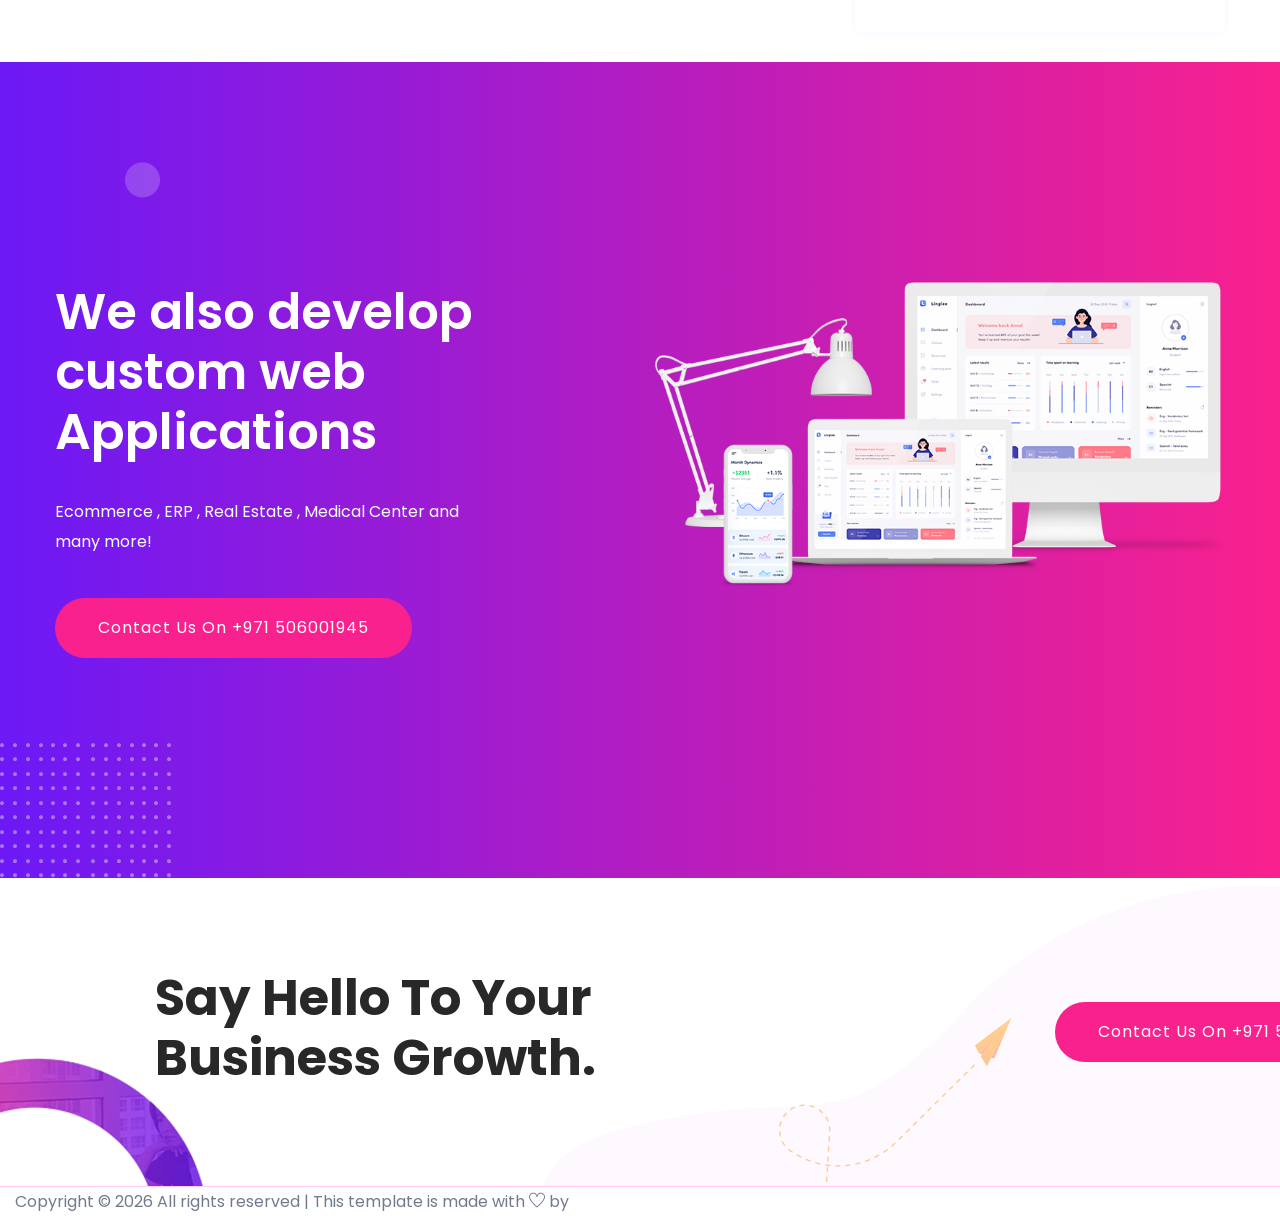
==== commit a25a0c0a: "commenting" ====
--- a/index.html
+++ b/index.html
@@ -185,7 +185,7 @@
             </div>
         </section>
 
-        <div class="applic-apps section-padding2" style="padding-top:0px;">
+        <!-- <div class="applic-apps section-padding2" style="padding-top:0px;">
             <div class="container-fluid">
                 <div class="row">
                     <div class="col-xl-2 col-lg-2 col-md-2">
@@ -283,7 +283,7 @@
                     </div>
                 </div>
             </div>
-        </div>
+        </div> -->
 
         <!-- Slider Area End -->
         <!-- Best Features Start -->
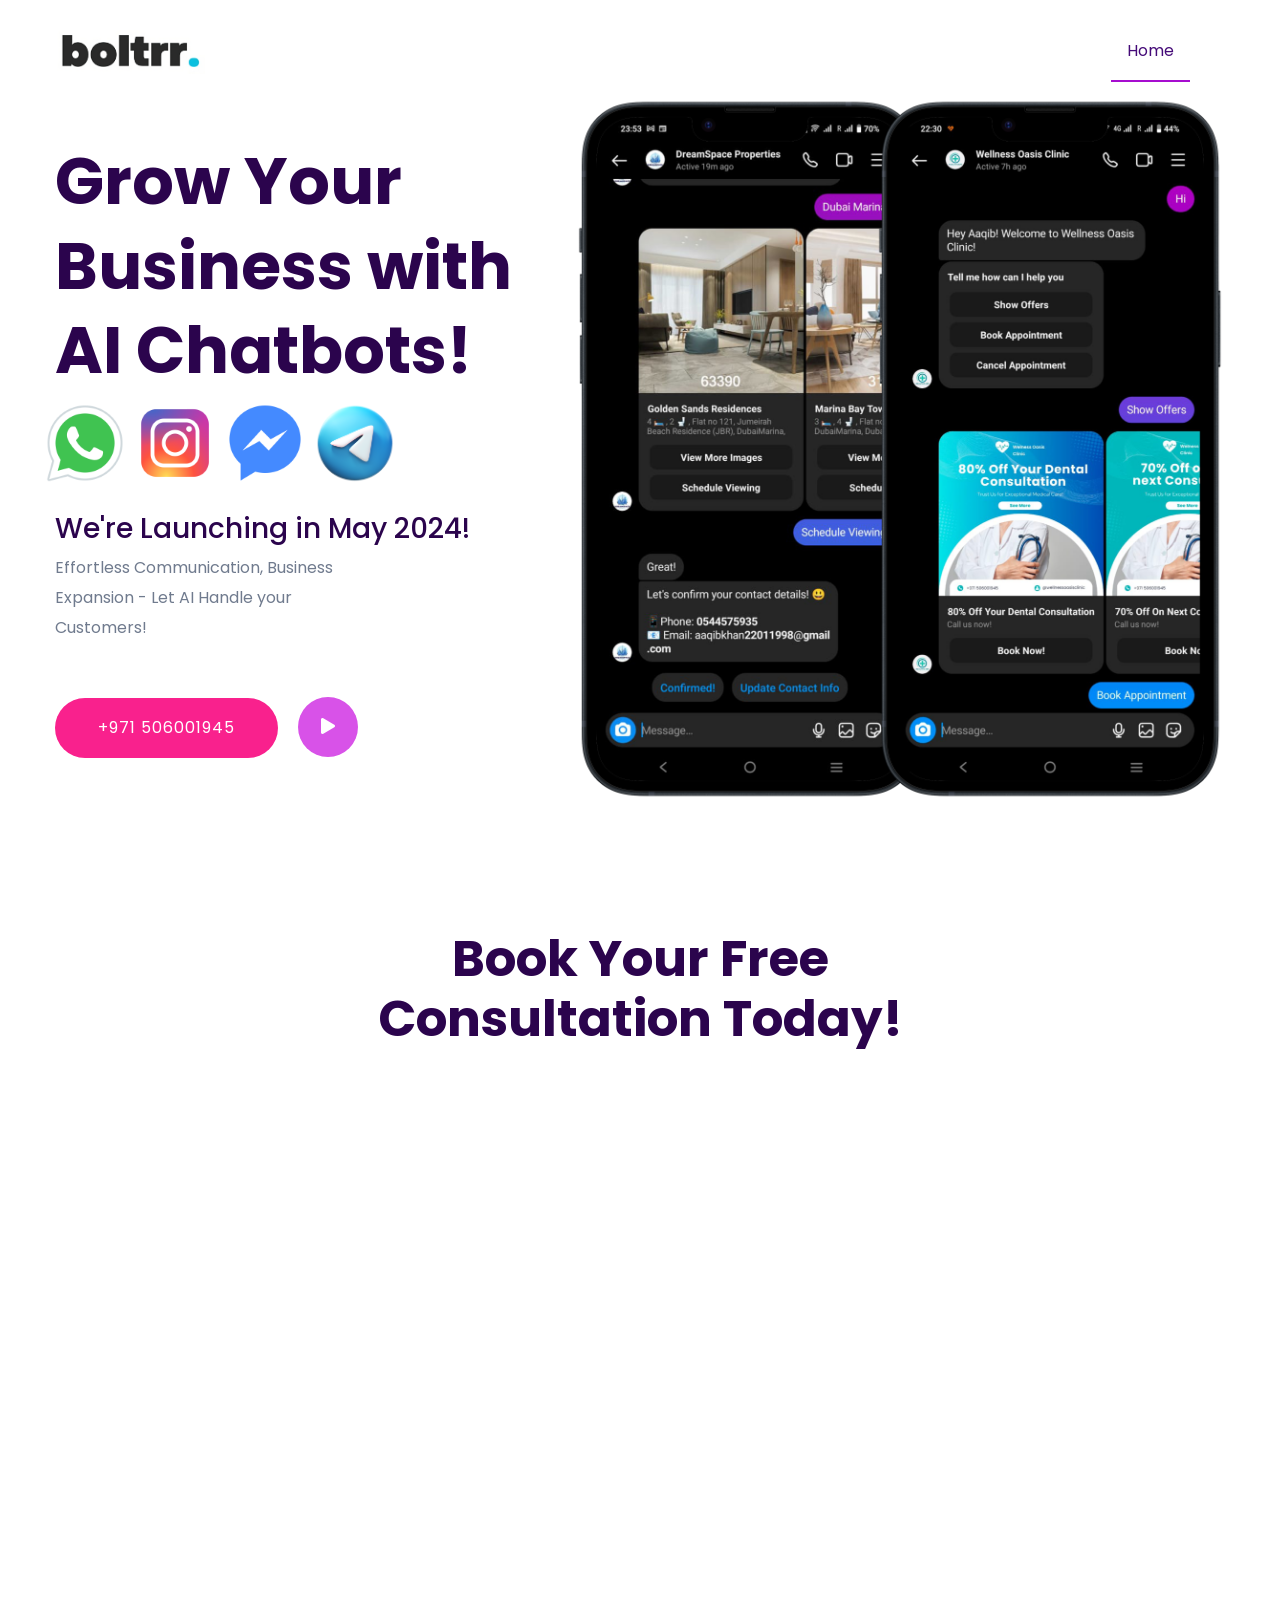
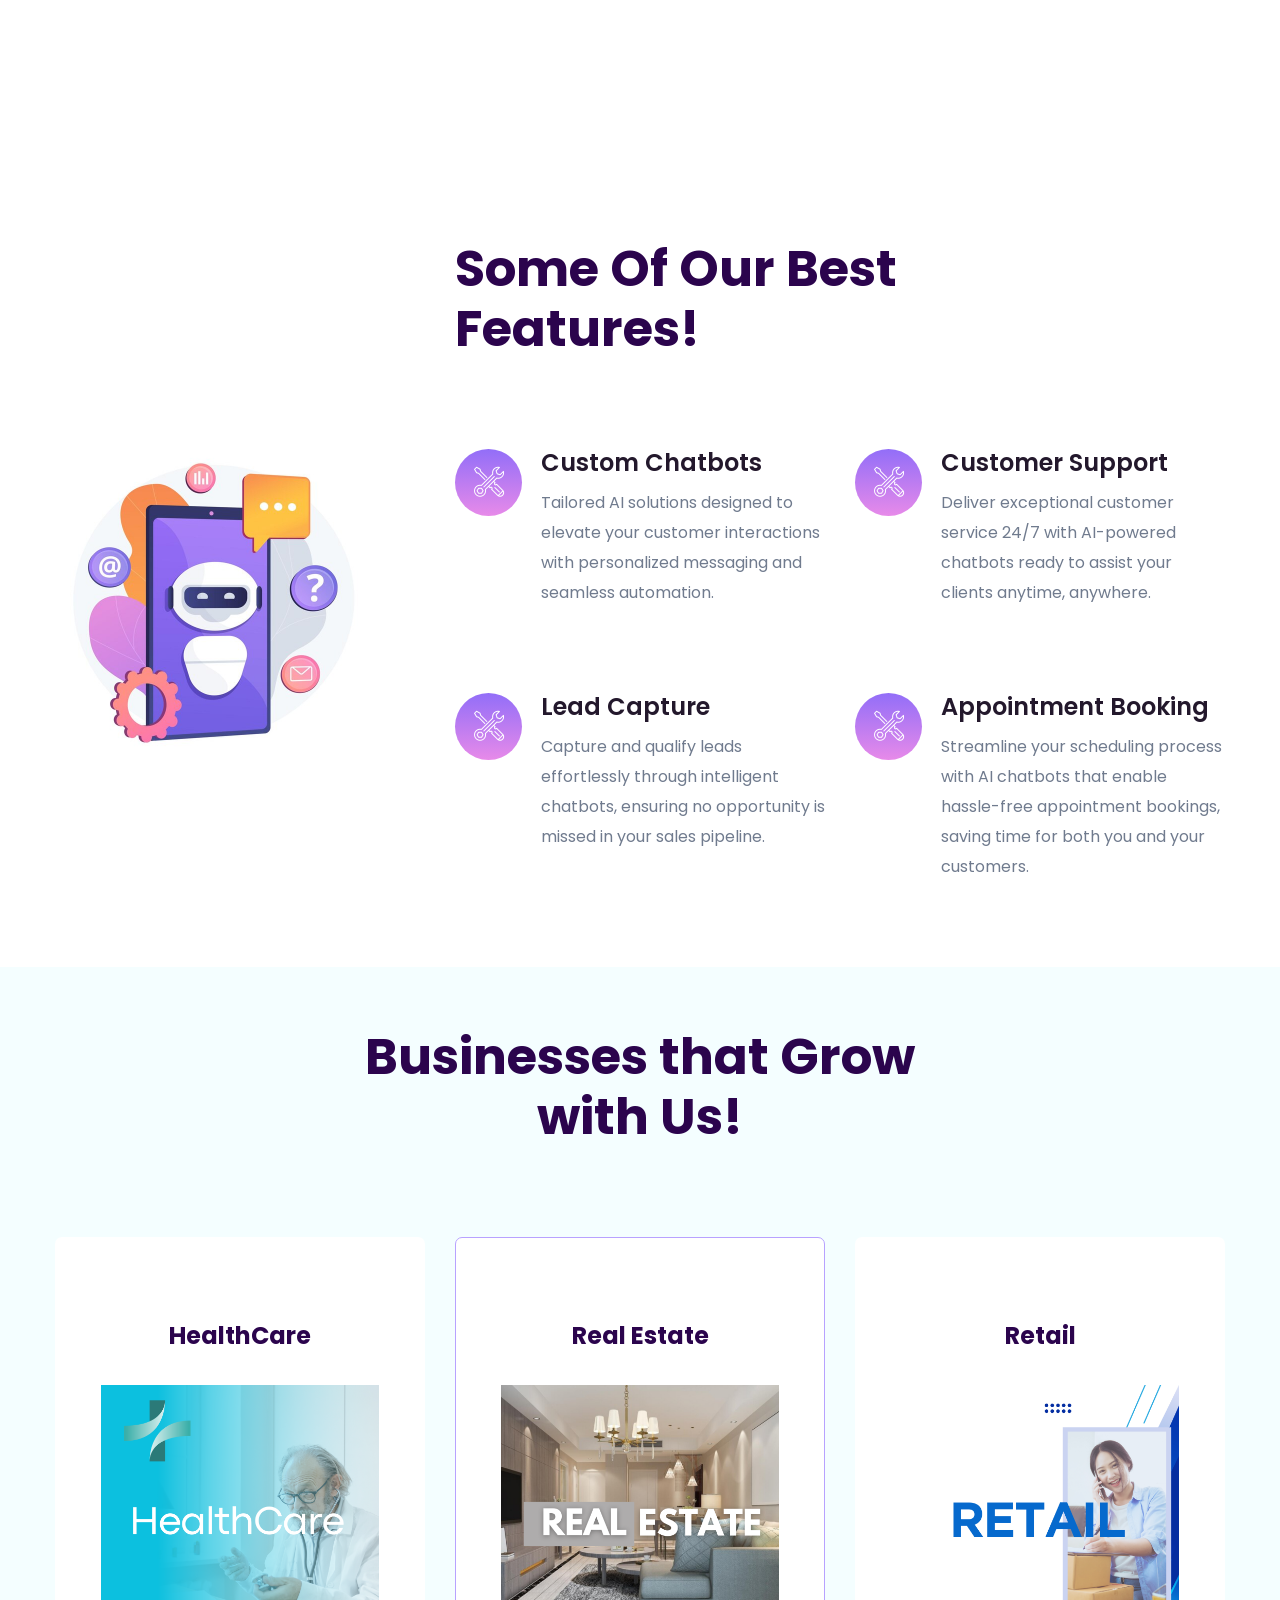
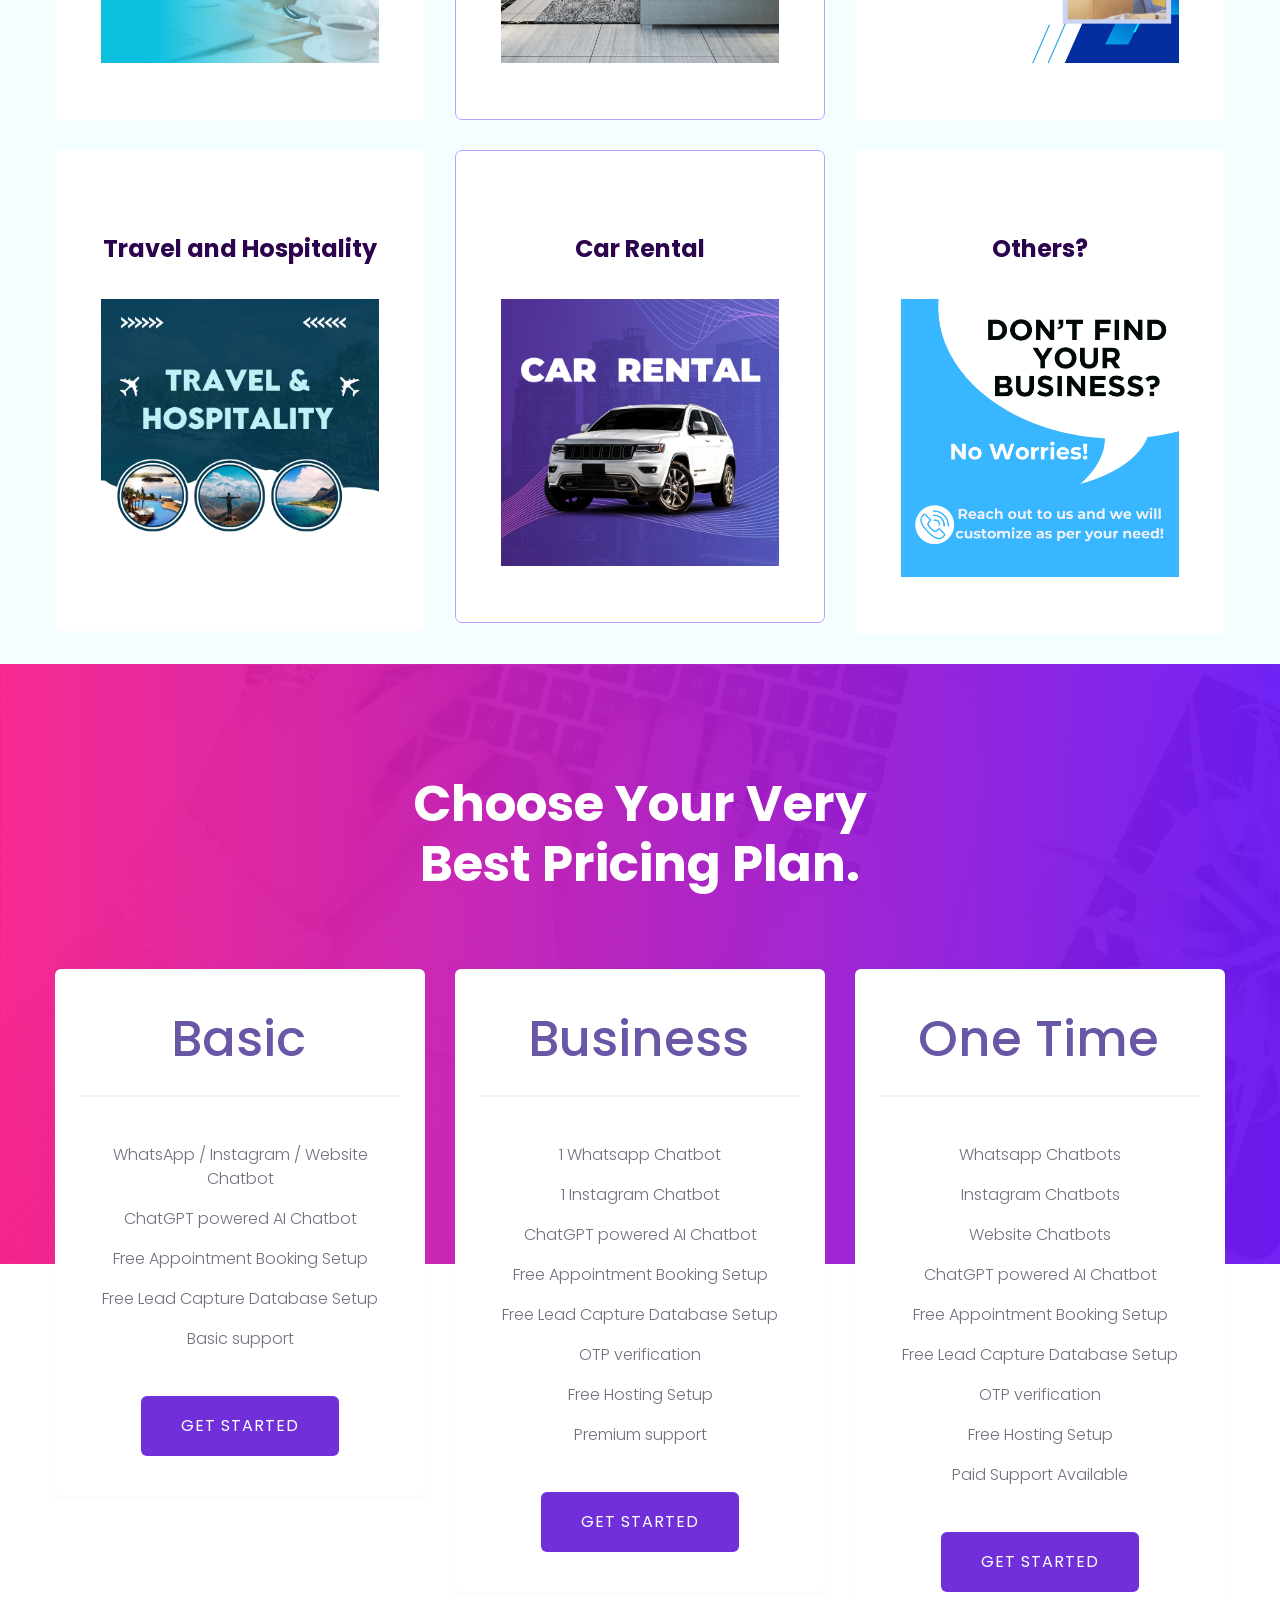
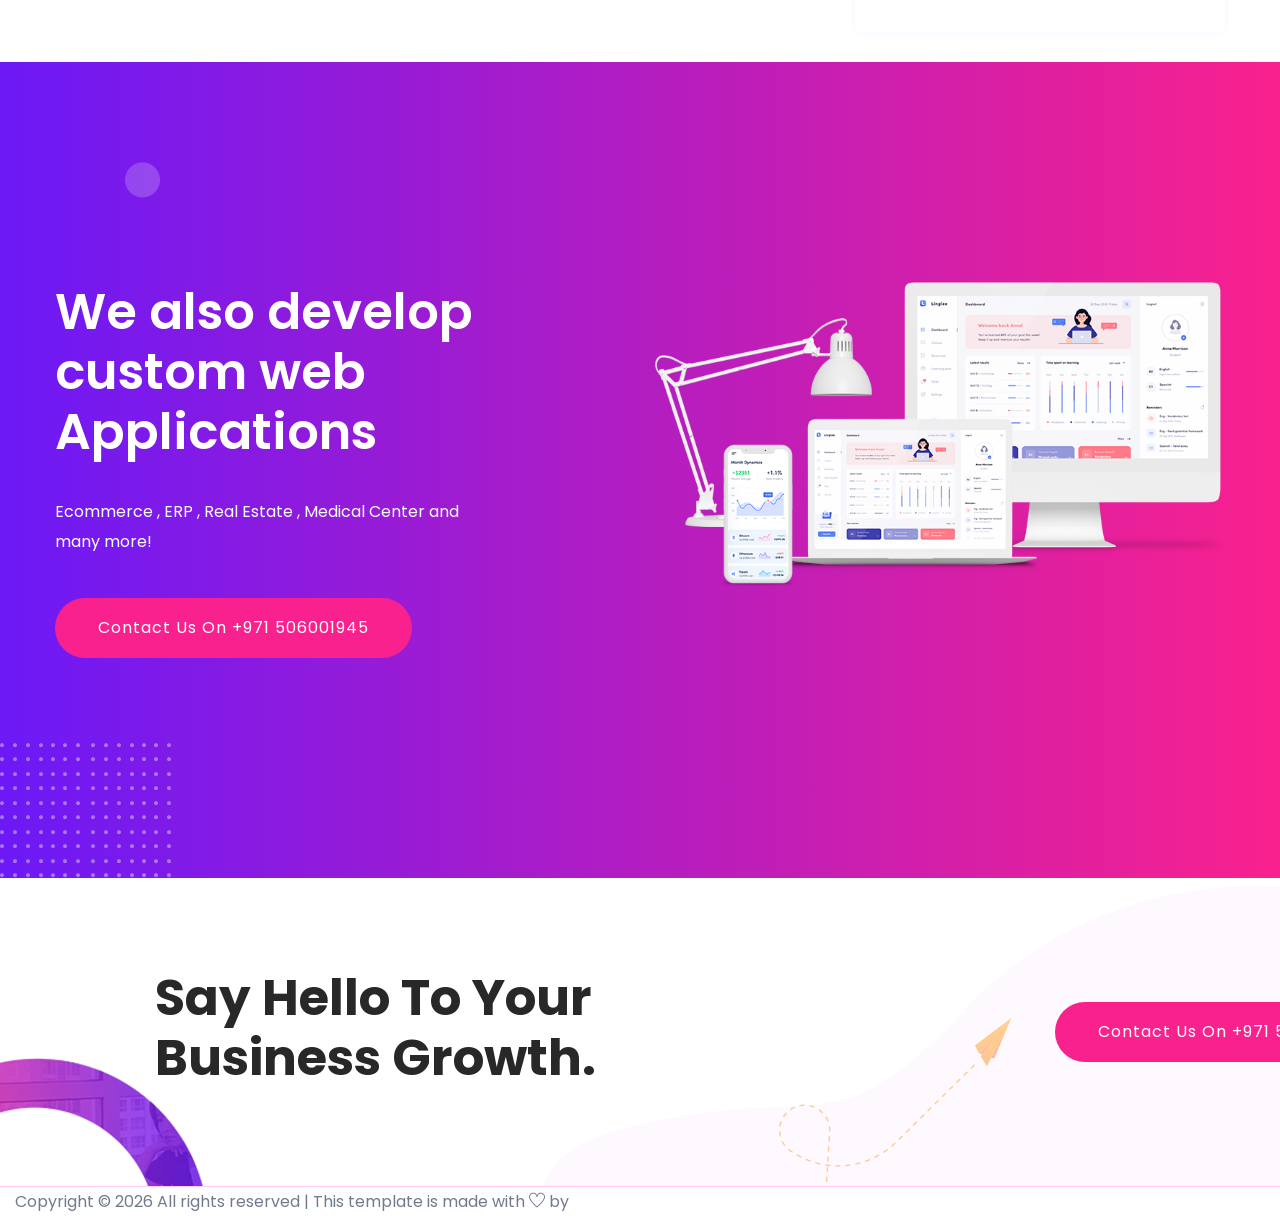
==== commit ef6d4bfc: "fix" ====
--- a/index.html
+++ b/index.html
@@ -406,7 +406,7 @@
                                 <span class="flaticon-plane"></span>
                             </div> -->
                             <div class="service-cap">
-                                <h4><a href="#">Car Rental</a></h4>
+                                <h4><a href="#">Retail</a></h4>
                                 <img style="width: 100%;" src="assets/img/retail.png" alt="">
                                 <!-- <p>Deliver proactive support by anticipating customer needs and offering timely
                                     assistance through our AI-driven chatbot platform.</p> -->
@@ -435,7 +435,7 @@
                                 <span class="flaticon-pay"></span>
                             </div> -->
                             <div class="service-cap">
-                                <h4><a href="#">Real Estate</a></h4>
+                                <h4><a href="#">Car Rental</a></h4>
                                 <img style="width: 100%;" src="assets/img/carrent.png" alt="">
                                 <!-- <p>Streamline your appointment management workflow with automated reminders, calendar
                                     synchronization, and flexible scheduling options offered by our AI-driven chatbots.
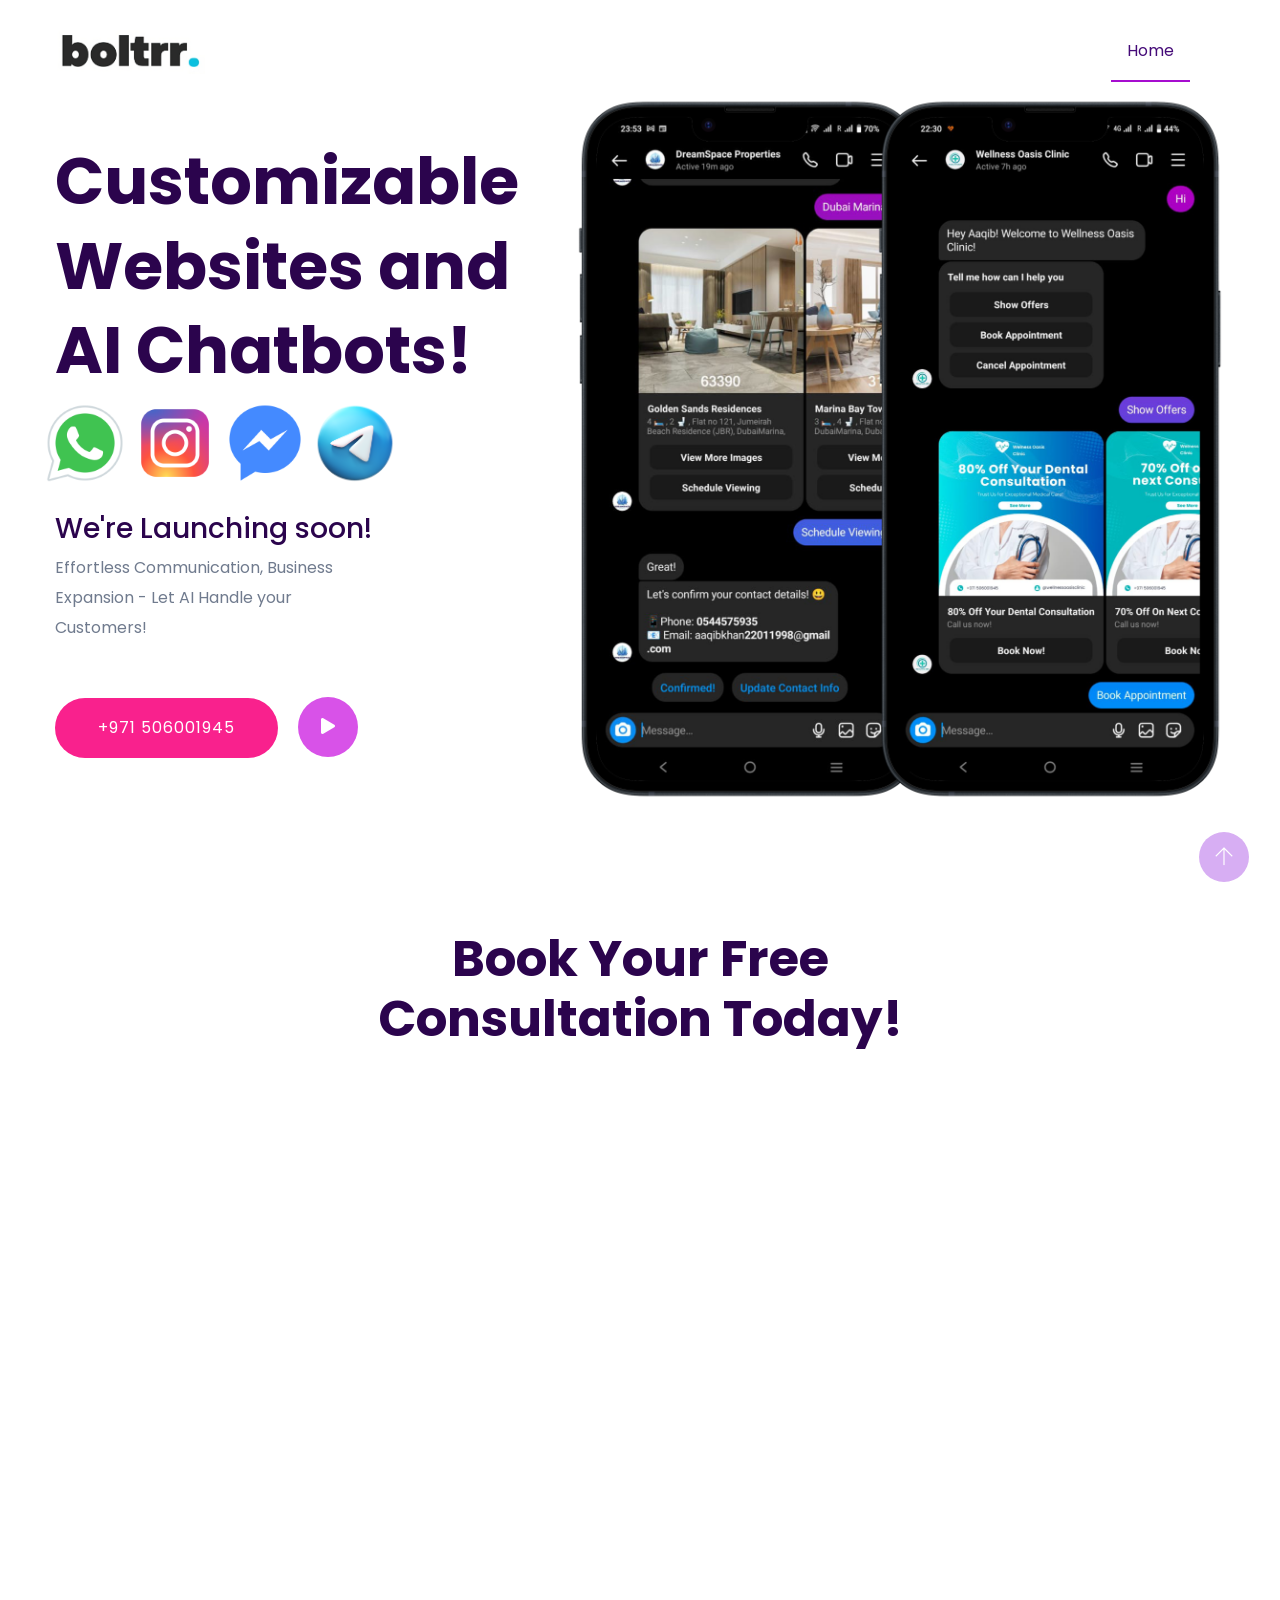
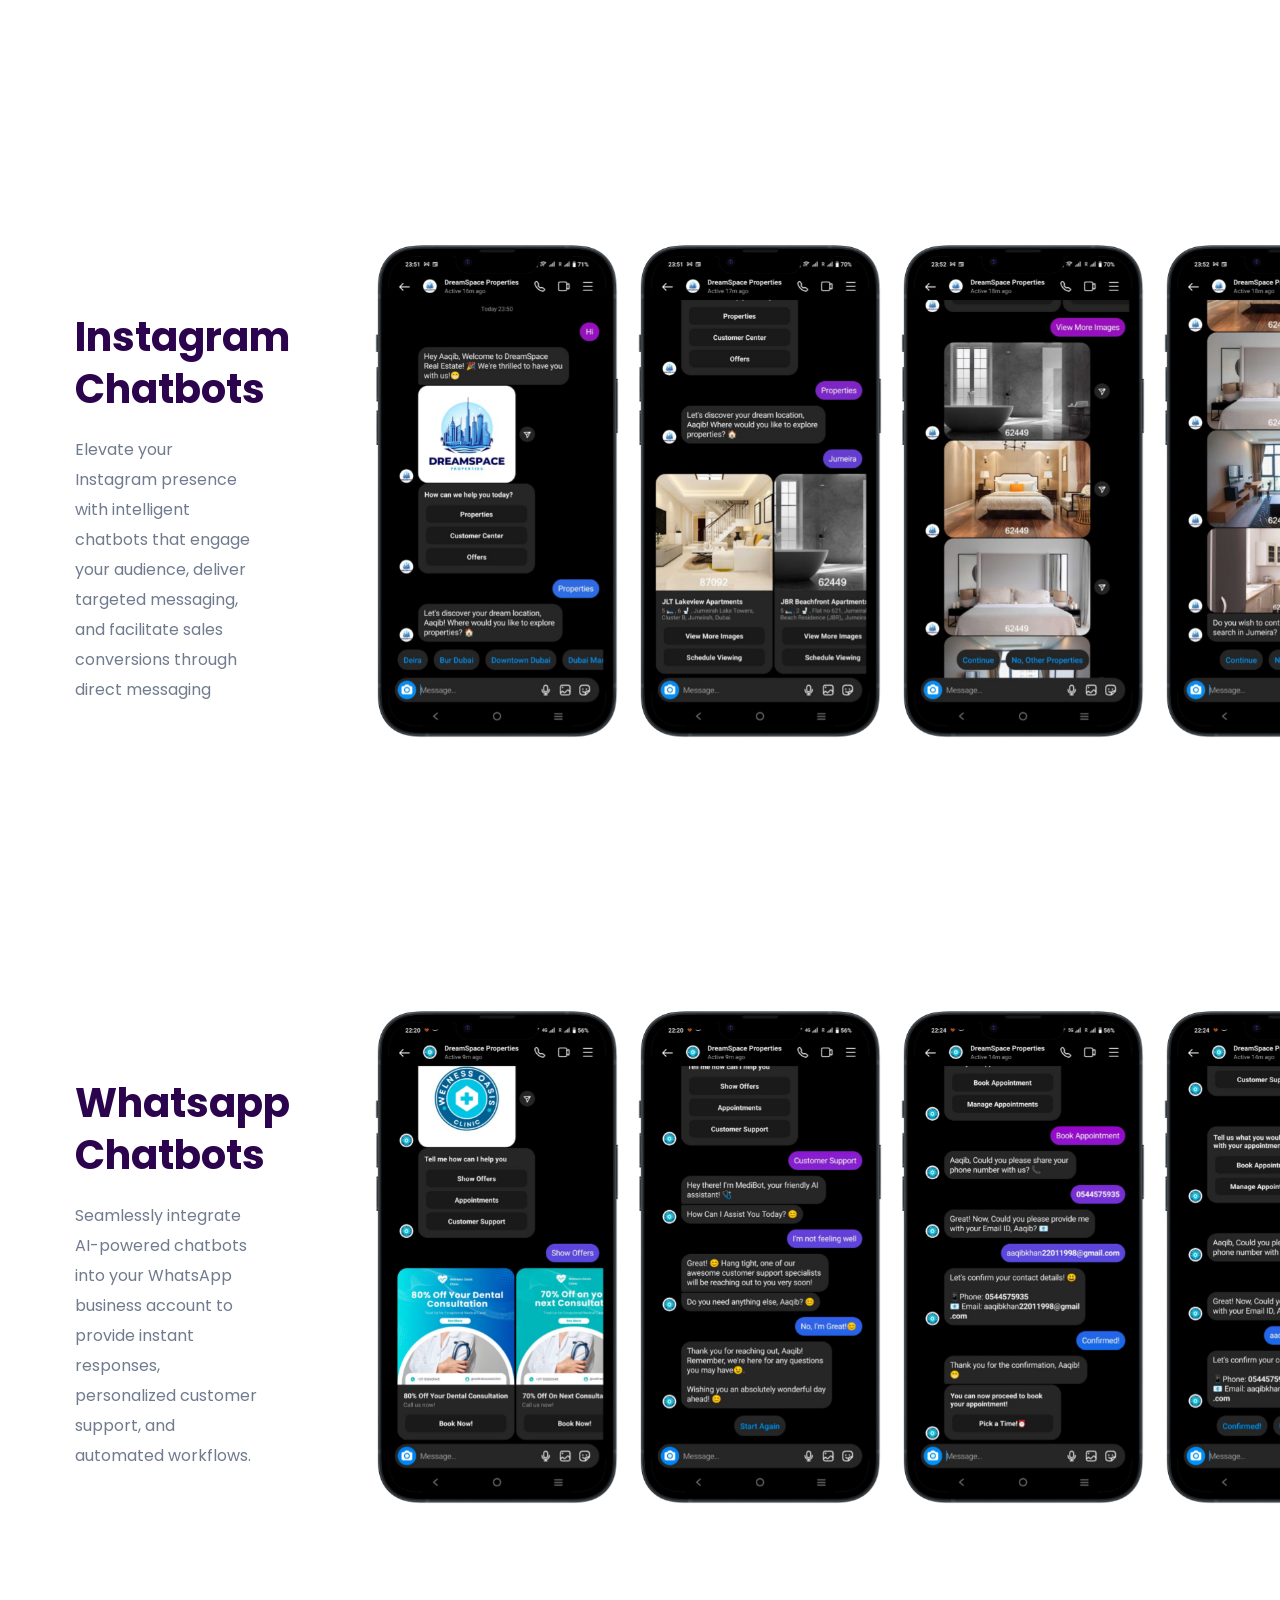
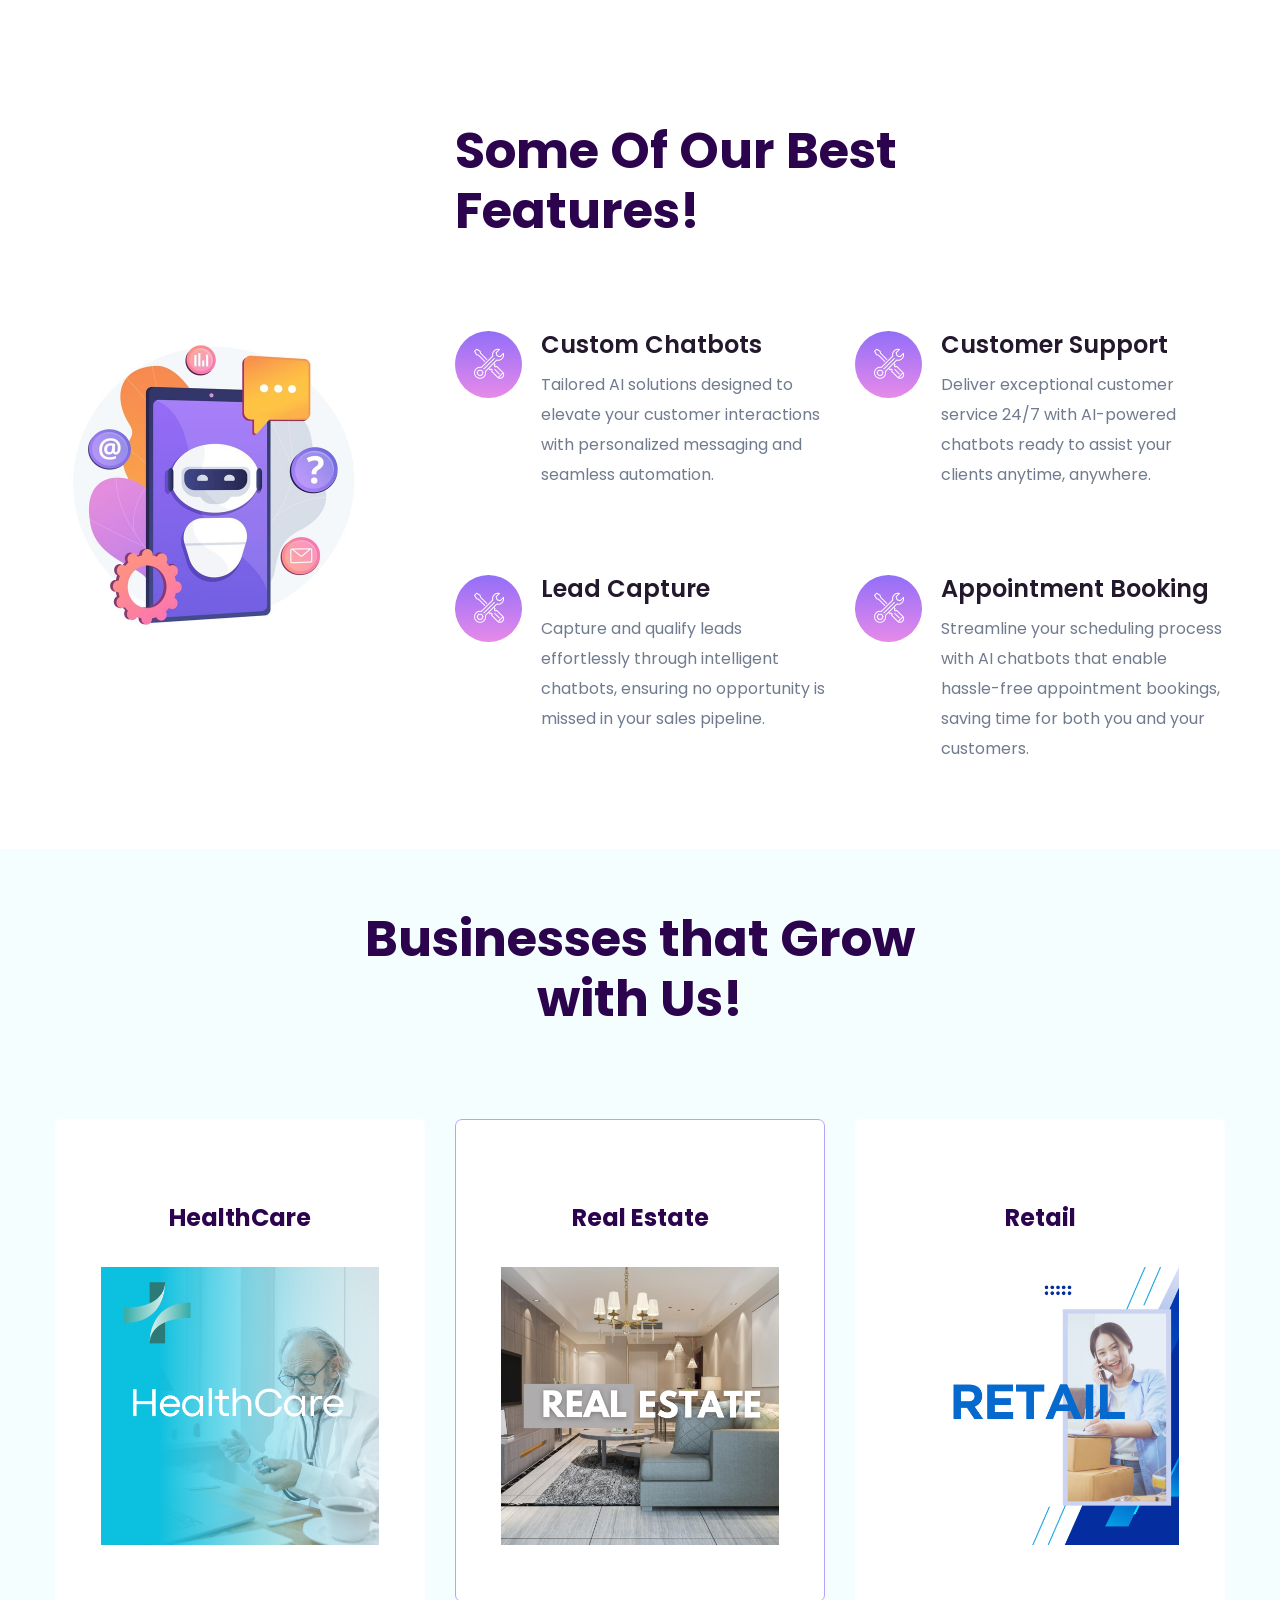
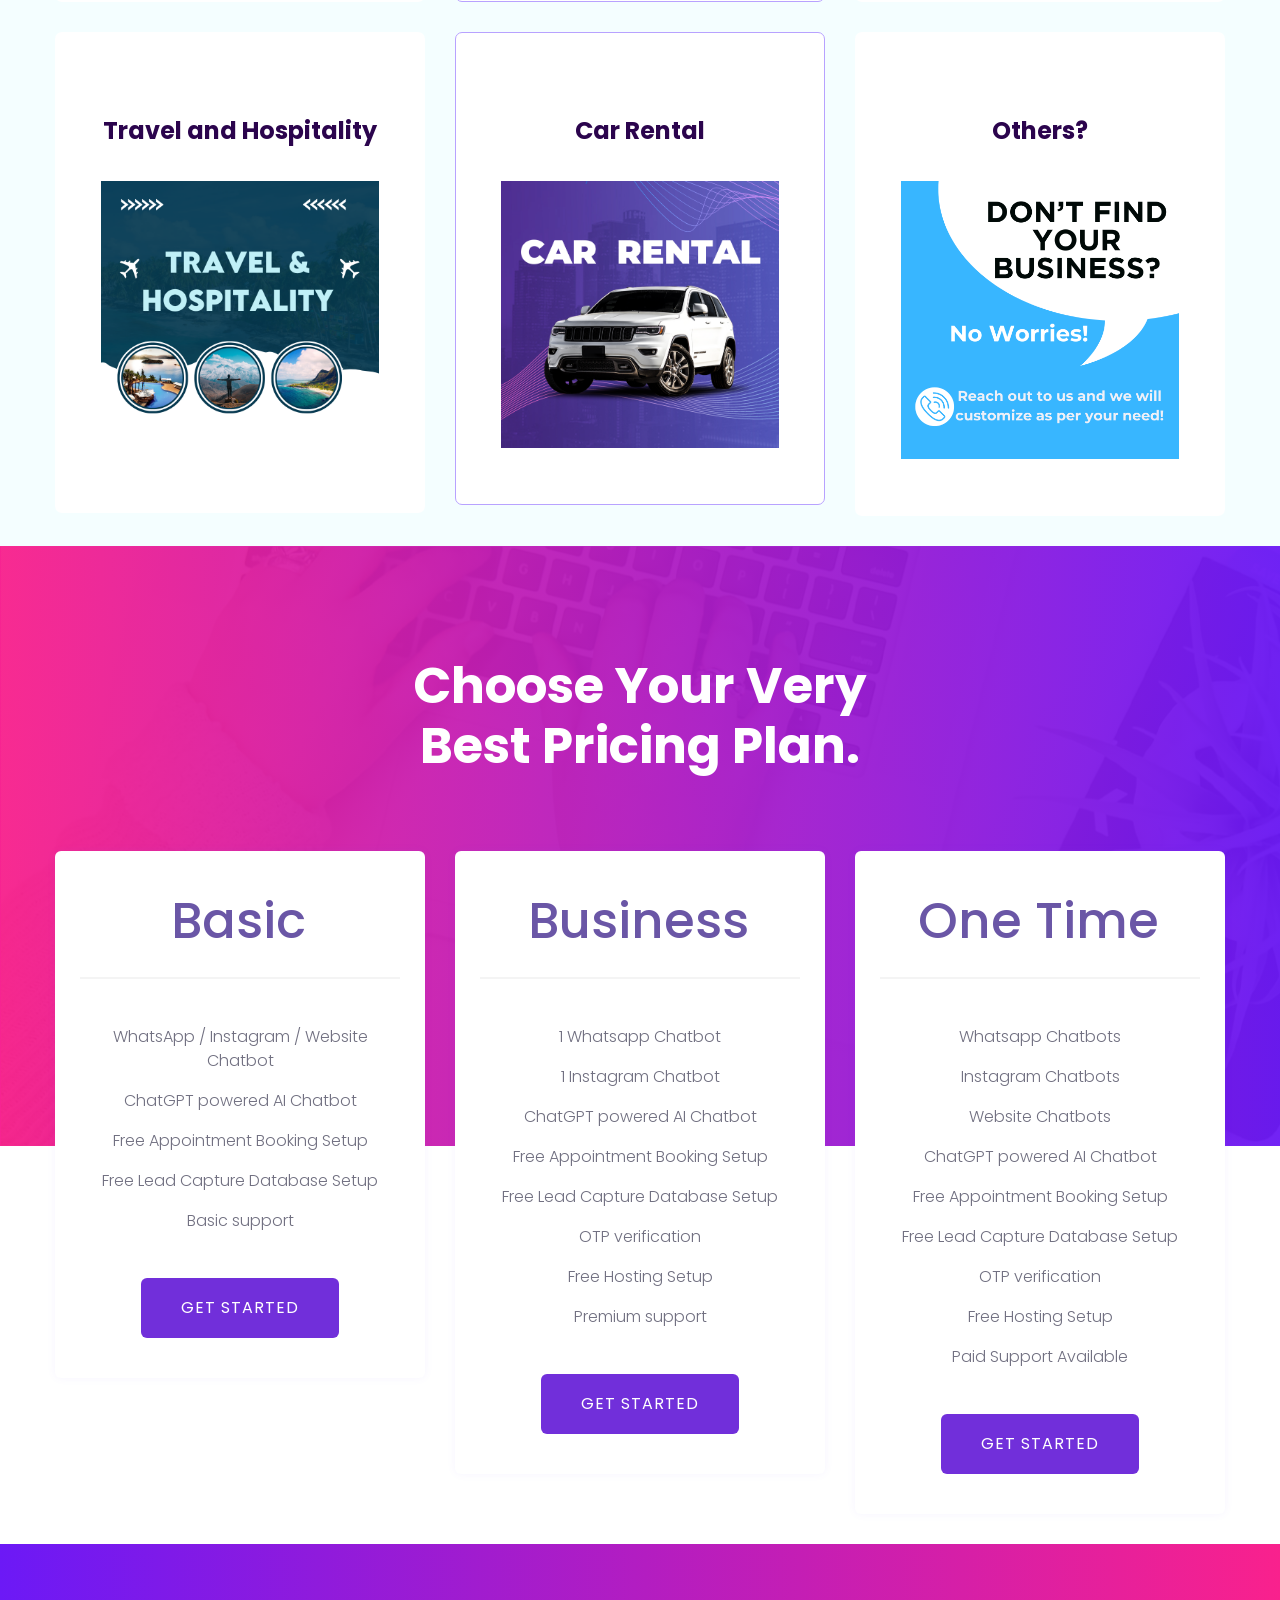
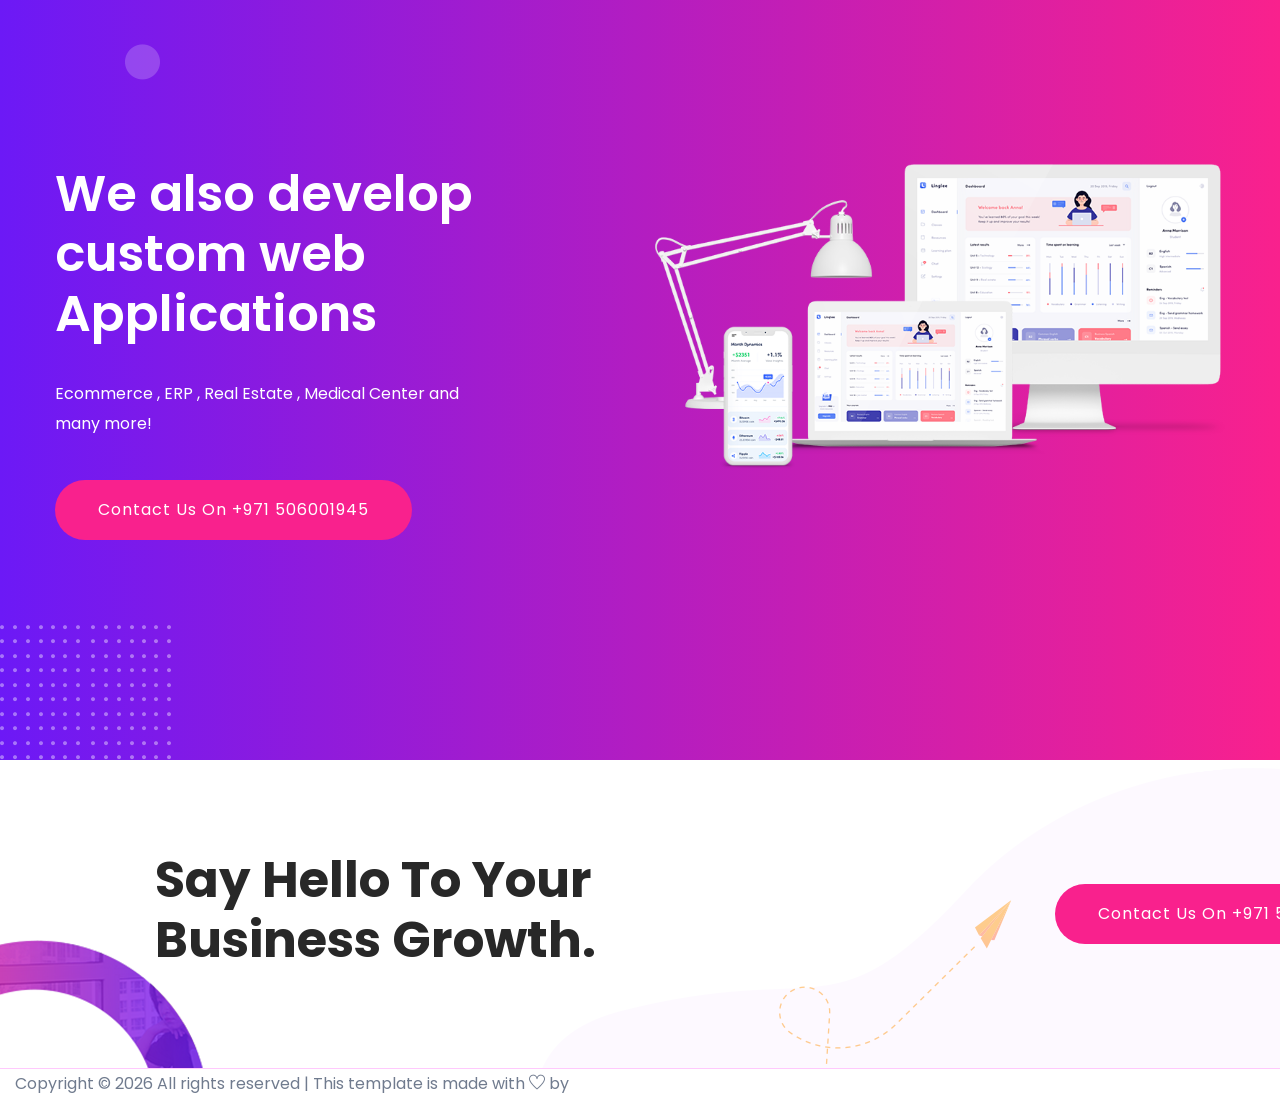
==== commit 1e40907c: "fix" ====
--- a/index.html
+++ b/index.html
@@ -4,7 +4,7 @@
 <head>
     <meta charset="utf-8">
     <meta http-equiv="x-ua-compatible" content="ie=edge">
-    <title>Boltrr - Chatbots Redefined, Businesses Transformed</title>
+    <title>Boltrr - Websites and Chatbots Redefined, Businesses Transformed</title>
     <meta name="description" content="">
     <meta name="viewport" content="width=device-width, initial-scale=1">
     <link rel="manifest" href="site.webmanifest">
@@ -27,7 +27,7 @@
 <body>
 
     <!-- Preloader Start -->
-    <div id="preloader-active">
+    <!-- <div id="preloader-active">
         <div class="preloader d-flex align-items-center justify-content-center">
             <div class="preloader-inner position-relative">
                 <div class="preloader-circle"></div>
@@ -36,7 +36,7 @@
                 </div>
             </div>
         </div>
-    </div>
+    </div> -->
     <!-- Preloader Start -->
 
     <header>
@@ -95,16 +95,15 @@
                             <div class="col-lg-5 col-md-9 ">
                                 <div class="hero__caption">
                                     <!-- <span data-animation="fadeInUp" data-delay=".4s">App Landing Page</span> -->
-                                    <h1 class="mb-1" data-animation="fadeInUp" data-delay=".6s">Grow Your Business with
-                                        AI Chatbots!
+                                    <h1 class="mb-1" data-animation="fadeInUp" data-delay=".6s">Customizable Websites and AI Chatbots!
                                     </h1>
-                                    <div class="row mb-4">
+                                    <div data-animation="fadeInUp" data-delay=".6s" class="row mb-4">
                                         <img style="width: 90px;" src="assets/img/logo/whatsapp.png" alt="">
                                         <img style="width: 90px;" src="assets/img/logo/insta.png" alt="">
                                         <img style="width: 90px;" src="assets/img/logo/messenger.png" alt="">
                                         <img style="width: 90px;" src="assets/img/logo/telegram.png" alt="">
                                     </div>
-                                    <h3 data-animation="fadeInUp" data-delay="2s">We're Launching in May 2024!</h3>
+                                    <h3 data-animation="fadeInUp" data-delay="2s">We're Launching soon!</h3>
                                     <p data-animation="fadeInUp" data-delay=".8s">Effortless Communication, Business
                                         Expansion - Let AI Handle your Customers!</p>
                                     <!-- Slider btn -->
@@ -133,6 +132,7 @@
                         </div>
                     </div>
                 </div>
+
                 <div class="single-slider slider-height slider-padding d-flex align-items-center">
                     <div class="container">
                         <div class="row d-flex align-items-center">
@@ -185,7 +185,7 @@
             </div>
         </section>
 
-        <!-- <div class="applic-apps section-padding2" style="padding-top:0px;">
+        <div class="applic-apps section-padding2" style="padding-top:0px;">
             <div class="container-fluid">
                 <div class="row">
                     <div class="col-xl-2 col-lg-2 col-md-2">
@@ -283,7 +283,7 @@
                     </div>
                 </div>
             </div>
-        </div> -->
+        </div>
 
         <!-- Slider Area End -->
         <!-- Best Features Start -->
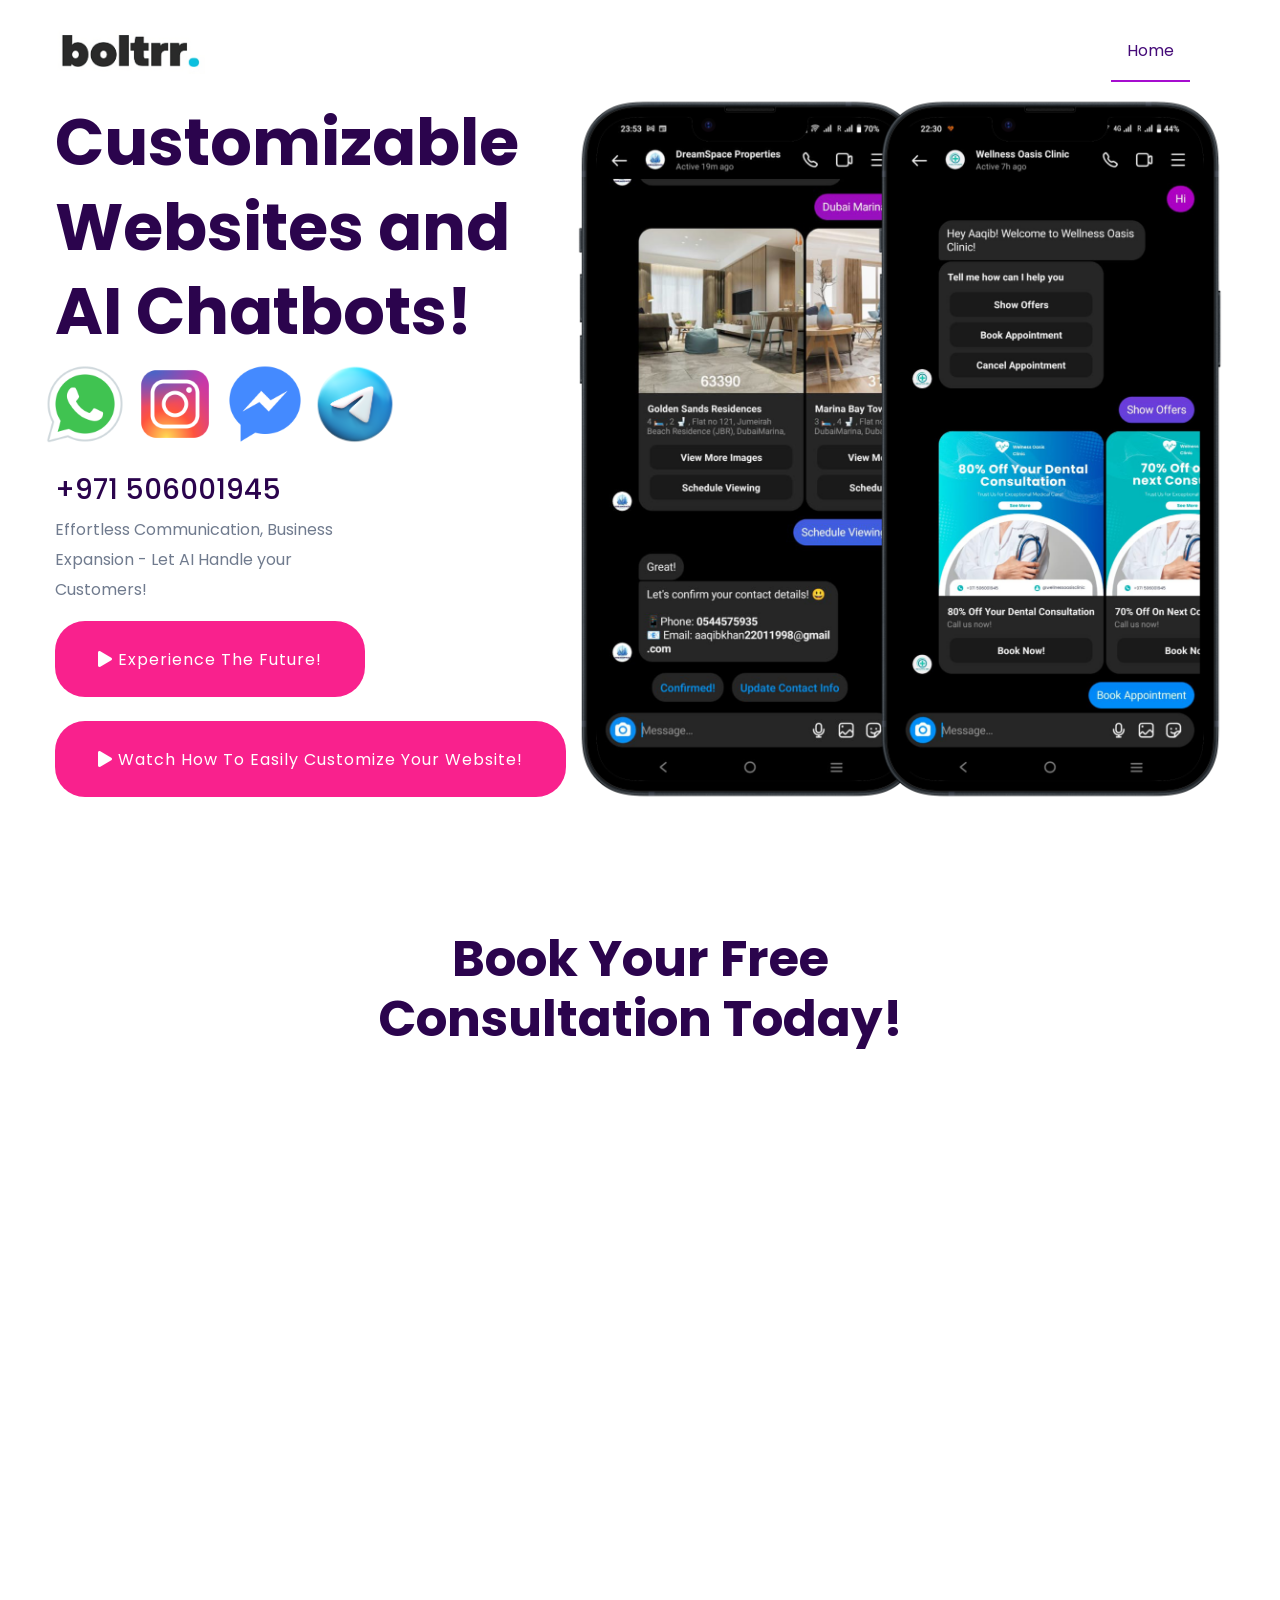
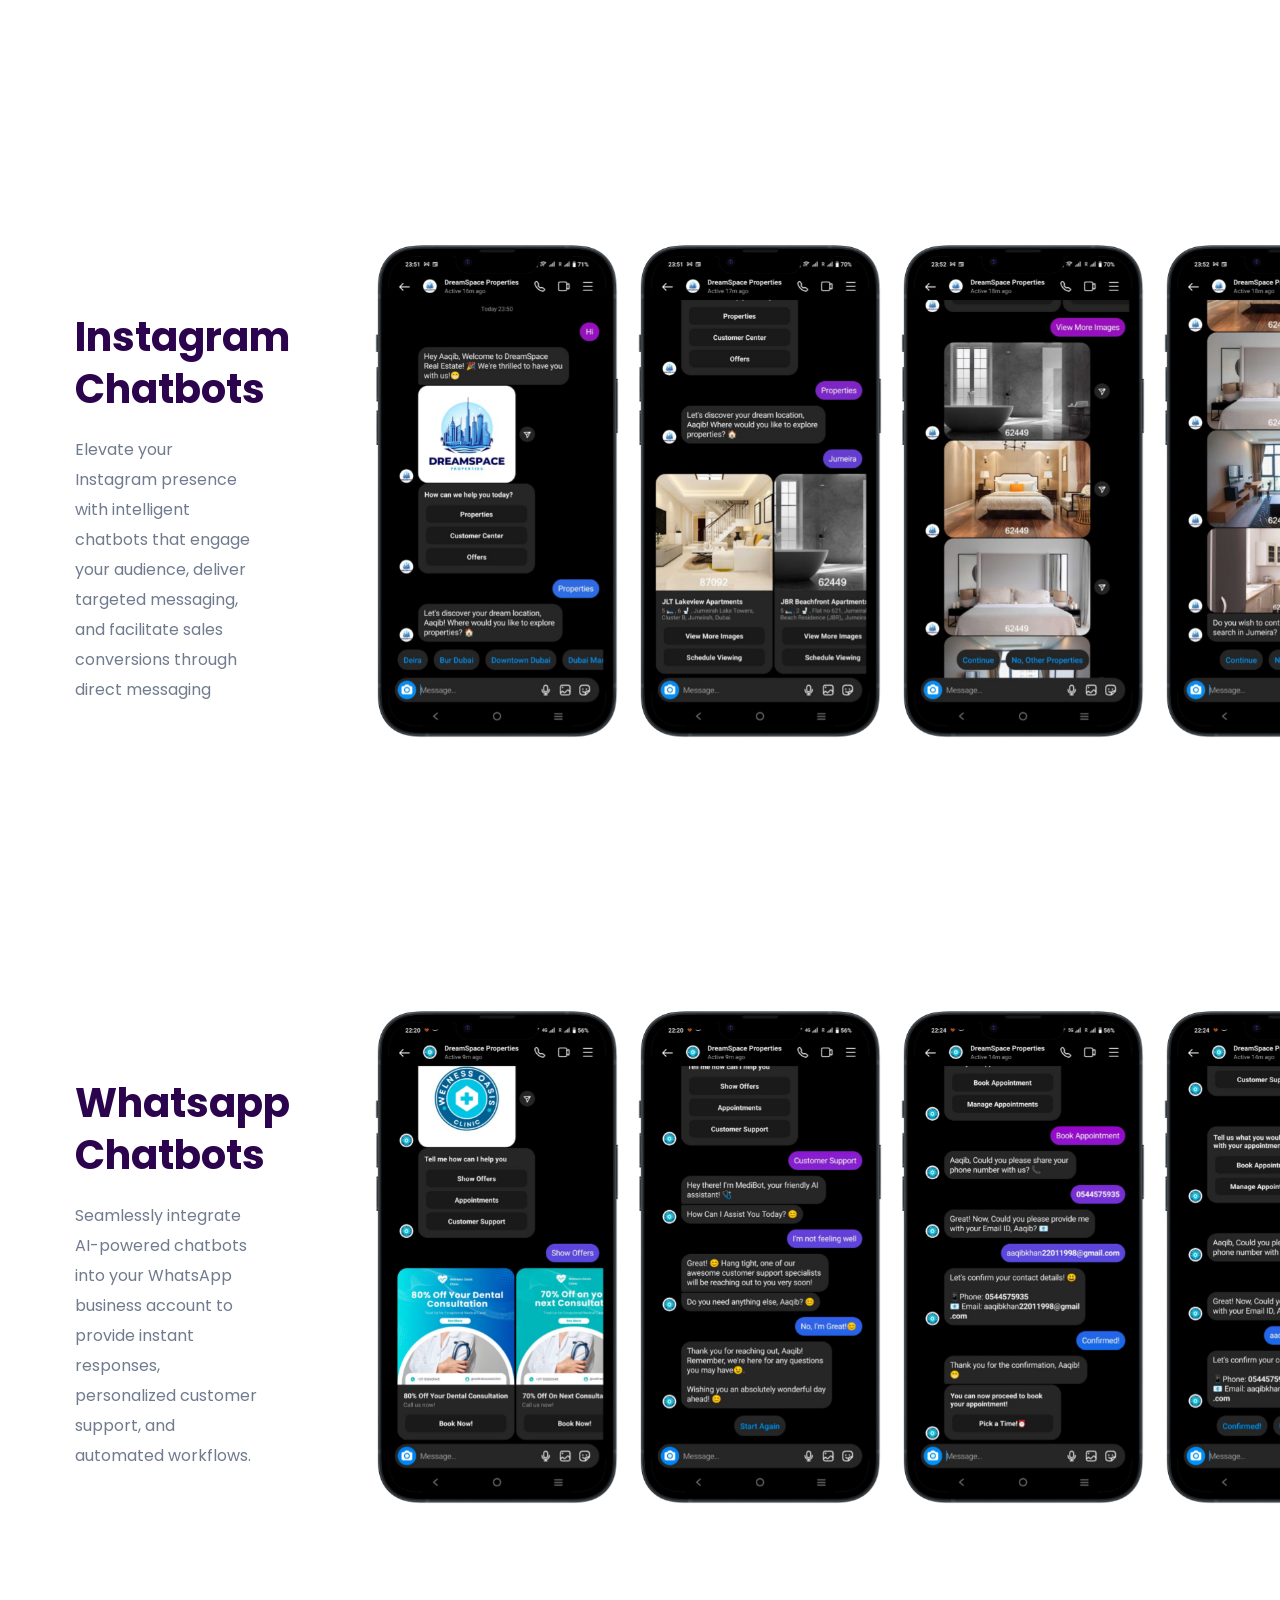
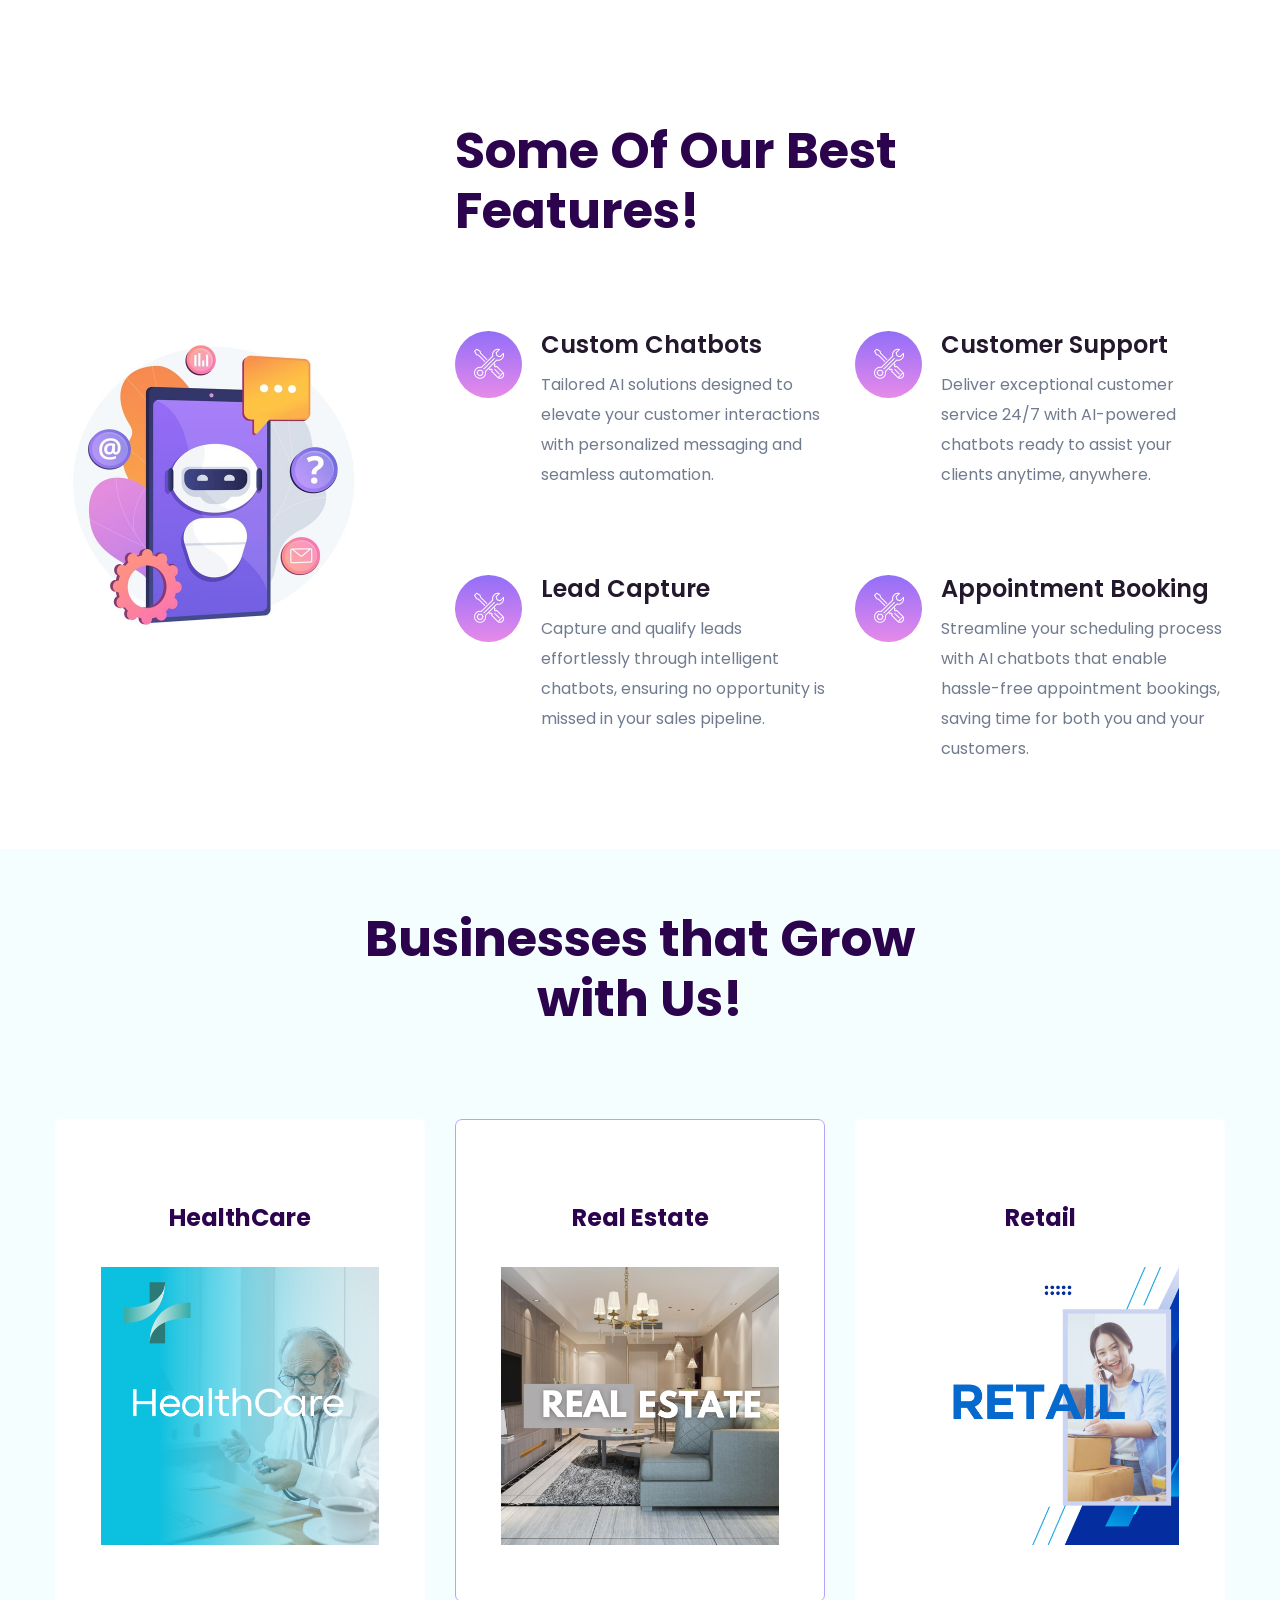
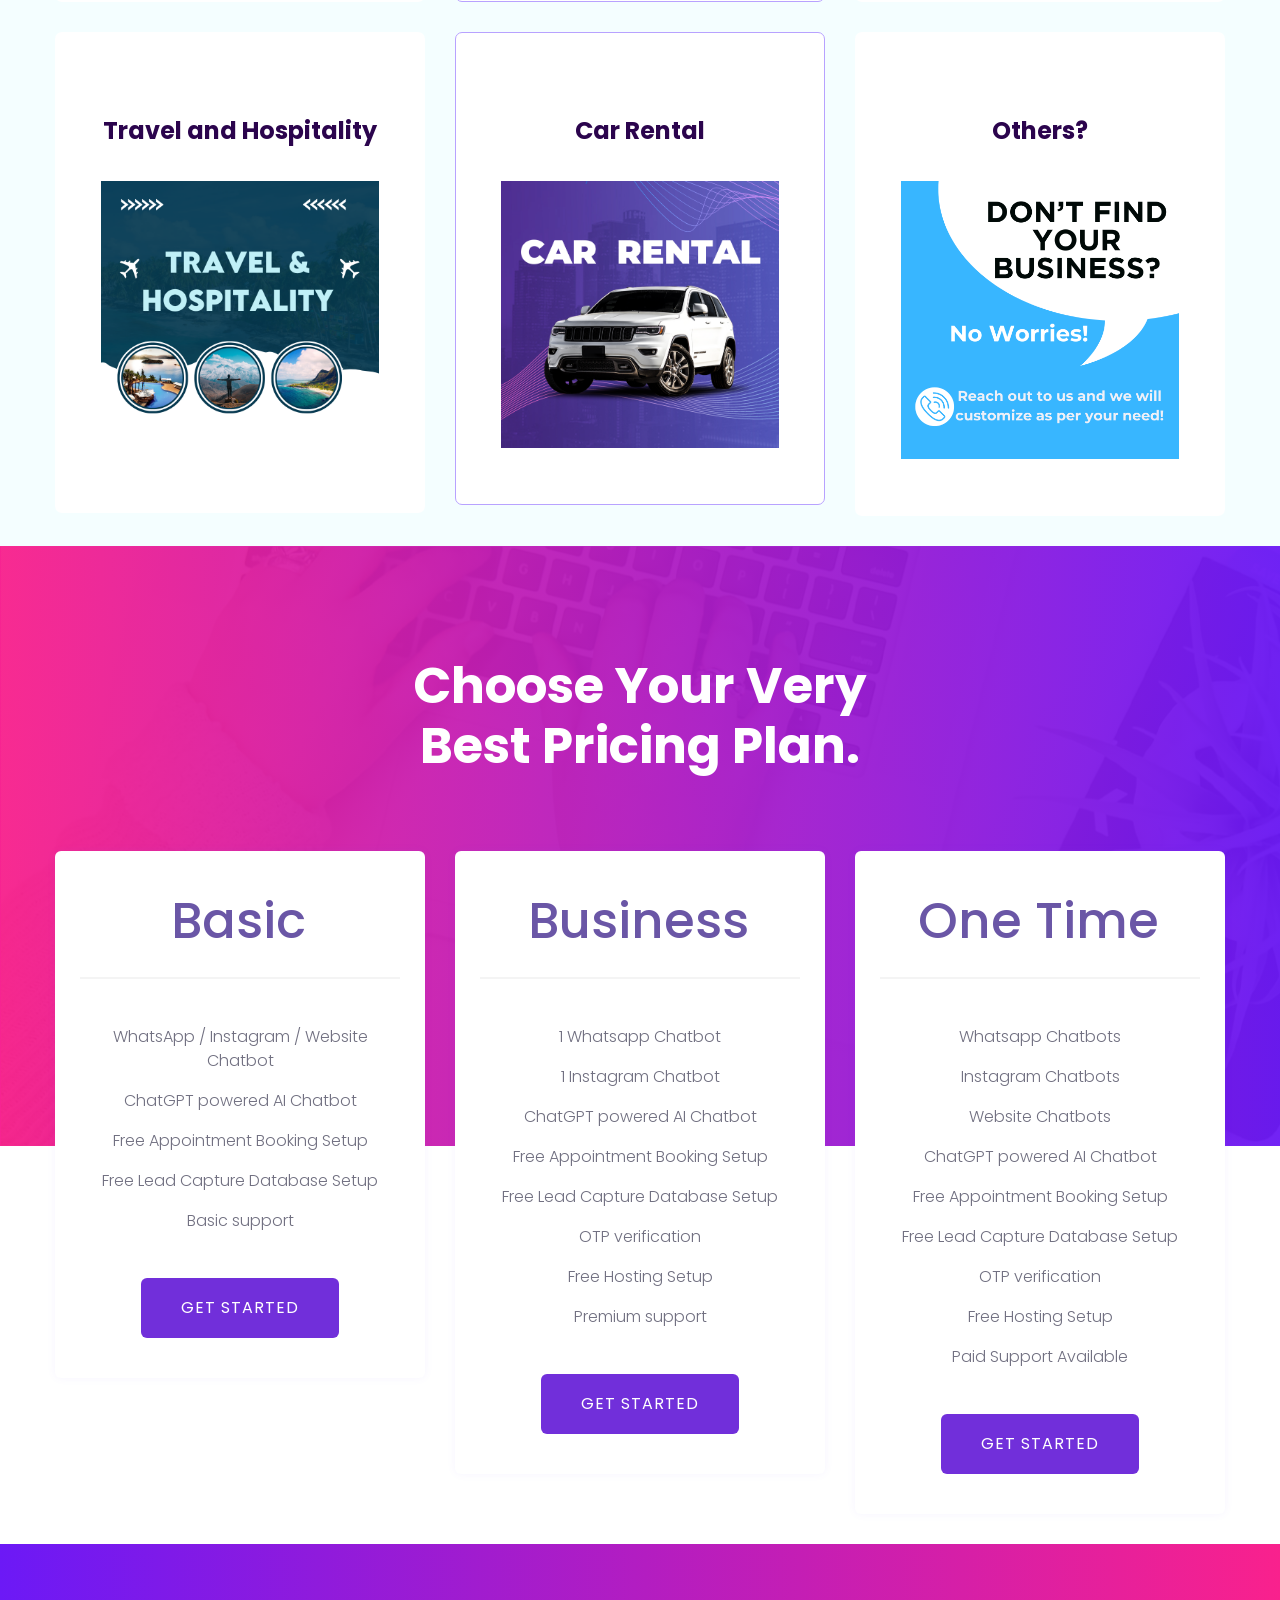
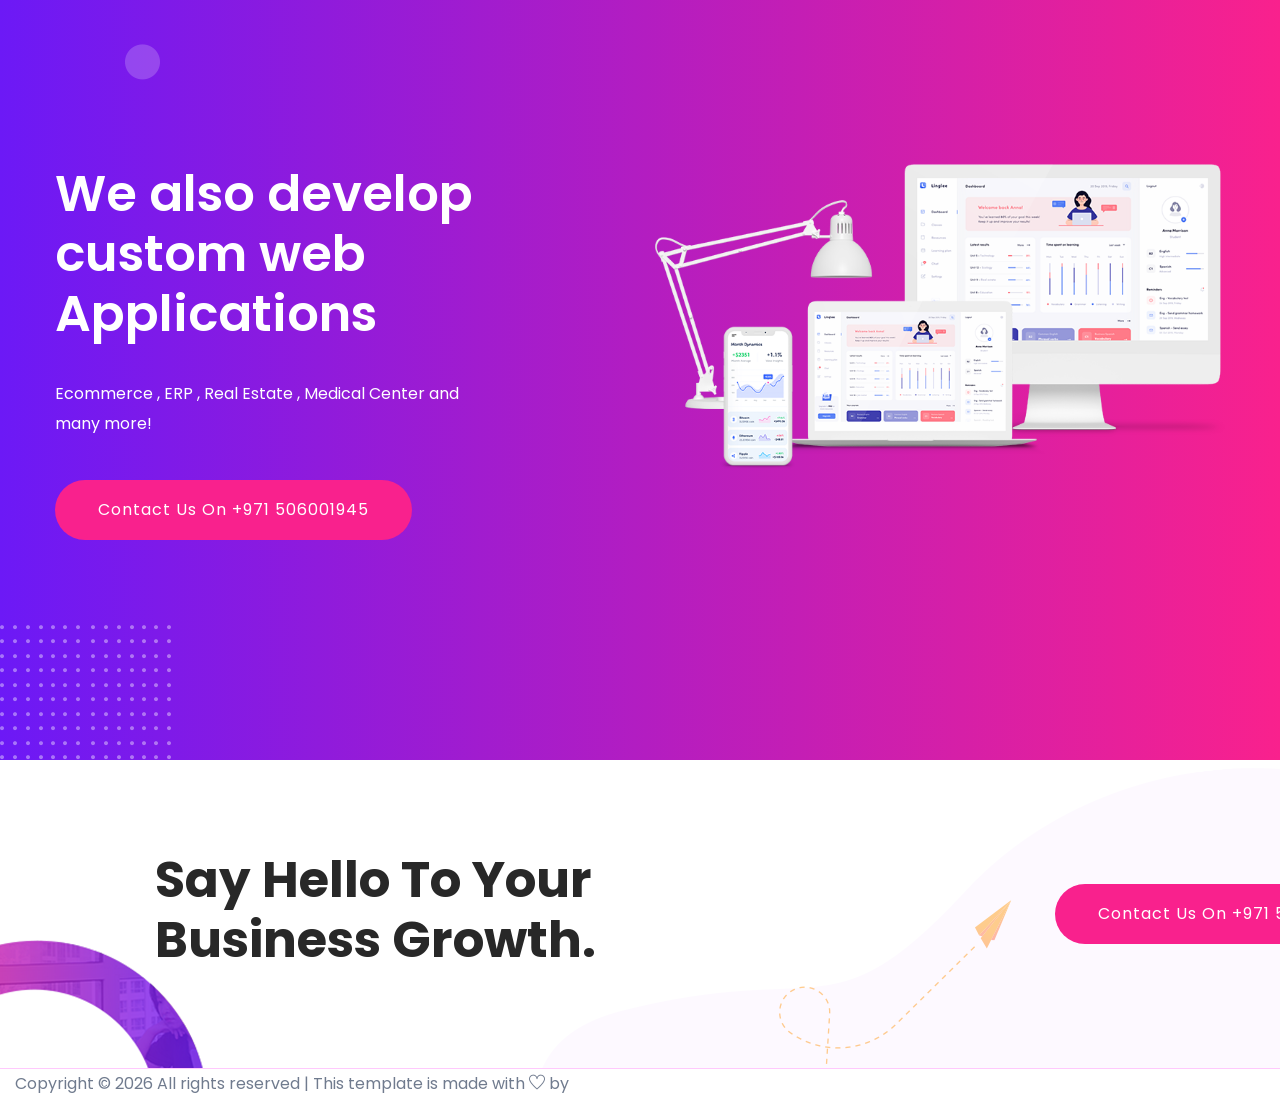
==== commit f28e8410: "fix" ====
--- a/index.html
+++ b/index.html
@@ -48,8 +48,7 @@
                         <!-- Logo -->
                         <div class="col-xl-2 col-lg-2 col-md-2">
                             <div class="logo">
-                                <a href="#"><img style="width: 150px;" src="assets/img/logo/1.1.png"
-                                        alt=""></a>
+                                <a href="#"><img style="width: 150px;" src="assets/img/logo/1.1.png" alt=""></a>
                             </div>
                         </div>
                         <div class="col-xl-10 col-lg-10 col-md-10">
@@ -103,16 +102,20 @@
                                         <img style="width: 90px;" src="assets/img/logo/messenger.png" alt="">
                                         <img style="width: 90px;" src="assets/img/logo/telegram.png" alt="">
                                     </div>
-                                    <h3 data-animation="fadeInUp" data-delay="2s">We're Launching soon!</h3>
-                                    <p data-animation="fadeInUp" data-delay=".8s">Effortless Communication, Business
-                                        Expansion - Let AI Handle your Customers!</p>
+                                    <h3 data-animation="fadeInUp" data-delay="2s">+971 506001945</h3>
+                                    <p class="mb-3" data-animation="fadeInUp" data-delay=".8s">Effortless Communication, Business Expansion - Let AI Handle your Customers!</p>
                                     <!-- Slider btn -->
                                     <div class="slider-btns">
                                         <!-- Hero-btn -->
-                                        <a data-animation="fadeInLeft" data-delay="1.0s" href="#"
-                                            class="btn radius-btn">+971 506001945</a>
+                                        <a data-animation="fadeInLeft" data-delay="1.0s" href="https://youtu.be/GirCnrvnU_g"
+                                            class="btn radius-btn"><i class="fas fa-play"></i>&nbsp;Experience the future!</a>
                                         <!-- Video Btn -->
-                                        <a data-animation="fadeInRight" data-delay="1.0s" class="popup-video video-btn ani-btn" href="https://youtu.be/GirCnrvnU_g"><i class="fas fa-play"></i></a>
+                                        <!-- <a data-animation="fadeInRight" data-delay="1.0s" class="popup-video video-btn ani-btn" href="https://youtu.be/GirCnrvnU_g"><i class="fas fa-play"></i></a> -->
+                                    </div><br>
+                                    <div class="slider-btns">
+                                        <!-- Hero-btn -->
+                                        <a data-animation="fadeInLeft" data-delay="1.0s" href="https://youtu.be/74FeF5O1q8U"
+                                            class="btn radius-btn"><i class="fas fa-play"></i>&nbsp;Watch how to easily customize your website!</a>
                                     </div>
                                 </div>
                             </div>
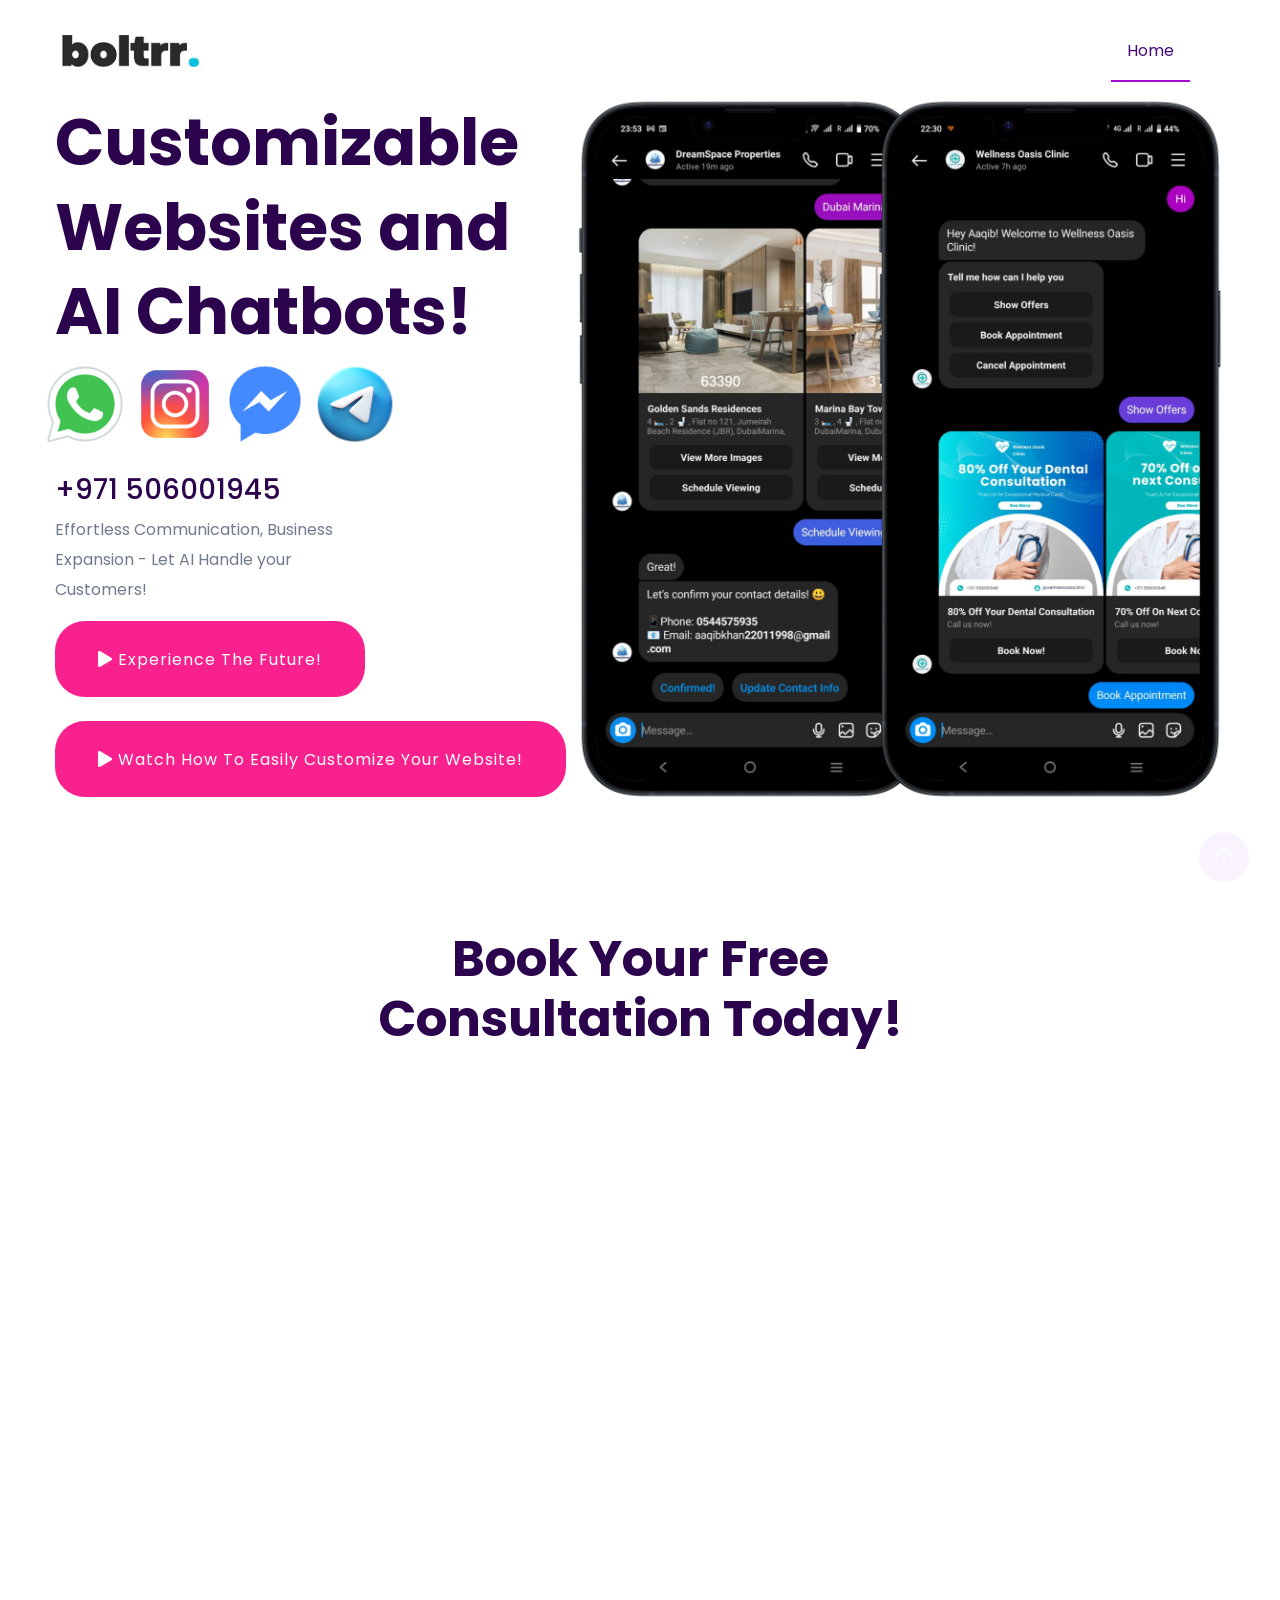
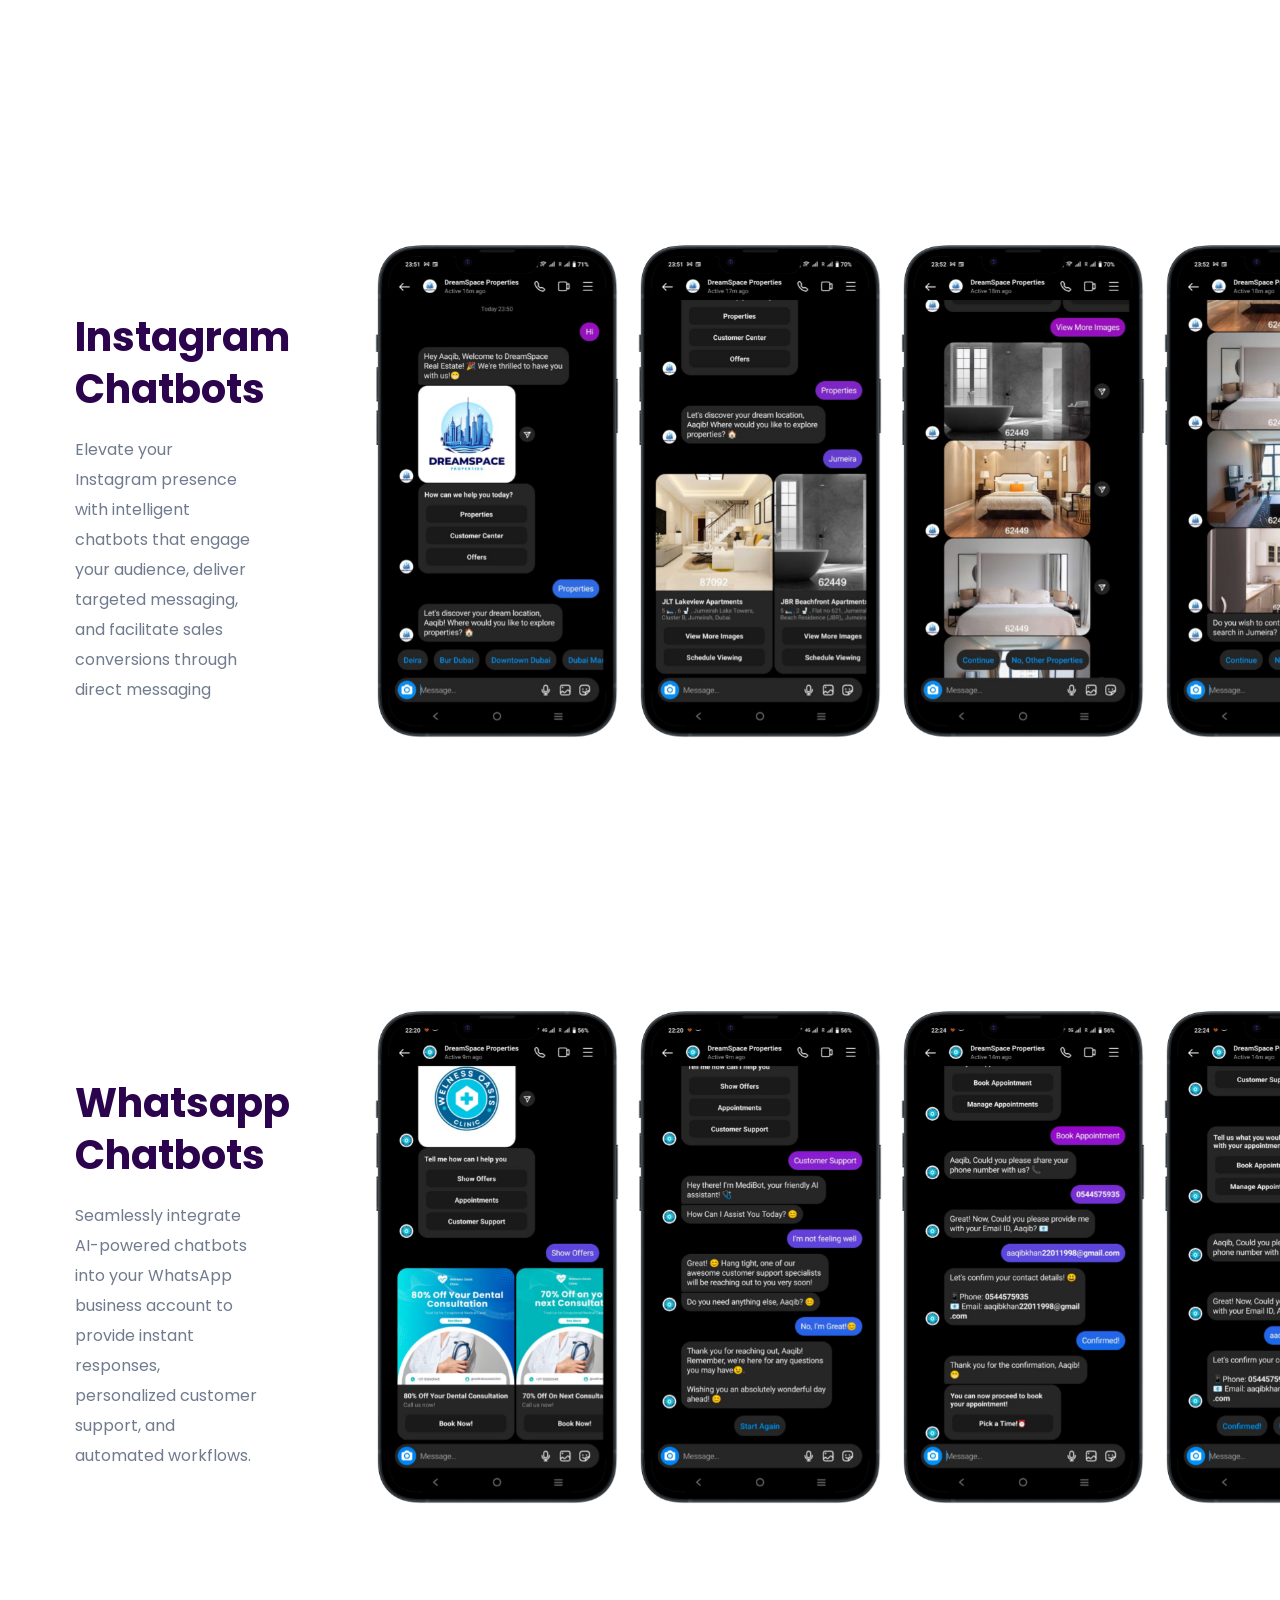
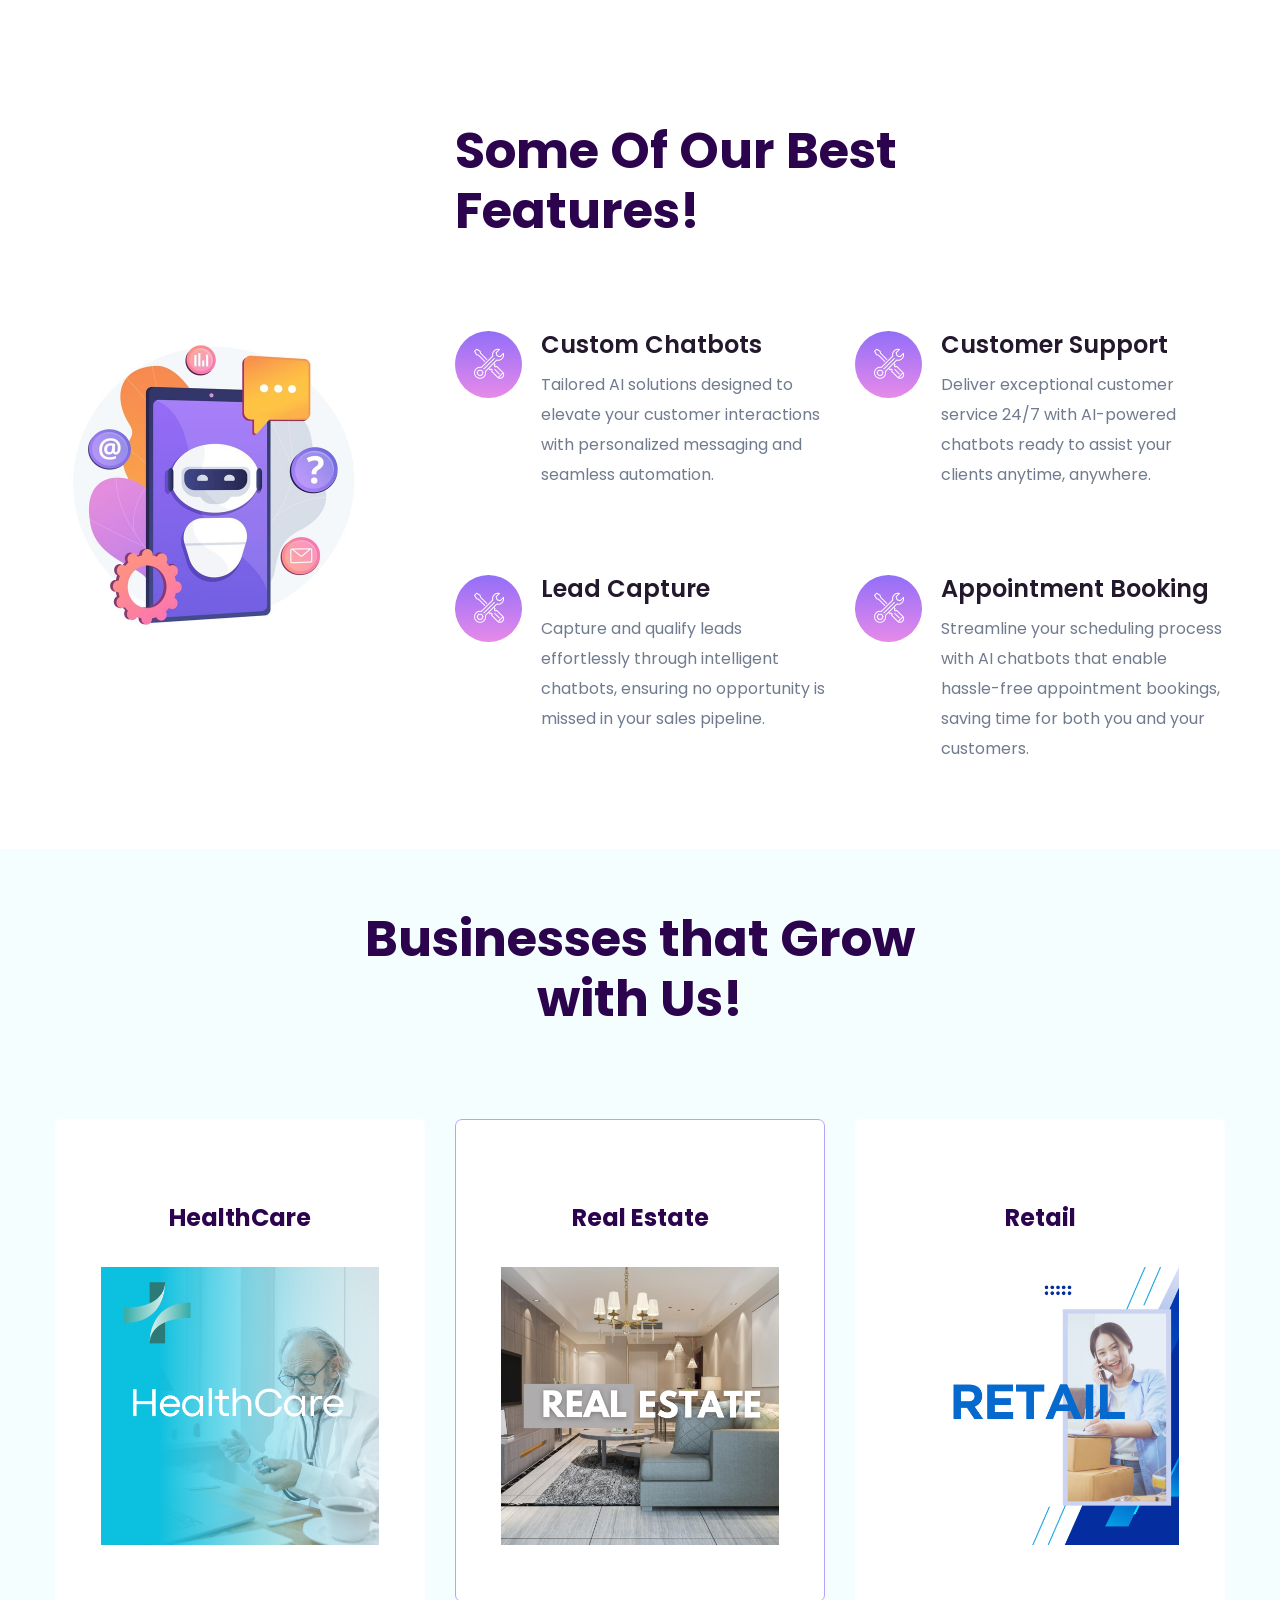
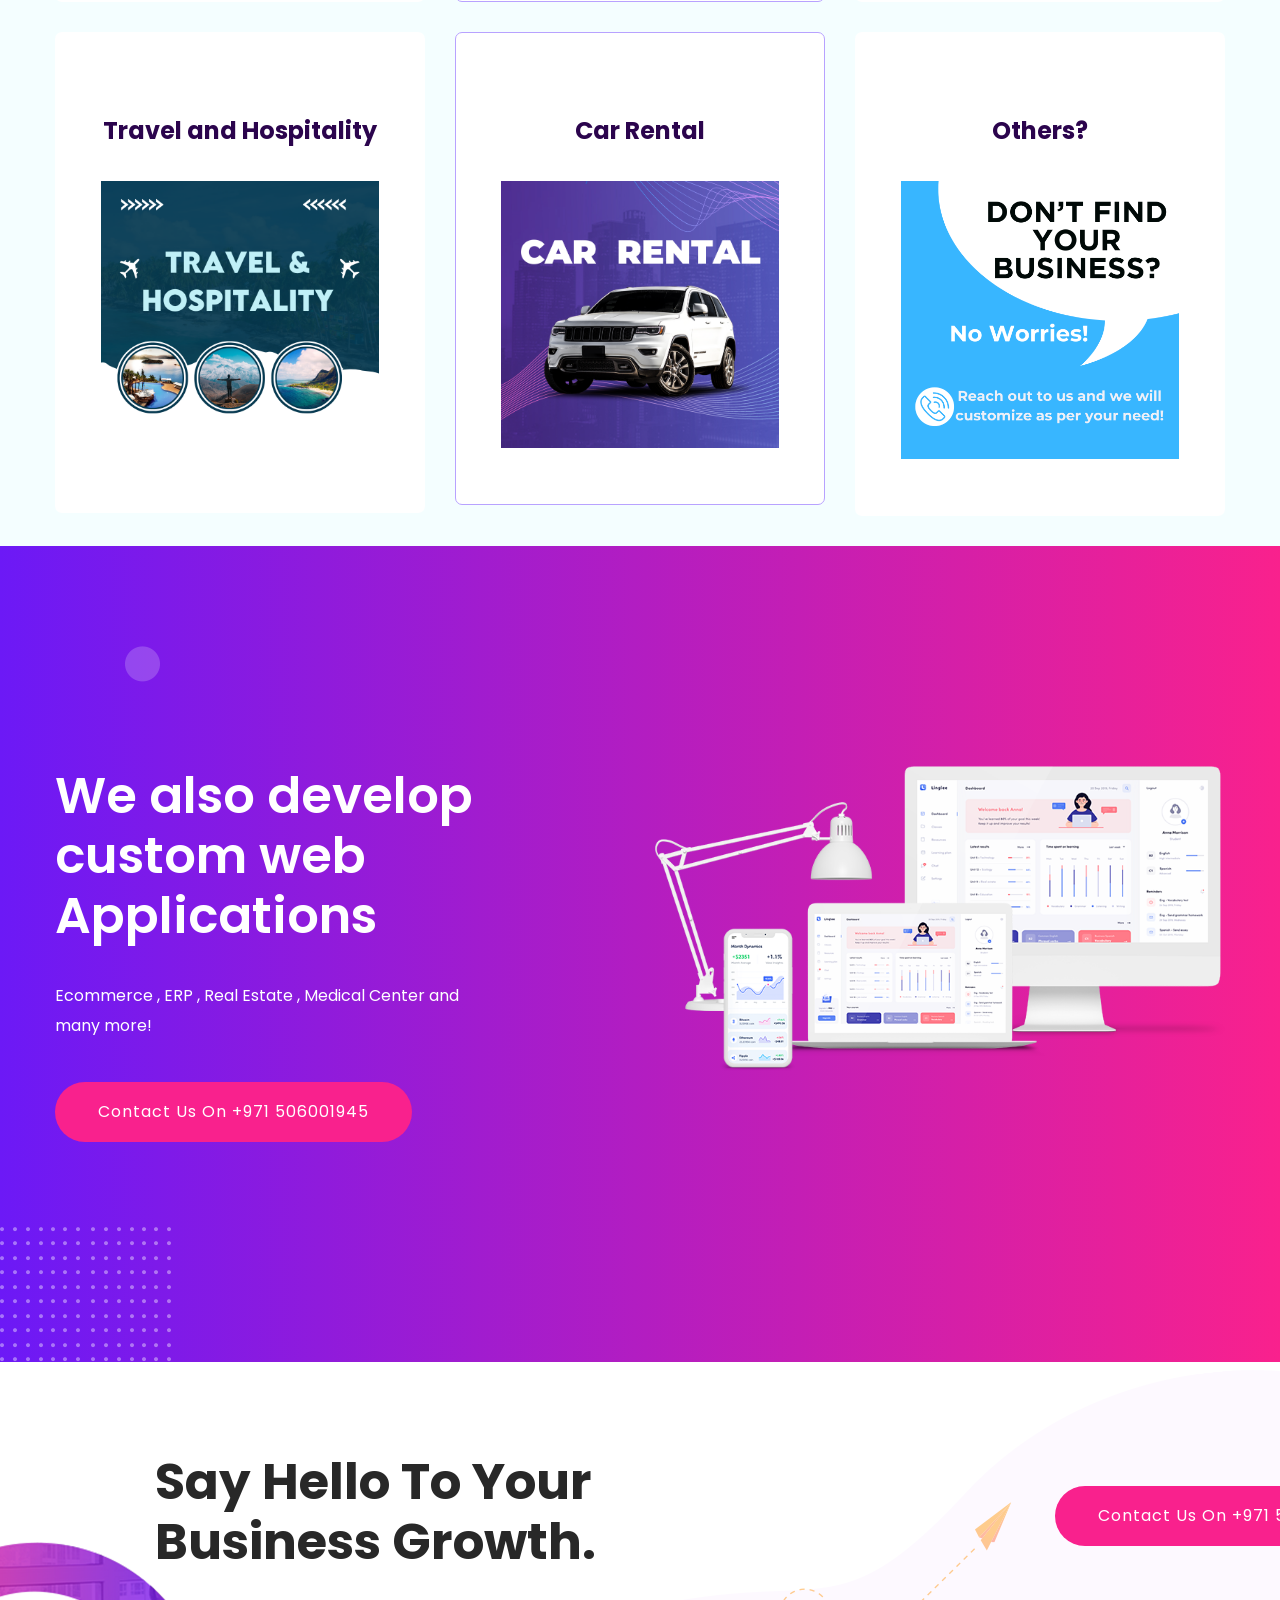
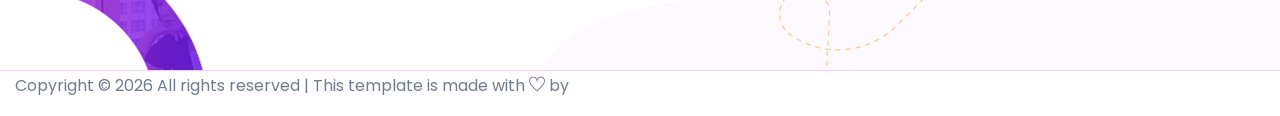
==== commit 9e0319d2: "fix" ====
--- a/index.html
+++ b/index.html
@@ -467,9 +467,9 @@
 
         <!-- Applic App End -->
         <!-- Best Pricing Start -->
-        <section class="best-pricing pricing-padding" data-background="assets/img/gallery/best_pricingbg.jpg">
+
+        <!-- <section class="best-pricing pricing-padding" data-background="assets/img/gallery/best_pricingbg.jpg">
             <div class="container">
-                <!-- Section Tittle -->
                 <div class="row d-flex justify-content-center">
                     <div class="col-lg-6 col-md-8">
                         <div class="section-tittle section-tittle2 text-center">
@@ -478,17 +478,14 @@
                     </div>
                 </div>
             </div>
-        </section>
-        <!-- Best Pricing End -->
-        <!-- Pricing Card Start -->
-        <div class="pricing-card-area">
+        </section> -->
+
+        <!-- <div class="pricing-card-area">
             <div class="container">
                 <div class="row">
                     <div class="col-xl-4 col-lg-4 col-md-6">
                         <div class="single-card text-center mb-30">
                             <div class="card-top">
-                                <!-- <span>Basic - Starting from</span> -->
-                                <!-- <h4>AED 499 <span>/ month</span></h4> -->
                                 <h4>Basic</h4>
                             </div>
                             <div class="card-bottom">
@@ -506,8 +503,6 @@
                     <div class="col-xl-4 col-lg-4 col-md-6">
                         <div class="single-card  text-center mb-30">
                             <div class="card-top">
-                                <!-- <span>Business - Starting From</span> -->
-                                <!-- <h4>AED 999 <span>/ month</span></h4> -->
                                 <h4>Business</h4>
                             </div>
                             <div class="card-bottom">
@@ -528,9 +523,6 @@
                     <div class="col-xl-4 col-lg-4 col-md-6">
                         <div class="single-card text-center mb-30">
                             <div class="card-top">
-                                <!-- <span>One Time</span> -->
-                                <!-- <span>Starting from</span> -->
-                                <!-- <h4>AED 8000</h4> -->
                                 <h4>One Time</h4>
                             </div>
                             <div class="card-bottom">
@@ -551,7 +543,9 @@
                     </div>
                 </div>
             </div>
-        </div>
+        </div> -->
+
+        
         <!-- Pricing Card End -->
         <!-- Our Customer Start -->
         <!-- <div class="our-customer section-padd-top30">
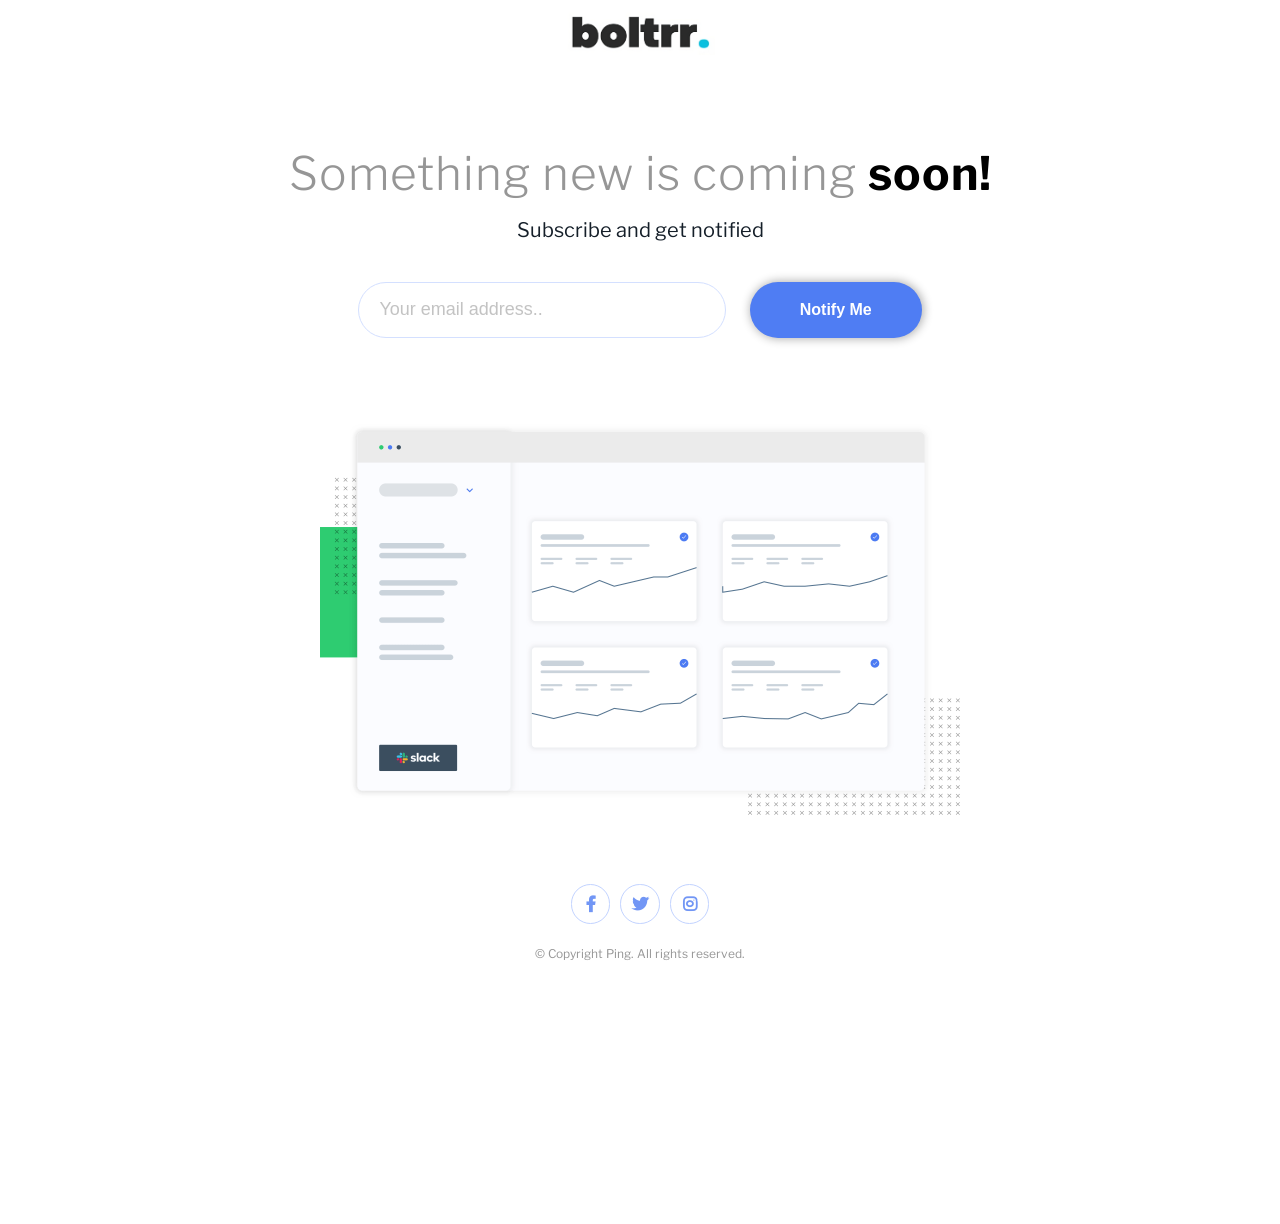
==== commit eb84347f: "new" ====
--- a/index.html
+++ b/index.html
@@ -1,825 +1,60 @@
-<!doctype html>
-<html class="no-js" lang="zxx">
+<!DOCTYPE html>
+<html lang="en">
 
 <head>
-    <meta charset="utf-8">
-    <meta http-equiv="x-ua-compatible" content="ie=edge">
-    <title>Boltrr - Websites and Chatbots Redefined, Businesses Transformed</title>
-    <meta name="description" content="">
-    <meta name="viewport" content="width=device-width, initial-scale=1">
-    <link rel="manifest" href="site.webmanifest">
-    <link rel="shortcut icon" type="image/x-icon" href="assets/img/logo/logo-circle.png">
+  <meta charset="UTF-8">
+  <meta name="description" content="Ping coming soon page - Frontend Mentor">
+  <meta name="keywords" content="Ping coming soon page, Frontend Mentor">
+  <meta name="viewport" content="width=device-width, initial-scale=1.0">
 
-    <!-- CSS here -->
-    <link rel="stylesheet" href="assets/css/bootstrap.min.css">
-    <link rel="stylesheet" href="assets/css/owl.carousel.min.css">
-    <link rel="stylesheet" href="assets/css/flaticon.css">
-    <link rel="stylesheet" href="assets/css/slicknav.css">
-    <link rel="stylesheet" href="assets/css/animate.min.css">
-    <link rel="stylesheet" href="assets/css/magnific-popup.css">
-    <link rel="stylesheet" href="assets/css/fontawesome-all.min.css">
-    <link rel="stylesheet" href="assets/css/themify-icons.css">
-    <link rel="stylesheet" href="assets/css/slick.css">
-    <link rel="stylesheet" href="assets/css/nice-select.css">
-    <link rel="stylesheet" href="assets/css/style.css">
+  <link rel="icon" type="image/png" sizes="32x32" href="images/favicon-32x32.png">
+  <link rel="stylesheet" href="styles.css">
+  <link rel="stylesheet" href="https://cdnjs.cloudflare.com/ajax/libs/font-awesome/6.0.0/css/all.min.css"
+    integrity="sha512-9usAa10IRO0HhonpyAIVpjrylPvoDwiPUiKdWk5t3PyolY1cOd4DSE0Ga+ri4AuTroPR5aQvXU9xC6qOPnzFeg=="
+    crossorigin="anonymous" referrerpolicy="no-referrer" />
+  <title>Boltrr.</title>
+
+
 </head>
 
 <body>
+  <!-- Main Container -->
+  <main>
+    <!-- Header Logo -->
+    <div class="header-logo"></div>
+    <!-- Title Section -->
+    <article class="title-section">
+      <h1>Something new is coming <span class="soon">soon!</span></h1>
+      <p class="title-info">Subscribe and get notified</p>
+    </article>
+    <!-- Input Section -->
+    <article class="input-section">
+      <section class="input-block">
+        <input id="email-input" class="email-input" type="email" placeholder="Your email address..">
+        <label for="email-input" class="email-input-message"></label>
+      </section>
+      <button class="submit-btn">Notify Me</button>
+    </article>
+    <article>
 
-    <!-- Preloader Start -->
-    <!-- <div id="preloader-active">
-        <div class="preloader d-flex align-items-center justify-content-center">
-            <div class="preloader-inner position-relative">
-                <div class="preloader-circle"></div>
-                <div class="preloader-img pere-text">
-                    <img src="assets/img/logo/logo-circle.png" alt="">
-                </div>
-            </div>
-        </div>
-    </div> -->
-    <!-- Preloader Start -->
+      <!-- Statistics IMG-->
+      <div class="statistics-img"></div>
+    </article>
+  </main>
+  <!-- Footer -->
+  <footer>
+    <!-- Social Media -->
+    <section class="social-media">
+      <a href="https://www.facebook.com/" target="_blank" class="facebook"><i class="fa-brands fa-facebook-f"></i></a>
+      <a href="https://twitter.com/" target="_blank" class="twitter"><i class="fa-brands fa-twitter"></i></a>
+      <a href="https://www.instagram.com/" target="_blank" class="instagram"><i class="fa-brands fa-instagram"></i></a>
+    </section>
+    <!-- Copyright -->
+    <p class="copyright"> &copy; Copyright Ping. All rights reserved.</p>
+  </footer>
 
-    <header>
-        <!-- Header Start -->
-        <div class="header-area header-transparrent ">
-            <div class="main-header header-sticky">
-                <div class="container">
-                    <div class="row align-items-center">
-                        <!-- Logo -->
-                        <div class="col-xl-2 col-lg-2 col-md-2">
-                            <div class="logo">
-                                <a href="#"><img style="width: 150px;" src="assets/img/logo/1.1.png" alt=""></a>
-                            </div>
-                        </div>
-                        <div class="col-xl-10 col-lg-10 col-md-10">
-                            <!-- Main-menu -->
-                            <div class="main-menu f-right d-none d-lg-block">
-                                <nav>
-                                    <ul id="navigation">
-                                        <li class="active"><a href="#"> Home</a></li>
-                                        <!-- <li><a href="feature.html">Feature</a></li>
-                                        <li><a href="#">Services</a></li>
-                                        <li><a href="pricing.html">Pricing</a></li>
-                                        <li><a href="#">Pages</a>
-                                            <ul class="submenu">
-                                                <li><a href="blog.html">Blog</a></li>
-                                                <li><a href="single-blog.html">Blog Details</a></li>
-                                                <li><a href="elements.html">Element</a></li>
-                                            </ul>
-                                        </li>
-                                        <li><a href="contact.html">Contact</a></li> -->
-                                    </ul>
-                                </nav>
-                            </div>
-                        </div>
-                        <!-- Mobile Menu -->
-                        <div class="col-12">
-                            <div class="mobile_menu d-block d-lg-none"></div>
-                        </div>
-                    </div>
-                </div>
-            </div>
-        </div>
-        <!-- Header End -->
-    </header>
+  <script src="app.js"></script>
 
-    <main>
-
-        <!-- Slider Area Start-->
-        <div class="slider-area ">
-            <div class="slider-active">
-                <div class="single-slider slider-height slider-padding d-flex align-items-center">
-                    <div class="container">
-                        <div class="row d-flex align-items-center">
-                            <div class="col-lg-5 col-md-9 ">
-                                <div class="hero__caption">
-                                    <!-- <span data-animation="fadeInUp" data-delay=".4s">App Landing Page</span> -->
-                                    <h1 class="mb-1" data-animation="fadeInUp" data-delay=".6s">Customizable Websites and AI Chatbots!
-                                    </h1>
-                                    <div data-animation="fadeInUp" data-delay=".6s" class="row mb-4">
-                                        <img style="width: 90px;" src="assets/img/logo/whatsapp.png" alt="">
-                                        <img style="width: 90px;" src="assets/img/logo/insta.png" alt="">
-                                        <img style="width: 90px;" src="assets/img/logo/messenger.png" alt="">
-                                        <img style="width: 90px;" src="assets/img/logo/telegram.png" alt="">
-                                    </div>
-                                    <h3 data-animation="fadeInUp" data-delay="2s">+971 506001945</h3>
-                                    <p class="mb-3" data-animation="fadeInUp" data-delay=".8s">Effortless Communication, Business Expansion - Let AI Handle your Customers!</p>
-                                    <!-- Slider btn -->
-                                    <div class="slider-btns">
-                                        <!-- Hero-btn -->
-                                        <a data-animation="fadeInLeft" data-delay="1.0s" href="https://youtu.be/GirCnrvnU_g"
-                                            class="btn radius-btn"><i class="fas fa-play"></i>&nbsp;Experience the future!</a>
-                                        <!-- Video Btn -->
-                                        <!-- <a data-animation="fadeInRight" data-delay="1.0s" class="popup-video video-btn ani-btn" href="https://youtu.be/GirCnrvnU_g"><i class="fas fa-play"></i></a> -->
-                                    </div><br>
-                                    <div class="slider-btns">
-                                        <!-- Hero-btn -->
-                                        <a data-animation="fadeInLeft" data-delay="1.0s" href="https://youtu.be/74FeF5O1q8U"
-                                            class="btn radius-btn"><i class="fas fa-play"></i>&nbsp;Watch how to easily customize your website!</a>
-                                    </div>
-                                </div>
-                            </div>
-                            <div class="col-lg-1"></div>
-                            <div class="col-lg-3">
-                                <div class="hero__img d-none d-lg-block f-right" data-animation="fadeInRight"
-                                    data-delay="1s">
-                                    <img style="width: 350px;" src="assets/img/RealestateIG/5-portrait.png" alt="">
-                                </div>
-                            </div>
-                            <div class="col-lg-3">
-                                <div class="hero__img d-none d-lg-block f-right" data-animation="fadeInRight"
-                                    data-delay="1s">
-                                    <img style="width: 350px;" src="assets/img/instamed.png" alt="">
-                                </div>
-                            </div>
-                        </div>
-                    </div>
-                </div>
-
-                <div class="single-slider slider-height slider-padding d-flex align-items-center">
-                    <div class="container">
-                        <div class="row d-flex align-items-center">
-                            <div class="col-lg-5 col-md-9 ">
-                                <div class="hero__caption">
-                                    <h1 data-animation="fadeInUp" data-delay=".6s">Grow Your Business with AI Chatbots!
-                                    </h1>
-                                    <p data-animation="fadeInUp" data-delay=".8s">Effortless Communication, Business
-                                        Expansion - Let AI Handle your Customers!</p>
-                                    <div class="slider-btns">
-                                        <a data-animation="fadeInLeft" data-delay="1.0s" href="#"
-                                            class="btn radius-btn">Contact Us on +971 506001945</a>
-                                    </div>
-                                </div>
-                            </div>
-                            <div class="col-lg-1"></div>
-                            <div class="col-lg-3">
-                                <div class="hero__img d-none d-lg-block f-right" data-animation="fadeInRight"
-                                    data-delay="1s">
-                                    <img style="width: 350px;" src="assets/img/screen1.png" alt="">
-                                </div>
-                            </div>
-                            <div class="col-lg-3">
-                                <div class="hero__img d-none d-lg-block f-right" data-animation="fadeInRight"
-                                    data-delay="1s">
-                                    <img style="width: 350px;" src="assets/img/insta-screen.png" alt="">
-                                </div>
-                            </div>
-                        </div>
-                    </div>
-                </div>
-            </div>
-        </div>
-
-        <section class="service-area"
-            style="padding-top: 30px;padding-bottom: 0px;padding-right: 0px;padding-left: 0px;">
-            <div class="container" style="padding-bottom: 0px;">
-                <div class="row d-flex justify-content-center">
-                    <div class="col-lg-12">
-                        <div class="section-tittle text-center">
-                            <h2>Book Your Free <br>Consultation Today!</h2>
-                        </div>
-                    </div>
-                </div>
-                <div class="calendly-inline-widget"
-                    data-url="https://calendly.com/aaqibkhan658/explore-ai-chatbots-schedule-your-meeting"
-                    style="min-width:320px;height:700px;"></div>
-                <script type="text/javascript" src="https://assets.calendly.com/assets/external/widget.js"
-                    async></script>
-            </div>
-        </section>
-
-        <div class="applic-apps section-padding2" style="padding-top:0px;">
-            <div class="container-fluid">
-                <div class="row">
-                    <div class="col-xl-2 col-lg-2 col-md-2">
-                        <div class="single-cases-info mb-30">
-                            <h3>Instagram Chatbots<br></h3>
-                            <p>Elevate your Instagram presence with intelligent chatbots that engage your audience,
-                                deliver targeted messaging, and facilitate sales conversions through direct messaging
-                            </p>
-                        </div>
-                    </div>
-                    <div class="col-xl-10 col-lg-10 col-md-col-md-7">
-                        <div class="app-active owl-carousel">
-                            <div class="single-cases-img">
-                                <img src="assets/img/RealestateIG/1-portrait.png" alt="">
-                            </div>
-                            <div class="single-cases-img">
-                                <img src="assets/img/RealestateIG/2-portrait.png" alt="">
-                            </div>
-                            <div class="single-cases-img">
-                                <img src="assets/img/RealestateIG/3-portrait.png" alt="">
-                            </div>
-                            <div class="single-cases-img">
-                                <img src="assets/img/RealestateIG/4-portrait.png" alt="">
-                            </div>
-                            <div class="single-cases-img">
-                                <img src="assets/img/RealestateIG/5-portrait.png" alt="">
-                            </div>
-                            <div class="single-cases-img">
-                                <img src="assets/img/RealestateIG/6-portrait.png" alt="">
-                            </div>
-                            <div class="single-cases-img">
-                                <img src="assets/img/RealestateIG/7-portrait.png" alt="">
-                            </div>
-                            <div class="single-cases-img">
-                                <img src="assets/img/RealestateIG/8-portrait.png" alt="">
-                            </div>
-                            <div class="single-cases-img">
-                                <img src="assets/img/RealestateIG/9-portrait.png" alt="">
-                            </div>
-                            <div class="single-cases-img">
-                                <img src="assets/img/RealestateIG/10-portrait.png" alt="">
-                            </div>
-                        </div>
-                    </div>
-                </div>
-            </div>
-        </div>
-
-        <div class="applic-apps section-padding2" style="padding-top:50px;">
-            <div class="container-fluid">
-                <div class="row">
-                    <div class="col-xl-2 col-lg-2 col-md-2">
-                        <div class="single-cases-info mb-30">
-                            <h3>Whatsapp Chatbots<br></h3>
-                            <p>Seamlessly integrate AI-powered chatbots into your WhatsApp business account to provide
-                                instant responses, personalized customer support, and automated workflows.</p>
-                        </div>
-                    </div>
-                    <div class="col-xl-10 col-lg-10 col-md-col-md-7">
-                        <div class="app-active owl-carousel">
-                            <div class="single-cases-img">
-                                <img src="assets/img/MedicalIG/1.png" alt="">
-                            </div>
-                            <div class="single-cases-img">
-                                <img src="assets/img/MedicalIG/2.png" alt="">
-                            </div>
-                            <div class="single-cases-img">
-                                <img src="assets/img/MedicalIG/3.png" alt="">
-                            </div>
-                            <div class="single-cases-img">
-                                <img src="assets/img/MedicalIG/4.png" alt="">
-                            </div>
-                            <div class="single-cases-img">
-                                <img src="assets/img/MedicalIG/5.png" alt="">
-                            </div>
-                            <div class="single-cases-img">
-                                <img src="assets/img/MedicalIG/6.png" alt="">
-                            </div>
-                            <div class="single-cases-img">
-                                <img src="assets/img/MedicalIG/7.png" alt="">
-                            </div>
-                            <div class="single-cases-img">
-                                <img src="assets/img/MedicalIG/8.png" alt="">
-                            </div>
-                            <div class="single-cases-img">
-                                <img src="assets/img/MedicalIG/9.png" alt="">
-                            </div>
-                            <div class="single-cases-img">
-                                <img src="assets/img/MedicalIG/10.png" alt="">
-                            </div>
-                            <div class="single-cases-img">
-                                <img src="assets/img/MedicalIG/11.png" alt="">
-                            </div>
-                        </div>
-                    </div>
-                </div>
-            </div>
-        </div>
-
-        <!-- Slider Area End -->
-        <!-- Best Features Start -->
-        <section class="best-features-area">
-            <div class="container">
-                <div class="row justify-content-end">
-                    <div class="col-xl-8 col-lg-10">
-                        <!-- Section Tittle -->
-                        <div class="row">
-                            <div class="col-lg-10 col-md-10">
-                                <div class="section-tittle">
-                                    <h2>Some Of Our Best Features!</h2>
-                                </div>
-                            </div>
-                        </div>
-                        <!-- Section caption -->
-                        <div class="row">
-                            <div class="col-xl-6 col-lg-6 col-md-6">
-                                <div class="single-features mb-70">
-                                    <div class="features-icon">
-                                        <span class="flaticon-support"></span>
-                                    </div>
-                                    <div class="features-caption">
-                                        <h3>Custom Chatbots</h3>
-                                        <p>Tailored AI solutions designed to elevate your customer interactions with
-                                            personalized messaging and seamless automation.</p>
-                                    </div>
-                                </div>
-                            </div>
-                            <div class="col-xl-6 col-lg-6 col-md-6">
-                                <div class="single-features mb-70">
-                                    <div class="features-icon">
-                                        <span class="flaticon-support"></span>
-                                    </div>
-                                    <div class="features-caption">
-                                        <h3>Customer Support</h3>
-                                        <p>Deliver exceptional customer service 24/7 with AI-powered chatbots ready to
-                                            assist your clients anytime, anywhere.</p>
-                                    </div>
-                                </div>
-                            </div>
-                            <div class="col-xl-6 col-lg-6 col-md-6">
-                                <div class="single-features mb-70">
-                                    <div class="features-icon">
-                                        <span class="flaticon-support"></span>
-                                    </div>
-                                    <div class="features-caption">
-                                        <h3>Lead Capture</h3>
-                                        <p>Capture and qualify leads effortlessly through intelligent chatbots, ensuring
-                                            no opportunity is missed in your sales pipeline.</p>
-                                    </div>
-                                </div>
-                            </div>
-                            <div class="col-xl-6 col-lg-6 col-md-6">
-                                <div class="single-features mb-70">
-                                    <div class="features-icon">
-                                        <span class="flaticon-support"></span>
-                                    </div>
-                                    <div class="features-caption">
-                                        <h3>Appointment Booking</h3>
-                                        <p>Streamline your scheduling process with AI chatbots that enable hassle-free
-                                            appointment bookings, saving time for both you and your customers.</p>
-                                    </div>
-                                </div>
-                            </div>
-                        </div>
-                    </div>
-                </div>
-            </div>
-            <!-- Shpe -->
-            <div class="features-shpae d-none d-lg-block">
-                <img style="width: 70%;" src="assets/img/chatbotimage.jpg" alt="">
-            </div>
-        </section>
-        <!-- Best Features End -->
-        <!-- Services Area Start -->
-        <section class="service-area sky-blue" style="padding-top:60px;">
-            <div class="container">
-                <!-- Section Tittle -->
-                <div class="row d-flex justify-content-center">
-                    <div class="col-lg-6">
-                        <div class="section-tittle text-center">
-                            <h2>Businesses that Grow with Us!</h2>
-                        </div>
-                    </div>
-                </div>
-                <!-- Section caption -->
-                <div class="row">
-                    <div class="col-xl-4 col-lg-4 col-md-6">
-                        <div class="services-caption text-center mb-30">
-                            <!-- <div class="service-icon">
-                                <span class="flaticon-businessman"></span>
-                            </div> -->
-                            <div class="service-cap">
-                                <h4><a href="#">HealthCare</a></h4>
-                                <img style="width: 100%;" src="assets/img/health.png" alt="">
-                                <!-- <p>Accelerate lead generation and conversion rates by integrating AI chatbots into your
-                                    marketing campaigns, driving higher engagement and capturing more qualified leads.
-                                </p> -->
-                            </div>
-                        </div>
-                    </div>
-                    <div class="col-xl-4 col-lg-4 col-md-6">
-                        <div class="services-caption active text-center mb-30">
-                            <!-- <div class="service-icon">
-                                <span class="flaticon-pay"></span>
-                            </div> -->
-                            <div class="service-cap">
-                                <h4><a href="#">Real Estate</a></h4>
-                                <img style="width: 100%;" src="assets/img/real1.png" alt="">
-                                <!-- <p>Streamline your appointment management workflow with automated reminders, calendar
-                                    synchronization, and flexible scheduling options offered by our AI-driven chatbots.
-                                </p> -->
-                            </div>
-                        </div>
-                    </div>
-                    <div class="col-xl-4 col-lg-4 col-md-6">
-                        <div class="services-caption text-center mb-30">
-                            <!-- <div class="service-icon">
-                                <span class="flaticon-plane"></span>
-                            </div> -->
-                            <div class="service-cap">
-                                <h4><a href="#">Retail</a></h4>
-                                <img style="width: 100%;" src="assets/img/retail.png" alt="">
-                                <!-- <p>Deliver proactive support by anticipating customer needs and offering timely
-                                    assistance through our AI-driven chatbot platform.</p> -->
-                            </div>
-                        </div>
-                    </div>
-                </div>
-                <div class="row">
-                    <div class="col-xl-4 col-lg-4 col-md-6">
-                        <div class="services-caption text-center mb-30">
-                            <!-- <div class="service-icon">
-                                <span class="flaticon-businessman"></span>
-                            </div> -->
-                            <div class="service-cap">
-                                <h4><a href="#">Travel and Hospitality</a></h4>
-                                <img style="width: 100%;" src="assets/img/travel.png" alt="">
-                                <!-- <p>Accelerate lead generation and conversion rates by integrating AI chatbots into your
-                                    marketing campaigns, driving higher engagement and capturing more qualified leads.
-                                </p> -->
-                            </div>
-                        </div>
-                    </div>
-                    <div class="col-xl-4 col-lg-4 col-md-6">
-                        <div class="services-caption active text-center mb-30">
-                            <!-- <div class="service-icon">
-                                <span class="flaticon-pay"></span>
-                            </div> -->
-                            <div class="service-cap">
-                                <h4><a href="#">Car Rental</a></h4>
-                                <img style="width: 100%;" src="assets/img/carrent.png" alt="">
-                                <!-- <p>Streamline your appointment management workflow with automated reminders, calendar
-                                    synchronization, and flexible scheduling options offered by our AI-driven chatbots.
-                                </p> -->
-                            </div>
-                        </div>
-                    </div>
-                    <div class="col-xl-4 col-lg-4 col-md-6">
-                        <div class="services-caption text-center mb-30">
-                            <!-- <div class="service-icon">
-                                <span class="flaticon-plane"></span>
-                            </div> -->
-                            <div class="service-cap">
-                                <h4><a href="#">Others?</a></h4>
-                                <img style="width: 100%;" src="assets/img/other.png" alt="">
-                                <!-- <p>Deliver proactive support by anticipating customer needs and offering timely
-                                    assistance through our AI-driven chatbot platform.</p> -->
-                            </div>
-                        </div>
-                    </div>
-                </div>
-            </div>
-        </section>
-        <!-- Services Area End -->
-        <!-- Applic App Start -->
-
-        <!-- Applic App End -->
-        <!-- Best Pricing Start -->
-
-        <!-- <section class="best-pricing pricing-padding" data-background="assets/img/gallery/best_pricingbg.jpg">
-            <div class="container">
-                <div class="row d-flex justify-content-center">
-                    <div class="col-lg-6 col-md-8">
-                        <div class="section-tittle section-tittle2 text-center">
-                            <h2>Choose Your Very Best Pricing Plan.</h2>
-                        </div>
-                    </div>
-                </div>
-            </div>
-        </section> -->
-
-        <!-- <div class="pricing-card-area">
-            <div class="container">
-                <div class="row">
-                    <div class="col-xl-4 col-lg-4 col-md-6">
-                        <div class="single-card text-center mb-30">
-                            <div class="card-top">
-                                <h4>Basic</h4>
-                            </div>
-                            <div class="card-bottom">
-                                <ul>
-                                    <li>WhatsApp / Instagram / Website Chatbot</li>
-                                    <li>ChatGPT powered AI Chatbot</li>
-                                    <li>Free Appointment Booking Setup</li>
-                                    <li>Free Lead Capture Database Setup</li>
-                                    <li>Basic support</li>
-                                </ul>
-                                <a href="#" class="btn card-btn1">Get Started</a>
-                            </div>
-                        </div>
-                    </div>
-                    <div class="col-xl-4 col-lg-4 col-md-6">
-                        <div class="single-card  text-center mb-30">
-                            <div class="card-top">
-                                <h4>Business</h4>
-                            </div>
-                            <div class="card-bottom">
-                                <ul>
-                                    <li>1 Whatsapp Chatbot</li>
-                                    <li>1 Instagram Chatbot</li>
-                                    <li>ChatGPT powered AI Chatbot</li>
-                                    <li>Free Appointment Booking Setup</li>
-                                    <li>Free Lead Capture Database Setup</li>
-                                    <li>OTP verification</li>
-                                    <li>Free Hosting Setup</li>
-                                    <li>Premium support</li>
-                                </ul>
-                                <a href="#" class="btn card-btn1">Get Started</a>
-                            </div>
-                        </div>
-                    </div>
-                    <div class="col-xl-4 col-lg-4 col-md-6">
-                        <div class="single-card text-center mb-30">
-                            <div class="card-top">
-                                <h4>One Time</h4>
-                            </div>
-                            <div class="card-bottom">
-                                <ul>
-                                    <li>Whatsapp Chatbots</li>
-                                    <li>Instagram Chatbots</li>
-                                    <li>Website Chatbots</li>
-                                    <li>ChatGPT powered AI Chatbot</li>
-                                    <li>Free Appointment Booking Setup</li>
-                                    <li>Free Lead Capture Database Setup</li>
-                                    <li>OTP verification</li>
-                                    <li>Free Hosting Setup</li>
-                                    <li>Paid Support Available</li>
-                                </ul>
-                                <a href="#" class="btn card-btn1">Get Started</a>
-                            </div>
-                        </div>
-                    </div>
-                </div>
-            </div>
-        </div> -->
-
-        
-        <!-- Pricing Card End -->
-        <!-- Our Customer Start -->
-        <!-- <div class="our-customer section-padd-top30">
-            <div class="container-fluid">
-                <div class="our-customer-wrapper">
-                    <div class="row d-flex justify-content-center">
-                        <div class="col-xl-8">
-                            <div class="section-tittle text-center">
-                                <h2>What Our Customers<br> Have to Say</h2>
-                            </div>
-                        </div>
-                    </div>
-                    <div class="row">
-                        <div class="col-12">
-                            <div class="customar-active dot-style d-flex dot-style">
-                                <div class="single-customer mb-100">
-                                    <div class="what-img">
-                                        <img src="assets/img/shape/man1.png" alt="">
-                                    </div>
-                                    <div class="what-cap">
-                                        <h4><a href="#">Prime Properties UAE</a></h4>
-                                        <p>Partnering with Boltrr was a game-changer for our real estate business. Their AI-powered chatbots have transformed our customer inquiries into actionable leads, significantly boosting our sales pipeline. Highly recommend their expertise!</p>
-                                    </div>
-                                </div>
-
-                                <div class="single-customer mb-100">
-                                    <div class="what-img">
-                                        <img src="assets/img/shape/man2.png" alt="">
-                                    </div>
-                                    <div class="what-cap">
-                                        <h4><a href="#">Skyline Realty Solutions</a></h4>
-                                        <p>The customer support chatbots developed by Boltrr have exceeded our expectations. They provide timely assistance to our clients, addressing their queries and concerns promptly. Their expertise in AI automation has added immense value to our real estate operations.</p>
-                                    </div>
-                                </div>
-
-                                <div class="single-customer mb-100">
-                                    <div class="what-img">
-                                        <img src="assets/img/shape/man3.png" alt="">
-                                    </div>
-                                    <div class="what-cap">
-                                        <h4><a href="#">HealthFirst Clinic</a></h4>
-                                        <p>We're thrilled with the appointment booking chatbot implemented by Boltrr. It has streamlined our scheduling process, reducing wait times for patients and improving overall efficiency. Highly recommend their services to fellow medical centers!</p>
-                                    </div>
-                                </div>
-
-                                <div class="single-customer mb-100">
-                                    <div class="what-img">
-                                        <img src="assets/img/shape/man2.png" alt="">
-                                    </div>
-                                    <div class="what-cap">
-                                        <h4><a href="#">MediCare Wellness Center</a></h4>
-                                        <p>The AI-driven customer support solution provided by Boltrr has transformed our patient interactions. Our clients receive instant responses to their inquiries, enhancing their experience and improving satisfaction rates. Exceptional work from a dedicated team!</p>
-                                    </div>
-                                </div>
-
-                            </div>
-                        </div>
-                    </div>
-                </div>
-            </div>
-        </div> -->
-        <!-- Our Customer End -->
-        <!-- Available App  Start-->
-        <div class="available-app-area">
-            <div class="container">
-                <div class="row d-flex justify-content-between">
-                    <div class="col-xl-5 col-lg-6">
-                        <div class="app-caption">
-                            <div class="section-tittle section-tittle3">
-                                <h2>We also develop custom web Applications</h2>
-                                <p>Ecommerce , ERP , Real Estate , Medical Center and many more!</p>
-                                <div class="app-btn">
-                                    <div class="say-btn">
-                                        <a href="#" class="btn radius-btn">Contact Us on +971 506001945</a>
-                                    </div>
-                                </div>
-                            </div>
-                        </div>
-                    </div>
-                    <div class="col-xl-6 col-lg-6">
-                        <div class="app-img">
-                            <img src="assets/img/shape/available-app.png" alt="">
-                        </div>
-                    </div>
-                </div>
-            </div>
-
-            <!-- Shape -->
-            <div class="app-shape">
-                <img src="assets/img/shape/app-shape-top.png" alt="" class="app-shape-top heartbeat d-none d-lg-block">
-                <img src="assets/img/shape/app-shape-left.png" alt="" class="app-shape-left d-none d-xl-block">
-                <!-- <img src="assets/img/shape/app-shape-right.png" alt="" class="app-shape-right bounce-animate "> -->
-            </div>
-        </div>
-        <!-- Available App End-->
-        <!-- Say Something Start -->
-        <div class="say-something-aera pt-90 pb-90 fix">
-            <div class="container">
-                <div class="row justify-content-between align-items-center">
-                    <div class="offset-xl-1 offset-lg-1 col-xl-5 col-lg-5">
-                        <div class="say-something-cap">
-                            <h2>Say Hello To Your Business Growth.</h2>
-                        </div>
-                    </div>
-                    <div class="col-xl-2 col-lg-3">
-                        <div class="say-btn">
-                            <a href="#" class="btn radius-btn">Contact Us on +971 506001945</a>
-                        </div>
-                    </div>
-                </div>
-            </div>
-            <!-- shape -->
-            <div class="say-shape">
-                <img src="assets/img/shape/say-shape-left.png" alt="" class="say-shape1 rotateme d-none d-xl-block">
-                <img src="assets/img/shape/say-shape-right.png" alt="" class="say-shape2 d-none d-lg-block">
-            </div>
-        </div>
-        <!-- Say Something End -->
-
-    </main>
-    <!-- <footer>
-        <div class="footer-main">
-            <div class="footer-area footer-padding">
-                <div class="container">
-                    <div class="row  justify-content-between">
-                        <div class="col-lg-3 col-md-4 col-sm-8">
-                            <div class="single-footer-caption mb-30">
-                                <div class="footer-logo">
-                                    <a href="#"><img src="assets/img/logo/logo2_footer.png" alt=""></a>
-                                </div>
-                                <div class="footer-tittle">
-                                    <div class="footer-pera">
-                                        <p class="info1">Lorem ipsum dolor sit amet, consectetur adipisicing elit sed do
-                                            eiusmod tempor incididunt ut labore.</p>
-                                    </div>
-                                </div>
-                            </div>
-                        </div>
-                        <div class="col-lg-2 col-md-4 col-sm-5">
-                            <div class="single-footer-caption mb-50">
-                                <div class="footer-tittle">
-                                    <h4>Quick Links</h4>
-                                    <ul>
-                                        <li><a href="#">About</a></li>
-                                        <li><a href="#">Features</a></li>
-                                        <li><a href="#">Pricing</a></li>
-                                        <li><a href="#">Download</a></li>
-                                        <li><a href="#">Reviews</a></li>
-                                    </ul>
-                                </div>
-                            </div>
-                        </div>
-                        <div class="col-lg-2 col-md-4 col-sm-7">
-                            <div class="single-footer-caption mb-50">
-                                <div class="footer-tittle">
-                                    <h4>Support</h4>
-                                    <ul>
-                                        <li><a href="#">Report a bug</a></li>
-                                        <li><a href="#">Privacy Policy</a></li>
-                                        <li><a href="#">Terms & Conditions</a></li>
-                                        <li><a href="#">Sitemap</a></li>
-                                        <li><a href="#">FAQs</a></li>
-                                    </ul>
-                                </div>
-                            </div>
-                        </div>
-                        <div class="col-lg-3 col-md-6 col-sm-8">
-                            <div class="single-footer-caption mb-50">
-                                <div class="footer-tittle">
-                                    <h4>Newsletter</h4>
-                                    <div class="footer-pera footer-pera2">
-                                        <p>Heaven fruitful doesn't over lesser in days. Appear </p>
-                                    </div>
-                                    <div class="footer-form">
-                                        <div id="mc_embed_signup">
-                                            <form target="_blank"
-                                                action="https://spondonit.us12.list-manage.com/subscribe/post?u=1462626880ade1ac87bd9c93a&amp;id=92a4423d01"
-                                                method="get" class="subscribe_form relative mail_part"
-                                                novalidate="true">
-                                                <input type="email" name="EMAIL" id="newsletter-form-email"
-                                                    placeholder=" Email Address " class="placeholder hide-on-focus"
-                                                    onfocus="this.placeholder = ''"
-                                                    onblur="this.placeholder = ' Email Address '">
-                                                <div class="form-icon">
-                                                    <button type="submit" name="submit" id="newsletter-submit"
-                                                        class="email_icon newsletter-submit button-contactForm"><img
-                                                            src="assets/img/shape/form_icon.png" alt=""></button>
-                                                </div>
-                                                <div class="mt-10 info"></div>
-                                            </form>
-                                        </div>
-                                    </div>
-                                </div>
-                            </div>
-                        </div>
-                    </div>
-                    <div class="row align-items-center">
-                        <div class="col-xl-12 ">
-                            <div class="footer-copy-right">
-                                <p>
-                                    Copyright &copy;
-                                    <script>document.write(new Date().getFullYear());</script> All rights reserved |
-                                    This template is made with <i class="ti-heart" aria-hidden="true"></i> by <a
-                                        href="https://colorlib.com" target="_blank">Colorlib</a>
-                                </p>
-                            </div>
-                        </div>
-                    </div>
-                </div>
-            </div>
-        </div>
-    </footer> -->
-    <div class="align-items-center">
-        <div class="col-xl-12 ">
-            <div class="footer-copy-right">
-                <p>
-                    Copyright &copy;
-                    <script>document.write(new Date().getFullYear());</script> All rights reserved |
-                    This template is made with <i class="ti-heart" aria-hidden="true"></i> by <a
-                        href="https://colorlib.com" target="_blank">Colorlib</a>
-                </p>
-            </div>
-        </div>
-    </div>
-    <!-- JS here -->
-
-    <!-- All JS Custom Plugins Link Here here -->
-    <script src="./assets/js/vendor/modernizr-3.5.0.min.js"></script>
-
-    <!-- Jquery, Popper, Bootstrap -->
-    <script src="./assets/js/vendor/jquery-1.12.4.min.js"></script>
-    <script src="./assets/js/popper.min.js"></script>
-    <script src="./assets/js/bootstrap.min.js"></script>
-    <!-- Jquery Mobile Menu -->
-    <script src="./assets/js/jquery.slicknav.min.js"></script>
-
-    <!-- Jquery Slick , Owl-Carousel Plugins -->
-    <script src="./assets/js/owl.carousel.min.js"></script>
-    <script src="./assets/js/slick.min.js"></script>
-    <!-- Date Picker -->
-    <script src="./assets/js/gijgo.min.js"></script>
-    <!-- One Page, Animated-HeadLin -->
-    <script src="./assets/js/wow.min.js"></script>
-    <script src="./assets/js/animated.headline.js"></script>
-    <script src="./assets/js/jquery.magnific-popup.js"></script>
-
-    <!-- Scrollup, nice-select, sticky -->
-    <script src="./assets/js/jquery.scrollUp.min.js"></script>
-    <script src="./assets/js/jquery.nice-select.min.js"></script>
-    <script src="./assets/js/jquery.sticky.js"></script>
-
-    <!-- contact js -->
-    <script src="./assets/js/contact.js"></script>
-    <script src="./assets/js/jquery.form.js"></script>
-    <script src="./assets/js/jquery.validate.min.js"></script>
-    <script src="./assets/js/mail-script.js"></script>
-    <script src="./assets/js/jquery.ajaxchimp.min.js"></script>
-
-    <!-- Jquery Plugins, main Jquery -->
-    <script src="./assets/js/plugins.js"></script>
-    <script src="./assets/js/main.js"></script>
-    <!-- <script type="text/javascript">
-        (function(d, t) {
-            var v = d.createElement(t), s = d.getElementsByTagName(t)[0];
-            v.onload = function() {
-              window.voiceflow.chat.load({
-                verify: { projectID: '660b193d0357b4f6d22dd102' },
-                url: 'https://general-runtime.voiceflow.com',
-                versionID: 'production'
-              });
-            }
-            v.src = "https://cdn.voiceflow.com/widget/bundle.mjs"; v.type = "text/javascript"; s.parentNode.insertBefore(v, s);
-        })(document, 'script');
-      </script> -->
 </body>
 
 </html>
--- a/styles.css
+++ b/styles.css
@@ -0,0 +1,255 @@
+@import url("https://fonts.googleapis.com/css2?family=Libre+Franklin:wght@300;600;700&display=swap");
+
+:root {
+  --body-font: "Libre Franklin", sans-serif;
+  --blue: hsl(223, 87%, 63%);
+  --pale-blue: hsl(223, 100%, 88%);
+  --light-red: hsl(354, 100%, 66%);
+  --gray: hsl(0, 0%, 59%);
+  --very-dark-blue: hsl(209, 33%, 12%);
+  --white: white;
+  --box-shadow: 1px 0px 10px 1px rgba(0, 0, 0, 0.31);
+}
+
+* {
+  padding: 0;
+  margin: 0;
+}
+
+html {
+  font-size: 20px;
+}
+
+body {
+  -ms-overflow-style: none; /* for Internet Explorer, Edge */
+  scrollbar-width: none; /* for Firefox */
+  overflow-y: scroll;
+  box-sizing: border-box;
+  font-family: var(--body-font);
+}
+body::-webkit-scrollbar {
+  display: none; /* for Chrome, Safari, and Opera */
+}
+
+/* Main Container */
+main {
+  width: 100%;
+  display: flex;
+  flex-direction: column;
+  align-items: center;
+  margin-top: 10px;
+}
+/* Header Logo */
+.header-logo {
+  background-image: url("assets/img/logo/1.1.png");
+  background-size: 100%;
+  background-repeat: no-repeat;
+  width: 7.5rem;
+  height: 7.5rem;
+}
+/* Title Section */
+.title-section {
+  margin-top: -0.7rem;
+  line-height: 2.8rem;
+  text-align: center;
+}
+
+.title-section h1 {
+  font-size: 2.3rem;
+  letter-spacing: 1px;
+  font-weight: 300;
+  color: var(--gray);
+}
+
+.soon {
+  font-weight: 700;
+  color: initial;
+}
+
+.title-info {
+  color: var(--very-dark-blue);
+}
+
+/* Input Section */
+.input-section {
+  position: relative;
+  display: grid;
+  grid-template-columns: repeat(3, 1fr);
+  gap: 1.2rem;
+  width: 44%;
+  margin: 0 auto;
+  margin-top: 1.2rem;
+}
+.input-block {
+  display: flex;
+  flex-direction: column;
+  gap: 1rem;
+  grid-column: span 2;
+  position: relative;
+}
+
+.input-section input {
+  position: relative;
+  padding: 0.9rem;
+  border-radius: 35px;
+  border-color: var(--pale-blue);
+  opacity: 0.7;
+  border-width: 1px;
+  border-style: solid;
+}
+
+.input-section input::placeholder {
+  font-size: 0.9rem;
+  color: var(--gray);
+  font-weight: 300;
+  opacity: 0.8;
+  margin-left: 1rem;
+}
+
+.input-section input[type="email"] {
+  font-size: 0.8rem;
+  padding-left: 1rem;
+  color: var(--gray);
+}
+
+.input-section input:focus {
+  outline: none;
+  border-color: var(--light-red);
+  border-width: 1px;
+  border-style: solid;
+}
+
+.email-input-message {
+  display: none;
+  position: absolute;
+  color: var(--light-red);
+  top: 3.5rem;
+  left: 0.5rem;
+  font-size: 0.9rem;
+  text-align: left;
+  width: 100%;
+}
+
+.input-section button {
+  grid-column: span 1;
+  border-radius: 35px;
+  color: var(--white);
+  background-color: var(--blue);
+  border-color: transparent;
+  font-weight: 600;
+  font-size: 0.8rem;
+  cursor: pointer;
+  box-shadow: var(--box-shadow);
+  -webkit-box-shadow: var(--box-shadow);
+  -moz-box-shadow: var(--box-shadow);
+  transition: all ease-in-out 0.3s;
+}
+
+/* Statistics IMG */
+.statistics-img {
+  background-image: url("images/illustration-dashboard.png");
+  background-size: 80%;
+  background-repeat: no-repeat;
+  background-position: top;
+  height: 40rem;
+  width: 40rem;
+  margin-top: 4.3rem;
+}
+
+/* Footer */
+footer {
+  display: grid;
+  grid-template-columns: 1fr;
+  align-items: center;
+  justify-content: center;
+  position: relative;
+  width: 100%;
+  text-align: center;
+  margin-bottom: 10rem;
+  margin-top: -17rem;
+  gap: 1rem;
+}
+
+/* Social Media */
+.social-media {
+  display: flex;
+  flex-direction: row;
+  gap: 0.5rem;
+  margin: 0 auto;
+}
+.social-media a {
+  width: 1.875rem;
+  height: 1.875rem;
+  display: flex;
+  border-radius: 50%;
+  flex-direction: column;
+  align-items: center;
+  justify-content: center;
+  text-decoration: none;
+  border-width: 1px;
+  border-style: solid;
+  border-color: var(--pale-blue);
+  transition: all ease-in-out 0.3s;
+}
+.social-media .fa-brands {
+  color: var(--blue);
+  font-size: 0.8rem;
+  opacity: 0.8;
+  font-weight: 700;
+  cursor: pointer;
+  transition: all ease-in-out 0.3s;
+}
+
+.copyright {
+  font-size: 0.6rem;
+  color: var(--gray);
+  margin-bottom: -1rem;
+}
+
+@media (hover: hover) {
+  .social-media a:hover {
+    background-color: var(--blue);
+    transition: all ease-in-out 0.3s;
+  }
+  .social-media a:hover .fa-brands {
+    color: var(--white);
+    transition: all ease-in-out 0.3s;
+  }
+  .input-section button:hover {
+    background-color: var(--pale-blue);
+    transition: all ease-in-out 0.3s;
+  }
+}
+
+@media screen and (max-width: 900px) {
+  .input-section {
+    display: flex;
+    flex-direction: column;
+    width: 80%;
+    gap: 2rem;
+  }
+  .input-section input {
+    grid-column: initial;
+  }
+
+  .submit-btn {
+    padding: 0.9rem;
+  }
+
+  .statistics-img {
+    background-size: 70%;
+    width: 25rem;
+  }
+}
+@media screen and (max-width: 701px) {
+  .input-section {
+    gap: 3.3rem;
+  }
+}
+
+@media screen and (max-width: 500px) {
+  .statistics-img {
+    background-size: 80%;
+    width: 20rem;
+  }
+}
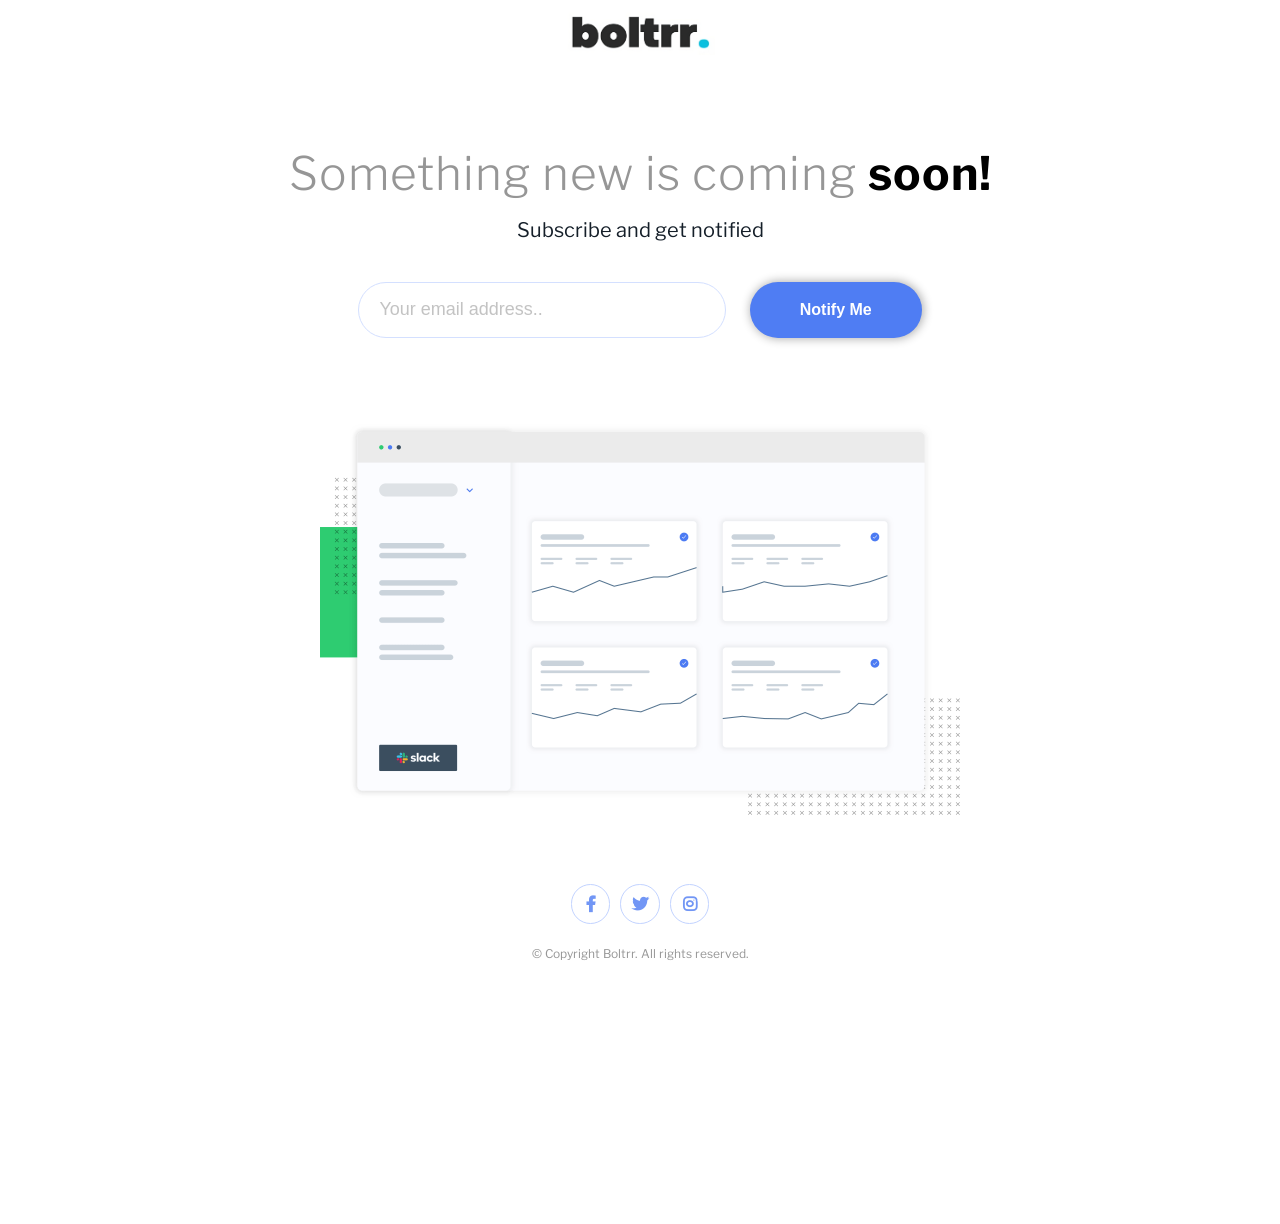
==== commit cc6cbe6b: "p" ====
--- a/index.html
+++ b/index.html
@@ -50,7 +50,7 @@
       <a href="https://www.instagram.com/" target="_blank" class="instagram"><i class="fa-brands fa-instagram"></i></a>
     </section>
     <!-- Copyright -->
-    <p class="copyright"> &copy; Copyright Ping. All rights reserved.</p>
+    <p class="copyright"> &copy; Copyright Boltrr. All rights reserved.</p>
   </footer>
 
   <script src="app.js"></script>
